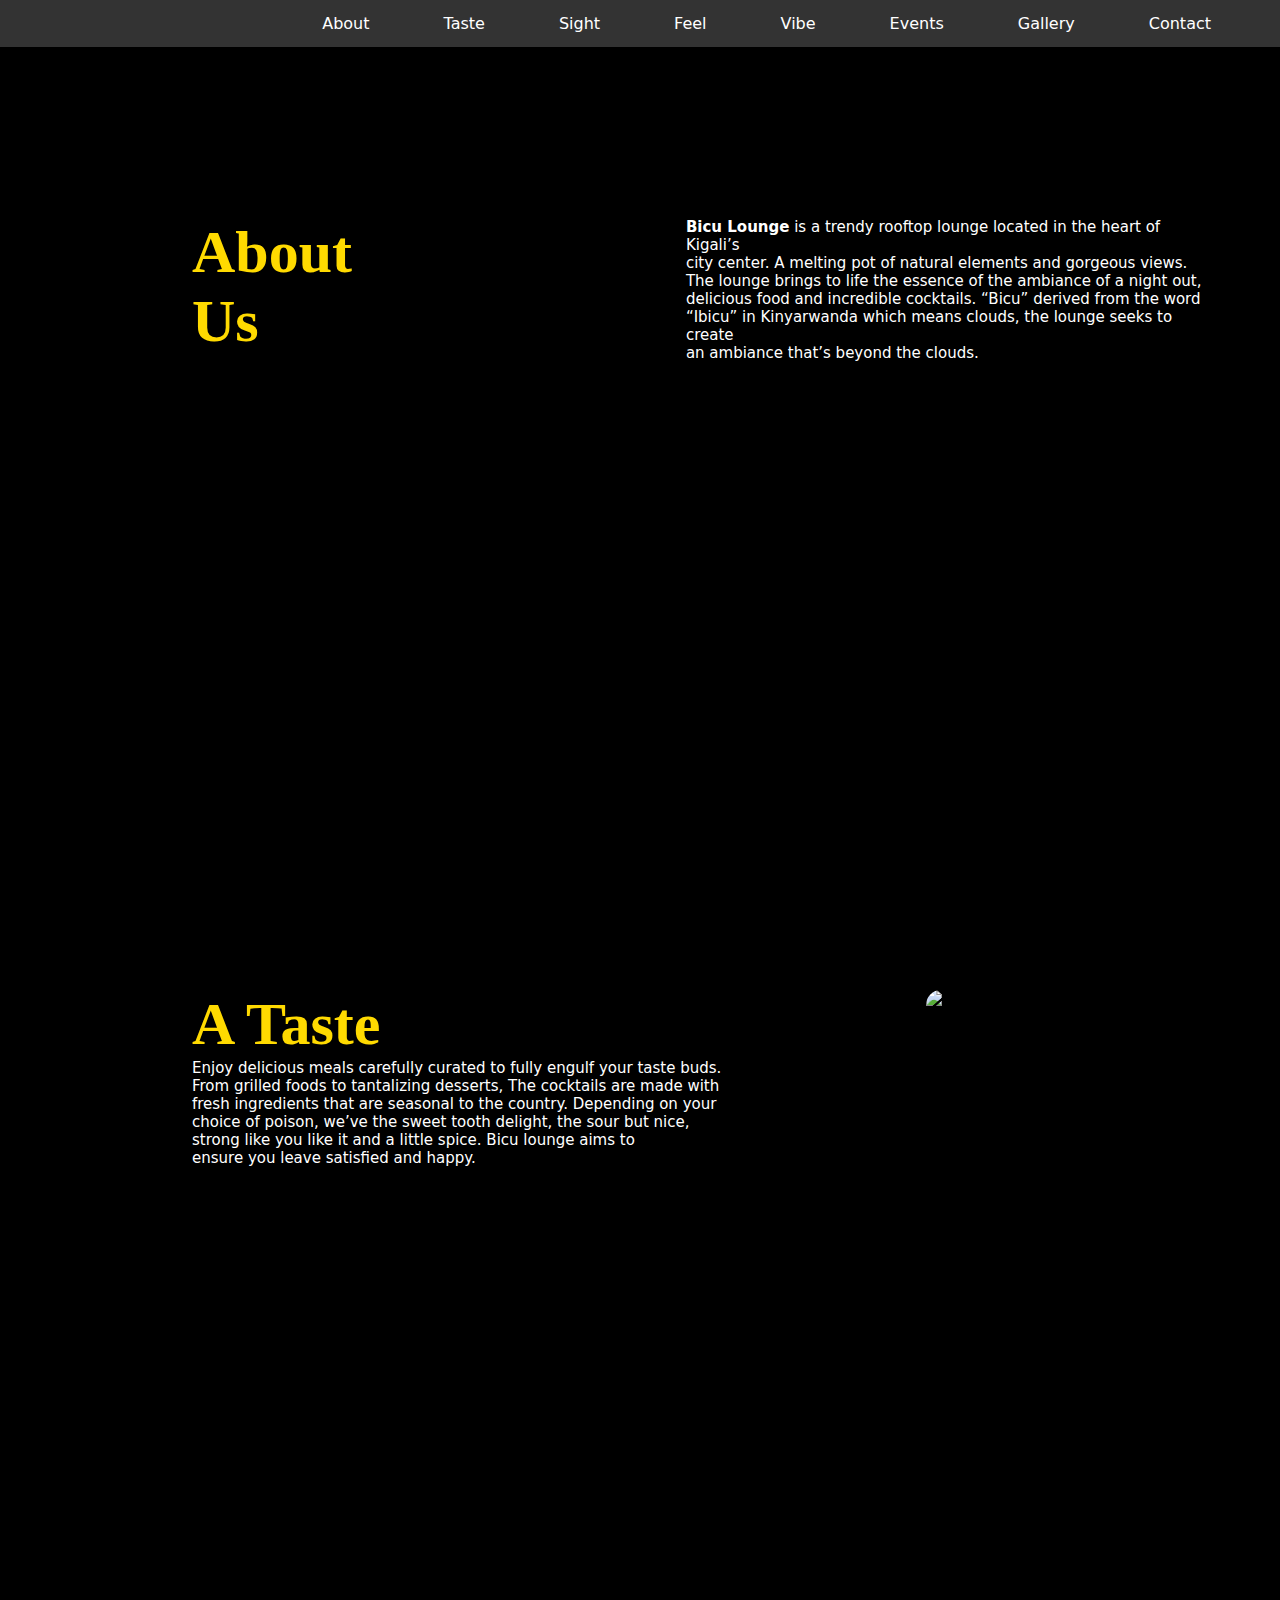
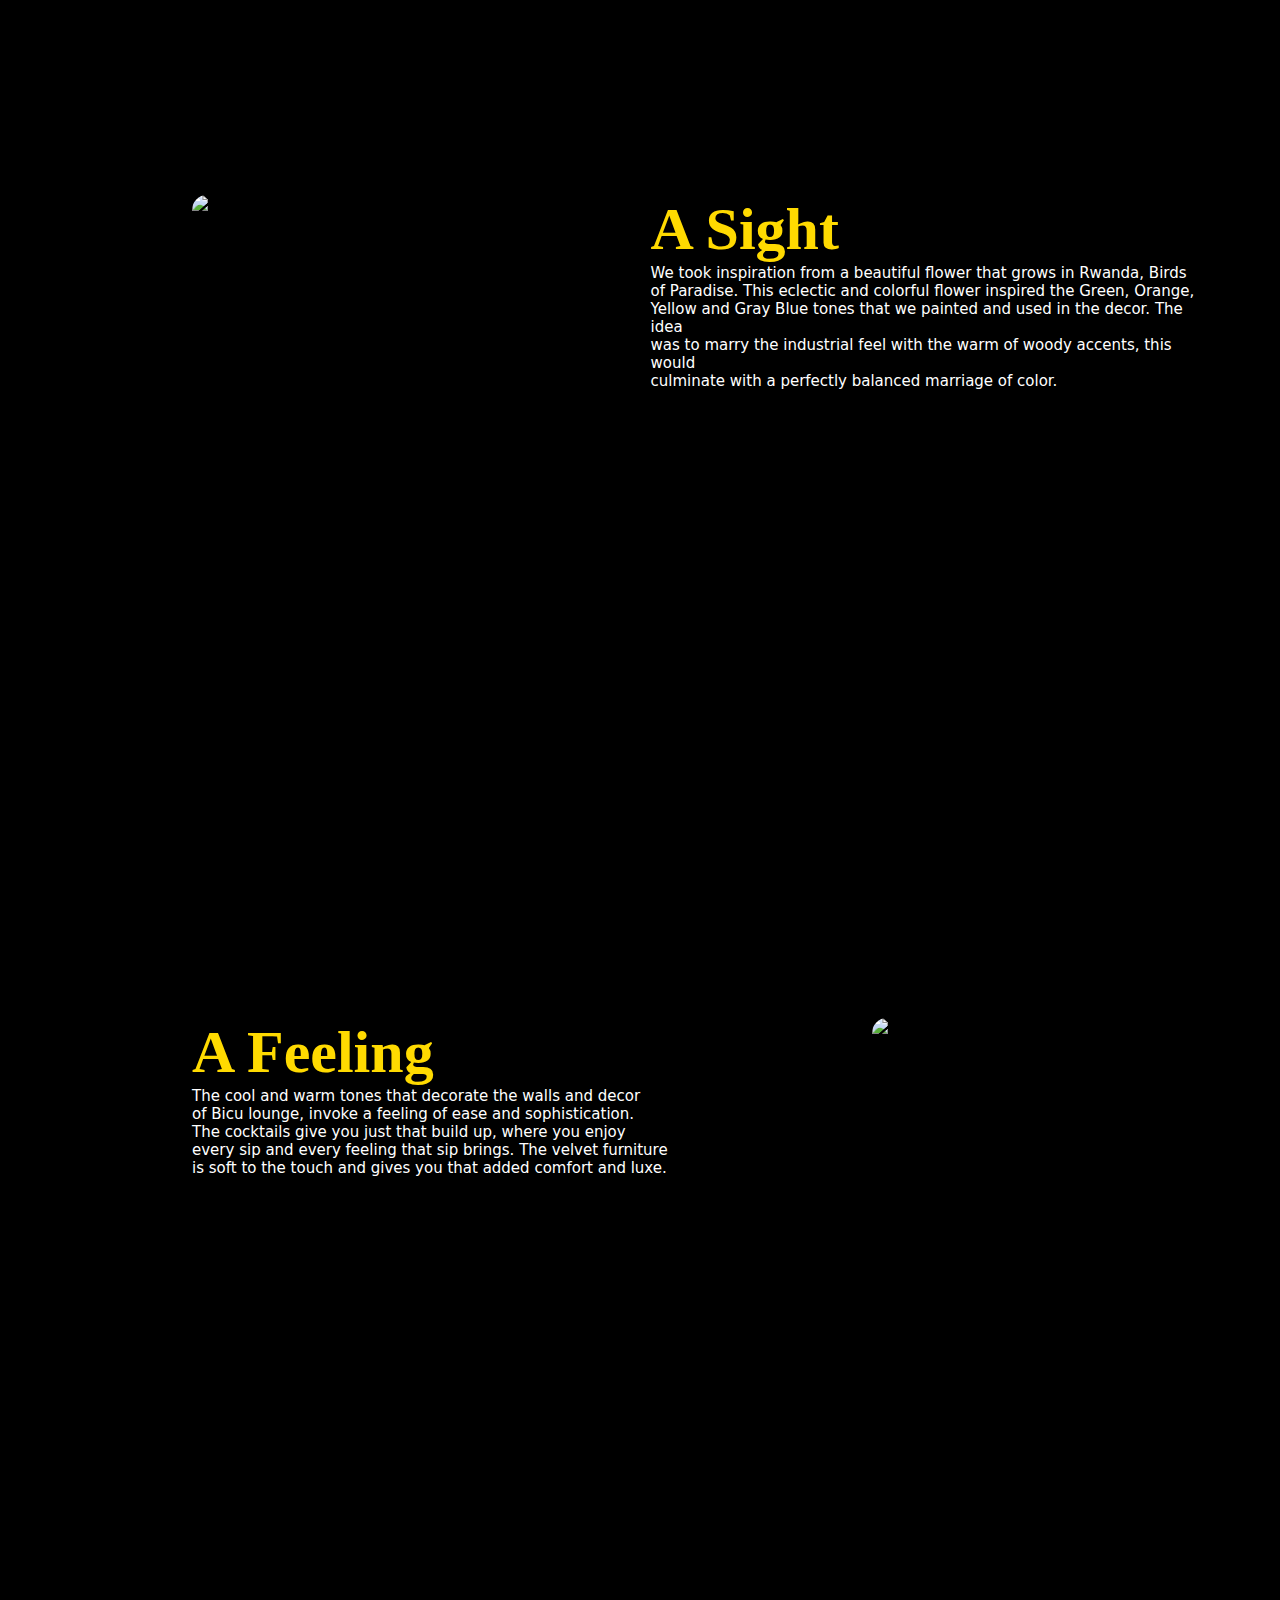
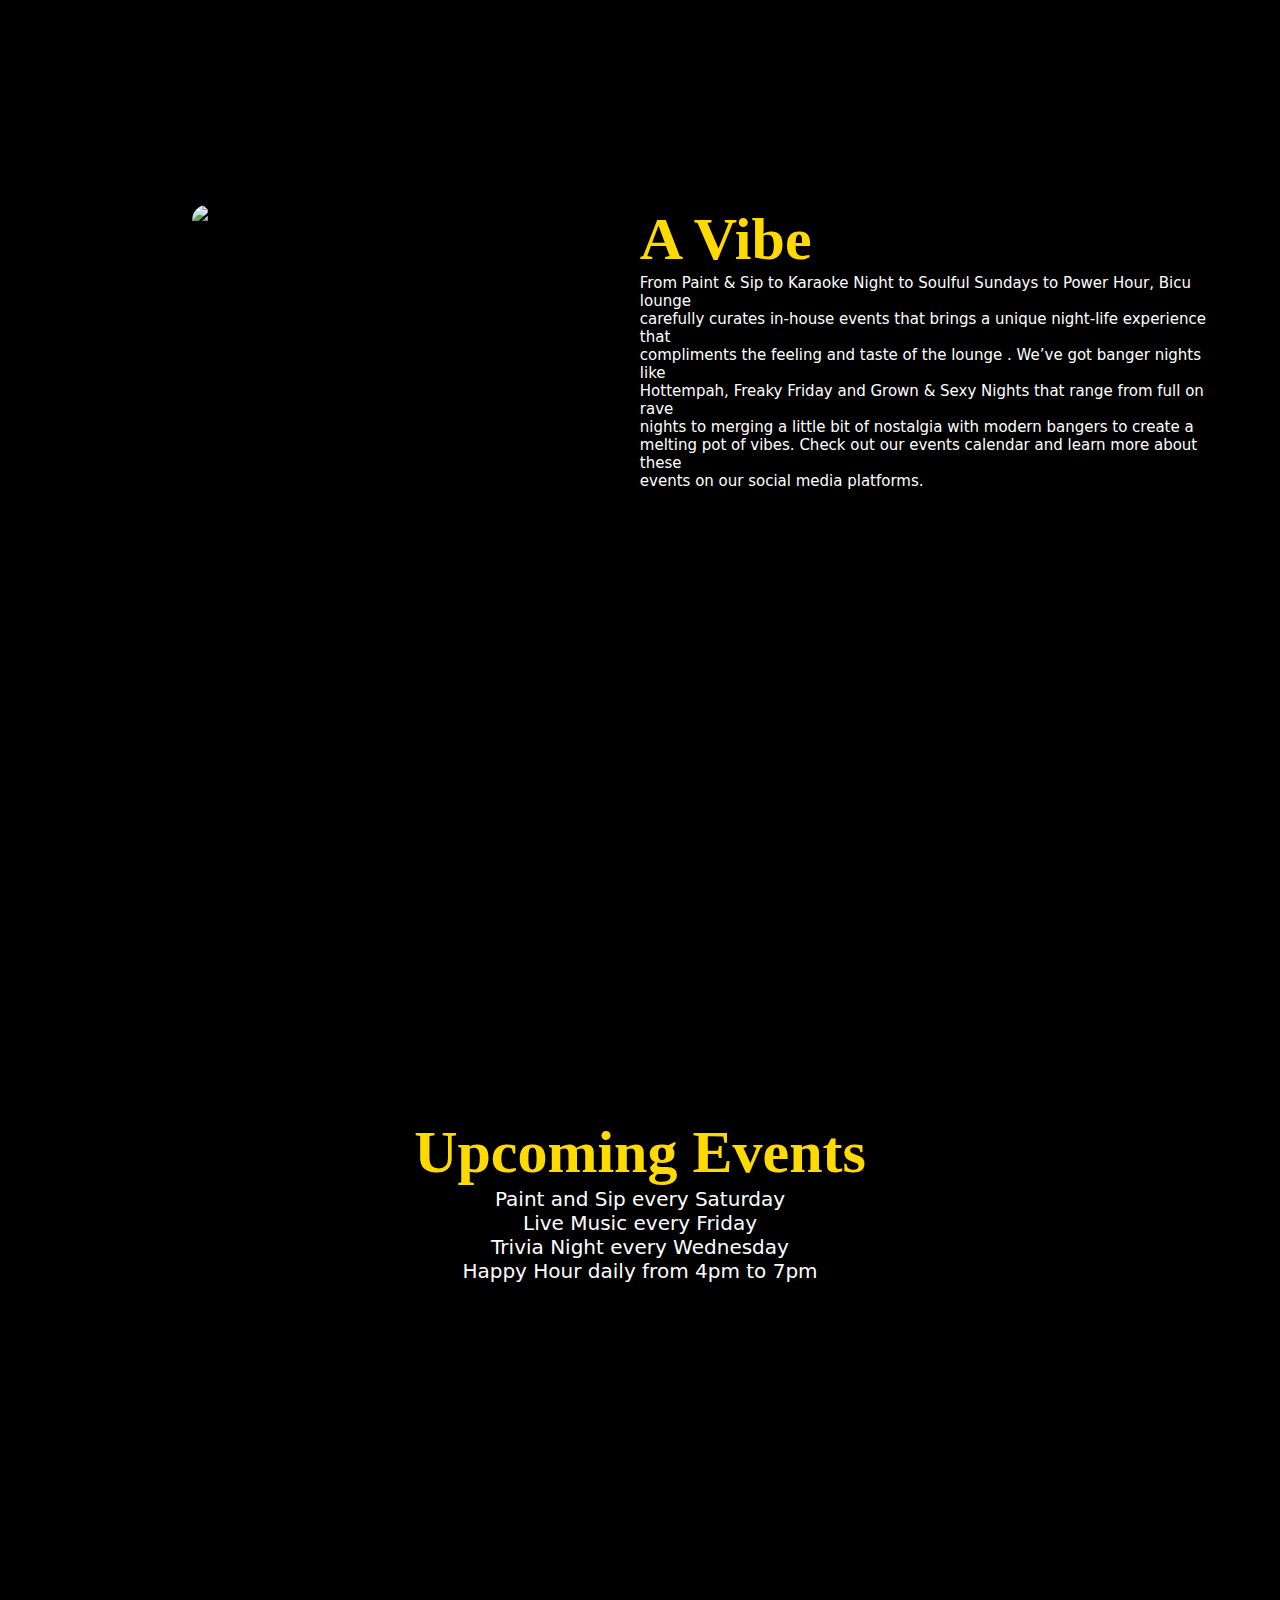
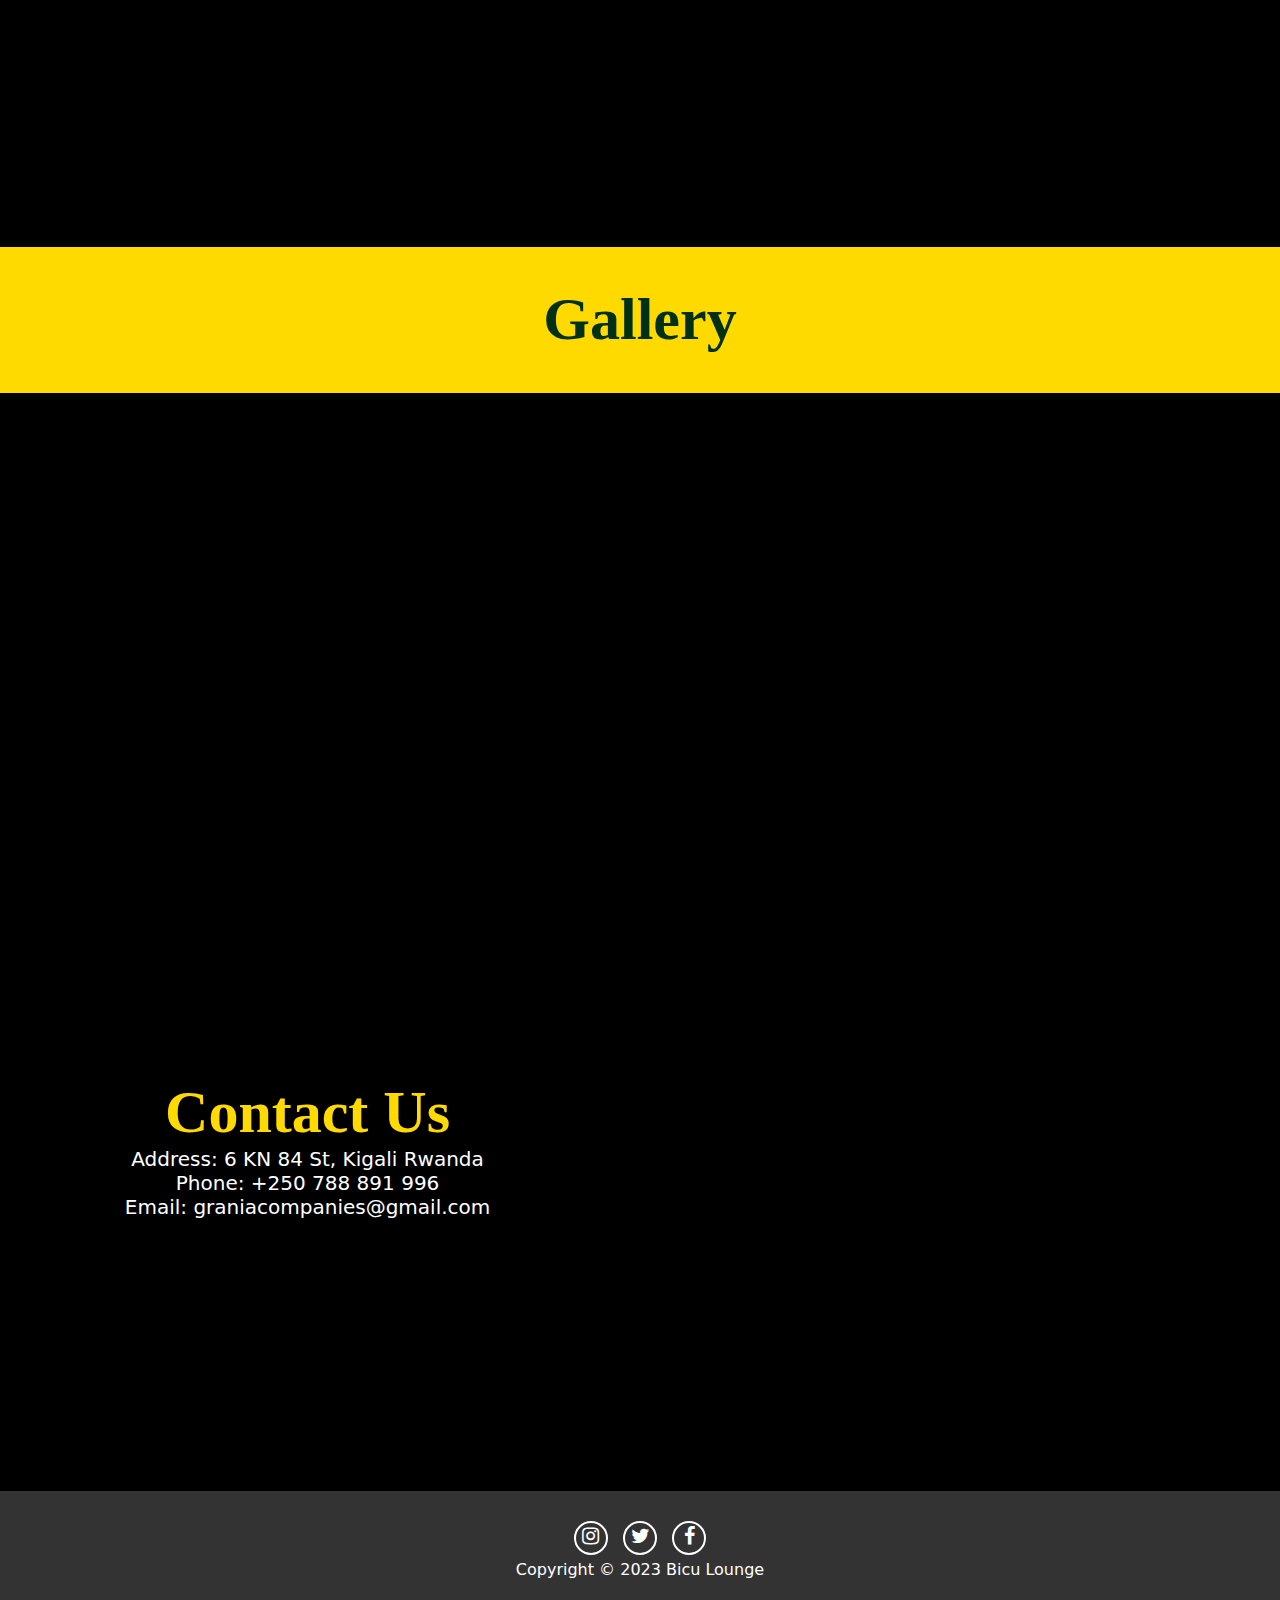
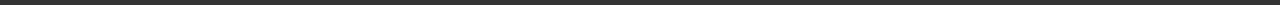
==== index.html @ caf66125 "Embedded Instagram feed" ====
<!DOCTYPE html>
<html lang="en">
  <head>
    <meta charset="UTF-8" />
    <meta http-equiv="X-UA-Compatible" content="IE=edge" />
    <meta name="viewport" content="width=device-width, initial-scale=1.0" />
    <link rel="stylesheet" type="text/css" href="style.css" />
    <link rel="stylesheet" href="https://cdnjs.cloudflare.com/ajax/libs/font-awesome/4.7.0/css/font-awesome.min.css">    
    
    <title>Bicu Lounge</title>
  </head>
  <body>
    <header>
      <nav>
        <ul>
          <!-- <img class="logo" src="biculogo.jpg" alt="image"> -->
          <li><a href="#about">About</a></li>
          <li><a href="#taste">Taste</a></li>
          <li><a href="#sight">Sight</a></li>
          <li><a href="#feel">Feel</a></li>
          <li><a href="#vibe">Vibe</a></li>
          <li><a href="#events">Events</a></li>
          <li><a href="#ig">Gallery</a></li>
          <li><a href="#contact">Contact</a></li>
        </ul>
      </nav>
    </header>

    <!-- <div class="heroc"> -->
      <!-- <div class="container">
        <div class="wrapper">
          <img class="imgwrapper" src="bicu10.jpeg" alt="image" />
          <img class="imgwrapper" src="bicu11.jpeg" alt="image" />
          <img class="imgwrapper" src="bicu12.jpeg" alt="image" />
        </div>
      </div> -->
    <!-- </div> -->
    <div class="welcome">
      <video width="100%" height="100%" autoplay loop muted>
        <source src="welcomevid.mp4" type="video/mp4">
        <!-- <source src="movie.ogg" type="video/ogg"> -->
      Your browser does not support the video tag.
      </video>
    </div>
    

    <section id="about" class="about">
      <h2>About Us</h2>
        <p>
          <span>Bicu Lounge</span> is a trendy rooftop lounge located in the heart of Kigali’s <br/>
          city center. A melting pot of natural elements and gorgeous views. <br/>
          The lounge brings to life the essence of the ambiance of a night out, <br/>
          delicious food and incredible cocktails. “Bicu” derived from the word <br/>
          “Ibicu” in Kinyarwanda which means clouds, the lounge seeks to create <br/>
          an ambiance that’s beyond the clouds.        
        </p>
    </section>

    <div class="parallax"></div>

    <section id="taste" class="taste">
      <div>
      <h2>A Taste</h2>  
      <p>
          Enjoy delicious meals carefully curated to fully engulf your taste buds. <br/>
          From grilled foods to tantalizing desserts, The cocktails are made with <br/>
          fresh ingredients that are seasonal to the country. Depending on your <br/>
          choice of poison, we’ve the sweet tooth delight, the sour but nice, <br/>
          strong like you like it and a little spice.  Bicu lounge aims to <br/>
          ensure you leave satisfied and happy.
        </p>
      </div>
          <img class="tasteimg" src="bicu13.jpeg" alt="image">
    </section>

    <div class="parallaxone"></div>


    <section id="sight" class="sight">
      <img class="sightimg" src="bicu14.jpeg" alt="image">
      <div>
      <h2>A Sight</h2>  
      <p>
          We took inspiration from a beautiful flower that grows in Rwanda, Birds <br/>
          of Paradise. This eclectic and colorful flower inspired the Green, Orange,<br/>
          Yellow and Gray Blue tones that we painted and used in the decor. The idea <br/>
          was to marry the industrial feel with the warm of woody accents, this would <br/>
          culminate with a perfectly balanced marriage of color.
      </p>
      </div>
    </section>

    <div class="parallaxtwo"></div>


    <section id="feel" class="feeling">
      <div>
      <h2>A Feeling</h2>  
      <p>
        The cool and warm tones that decorate the walls and decor <br/>
        of Bicu lounge, invoke a feeling of ease and sophistication.<br/>
        The cocktails give you just that build up, where you enjoy <br/>
        every sip and every feeling that sip brings. The velvet furniture <br/>
        is soft to the touch and gives you that added comfort and luxe. 

        </p>
      </div>
          <img class="feelingimg" src="bicu11.jpeg" alt="image">
    </section>

    <div class="parallaxthree"></div>

    <section id="vibe" class="vibe">
      <img class="vibeimg" src="bicu16.jpeg" alt="image">
      <div>
      <h2>A Vibe</h2>  
      <p>
        From Paint & Sip to Karaoke Night to Soulful Sundays to Power Hour, Bicu lounge <br/>
        carefully curates in-house events that brings a unique night-life experience that <br/>
        compliments the feeling and taste of the lounge . We’ve got banger nights like <br/>
        Hottempah, Freaky Friday and Grown & Sexy Nights that range from full on rave <br/>
        nights to merging a little bit of nostalgia with modern bangers to create a <br/>
        melting pot of vibes. Check out our events calendar and learn more about these <br/>
        events on our social media platforms. 

      </p>
      </div>
    </section>

    <div class="parallaxfour"></div>

   
    <section id="events" class="events">
      <h2>Upcoming Events</h2>
      <ul>
        <li>Paint and Sip every Saturday</li>
        <li>Live Music every Friday</li>
        <li>Trivia Night every Wednesday</li>
        <li>Happy Hour daily from 4pm to 7pm</li>
      </ul>
    </section>

    <div class="parallaxfive"></div>

  <div id="ig" class="ig">
    <h2>Gallery</h2>
    <div class="embedsocial-hashtag" data-ref="993dcb1318c6cdafc644ed2014d4fc4fb54232f6"> <a class="feed-powered-by-es feed-powered-by-es-feed-new" href="https://embedsocial.com/social-media-aggregator/" target="_blank" title="Widget by EmbedSocial"></a> </div> <script> (function(d, s, id) { var js; if (d.getElementById(id)) {return;} js = d.createElement(s); js.id = id; js.src = "https://embedsocial.com/cdn/ht.js"; d.getElementsByTagName("head")[0].appendChild(js); }(document, "script", "EmbedSocialHashtagScript")); </script>  
  </div>

    <div class="parallaxsix"></div>

    <section id="contact" class="contact">
      <div class="info">
      <h2>Contact Us</h2>
      <p>Address: 6 KN 84 St, Kigali Rwanda</p>
      <p>Phone: +250 788 891 996</p>
      <p>Email: graniacompanies@gmail.com</p>
      </div>
      <div class="google-map">
        <iframe src="https://www.google.com/maps/embed?pb=!1m18!1m12!1m3!1d3987.508564510439!2d30.05655151507204!3d-1.9496877372602617!2m3!1f0!2f0!3f0!3m2!1i1024!2i768!4f13.1!3m3!1m2!1s0x19dca42590e0d0a9%3A0x84b2ad7ebfdd2727!2s6%20KN%2084%20St%2C%20Kigali!5e0!3m2!1sen!2srw!4v1676972963945!5m2!1sen!2srw" width="600" height="450" style="border:0;" allowfullscreen="" loading="lazy" referrerpolicy="no-referrer-when-downgrade"></iframe>    
      </div>
    </section>
    
    <footer>
      <div class="icons">
        <a href="https://www.instagram.com/bicu_lounge/?hl=en"><i class="fa fa-instagram"></i></a>
        <a href="https://twitter.com/biculounge?lang=en"><i class="fa fa-twitter"></i></a>
        <a href="https://m.facebook.com/people/Bicu-Lounge/100075667644213/"><i class="fa fa-facebook-f"></i></a>
    </div>
      <p>Copyright © 2023 Bicu Lounge</p>
    </footer>
  </body>
</html>
---- style.css ----
* {
  margin: 0;
  padding: 0;
}
body {
  font-family: system-ui, -apple-system, BlinkMacSystemFont, 'Segoe UI', Roboto, Oxygen, Ubuntu, Cantarell, 'Open Sans', 'Helvetica Neue', sans-serif;
  background-color: #000;
  margin: 0;
}

header {
  background-color: #333;
  color: #fff;
}
header img {
  width: 10%;
}
header nav {
  overflow: hidden;
  background-color: #333;
  position: fixed;
  top: 0;
  width: 100%;
  z-index: 1000;
}

header nav ul {
  list-style: none;
  margin: 0;
  padding: 0;
  display: flex;
  justify-content: right;
}

header nav ul li {
  margin-right: 5%;
}

header nav a {
  float: left;
  padding: 14px 5px;
  color: #fff;
  text-decoration: none;
}
nav a:hover {
  background: #FFDA00;
  color: black;
}

/* .heroc {
  position: relative;
  margin-top: 25%;
  height: auto;
}


.container {
  background-color: silver;
  width: 100%;
  height: 500px;
  position: relative;
  transform: translate(-50%, -50%);
  top: 50%;
  left: 50%;
  overflow: hidden;
  box-shadow: -1px 5px 15px black;
}

.wrapper {
  
  position: absolute;
  width: 100%;
  height: 100%;
  display: flex;
  flex-direction: column;
  animation: slide 16s infinite;
}

.imgwrapper {
  max-width: 100%;
  max-height: 100%;
  object-fit: fill;

}

@keyframes slide {
  0% {
    transform: translateX(0);
  }
  25% {
    transform: translateX(0);
  }
  30% {
    transform: translateX(-100%);
  }
  50% {
    transform: translateX(-100%);
  }
  55% {
    transform: translateX(-200%);
  }
  75% {
    transform: translateX(-200%);
  }
  80% {
    transform: translateX(-300%);
  }
  100% {
    transform: translateX(-300%);
  }
} */
/* 
.container {
  position: relative;
  width: 100%;
  height: 500px;
}

.wrapper {
  position: absolute;
  width: 100%;
  height: 90%;
}

.imgwrapper {
  position: absolute;
  width: 100%;
  height: 100%;
  display: flex;
}

.imgwrapper:first-child {
  display: block;
}

@keyframes slideshow {
  0% {
    opacity: 0;
  }
  25% {
    opacity: 1;
  }
  75% {
    opacity: 1;
  }
  100% {
    opacity: 0;
  }
}

.imgwrapper:nth-child(1) {
  animation: slideshow 12s infinite 3s;
}

.imgwrapper:nth-child(2) {
  animation: slideshow 12s infinite 6s;
}

.imgwrapper:nth-child(3) {
  animation: slideshow 12s infinite 6s;
}

.imgwrapper:nth-child(4) {
  animation: slideshow 12s infinite 6s;
} */



.about {
  margin-left: 10%;
  font-size: 40px;
  display: flex;
  padding: 5%;
}
span{
  font-weight: bolder;
}
.about h2 {
  color: #FFDA00;
  font-family: Reina Neue Display Bold;
}
.about p {
  font-size: 15px;
  color: #fff;
  border: none;
  border-radius: 20px;
  margin-left: 25%;
}
.parallax {
  background-image: url("bicu16.jpeg");
  min-height: 500px;
  background-attachment: fixed;
  background-position: center;
  background-repeat: no-repeat;
  background-size: cover;
}
.taste{
  margin-left: 10%;
  font-size: 40px;
  display: flex;
  padding: 5%;

}
.tasteimg{
  width: 25%;
  margin-left: 20%;
  border-radius: 15px;
}
.taste h2 {
  color: #FFDA00;
  font-family: Reina Neue Display Bold;

}
.taste p {
  font-size: 15px;
  color: #fff;
  border: none;
  border-radius: 20px;
}
.parallaxone {
  background-image: url("bicu17.jpeg");
  min-height: 500px;
  background-attachment: fixed;
  background-position: center;
  background-repeat: no-repeat;
  background-size: cover;
}
.sight{
  margin-left: 10%;
  font-size: 40px;
  display: flex;
  padding: 5%;

}
.sightimg{
  width: 25%;
  margin-right: 20%;
  border-radius: 15px;

}
.sight h2 {
  color: #FFDA00;
  font-family: Reina Neue Display Bold;

}
.sight p {
  font-size: 15px;
  color: #fff;
  border: none;
  border-radius: 20px;
}
.parallaxtwo {
  background-image: url("bicu18.jpeg");
  min-height: 500px;
  background-attachment: fixed;
  background-position: center;
  background-repeat: no-repeat;
  background-size: cover;
}
.feeling{
  margin-left: 10%;
  font-size: 40px;
  display: flex;
  padding: 5%;

}
.feelingimg{
  width: 30%;
  margin-left: 20%;
  border-radius: 15px;

}
.feeling h2 {
  color: #FFDA00;
  font-family: Reina Neue Display Bold;

}
.feeling p {
  font-size: 15px;
  color: #fff;
  border: none;
  border-radius: 20px;
}
.parallaxthree {
  background-image: url("bicu19.jpeg");
  min-height: 500px;
  background-attachment: fixed;
  background-position: center;
  background-repeat: no-repeat;
  background-size: cover;
}

.vibe{
  margin-left: 10%;
  font-size: 40px;
  display: flex;
  padding: 5%;

}
.vibeimg{
  width: 25%;
  margin-right: 20%;
  border-radius: 15px;

}
.vibe h2 {
  color: #FFDA00;
  font-family: Reina Neue Display Bold;

}
.vibe p {
  font-size: 15px;
  color: #fff;
  border: none;
  border-radius: 20px;
  
}
.parallaxfour {
  background-image: url("bicu20.jpeg");
  min-height: 500px;
  background-attachment: fixed;
  background-position: center;
  background-repeat: no-repeat;
  background-size: cover;
}
.events {
  text-align: center;
  font-size: 40px;
  color: #FFDA00;
  padding: 5%;
}
.events h2{
  font-family: Reina Neue Display Bold;

}
.events ul li {
  list-style: none;
  font-size: 20px;
  color: #fff;

}
.parallaxfive {
  background-image: url("bicu21.jpeg");
  min-height: 500px;
  background-attachment: fixed;
  background-position: center;
  background-repeat: no-repeat;
  background-size: cover;
}
.ig{
  background-color: #FFDA00;
}

.ig h2{
  font-family: Reina Neue Display Bold;
  text-align: center;
  font-size: 60px;
  color: #003015;
  padding: 3%;
}

.parallaxsix {
  background-image: url("bicu2.JPG");
  min-height: 500px;
  background-attachment: fixed;
  background-position: center;
  background-repeat: no-repeat;
  background-size: cover;
}
.contact {
  text-align: center;
  margin-left: 5%;
  margin-top: 5%;
  font-size: 40px;
  color: #FFDA00;
  display: flex;
}
.contact h2{
  font-family: Reina Neue Display Bold;

}
.contact p{
  color: #fff;
  font-size: 20px;

}
.info{
  margin-left: 5%;
  margin-top: 10%;

}

.google-map{
  margin-left: 10%;
  margin-top: 3%;
  text-align: center;
}

footer {
  margin-top: 3%;
  padding: 2%;
  text-align: center;
  background-color: #333;
  color: #fff;
}
.icons i{
  color: #fff;
  font-size: 20px;
  height: 30px;
  width: 30px;
  border-radius: 35px;
  border: 2px solid #fff;
  line-height: 27px;
  margin: 5px 5px;
  transition: all 0.3s ease;
}
.icons i:hover{
  background: #fff;
  color: #2980b9;
}
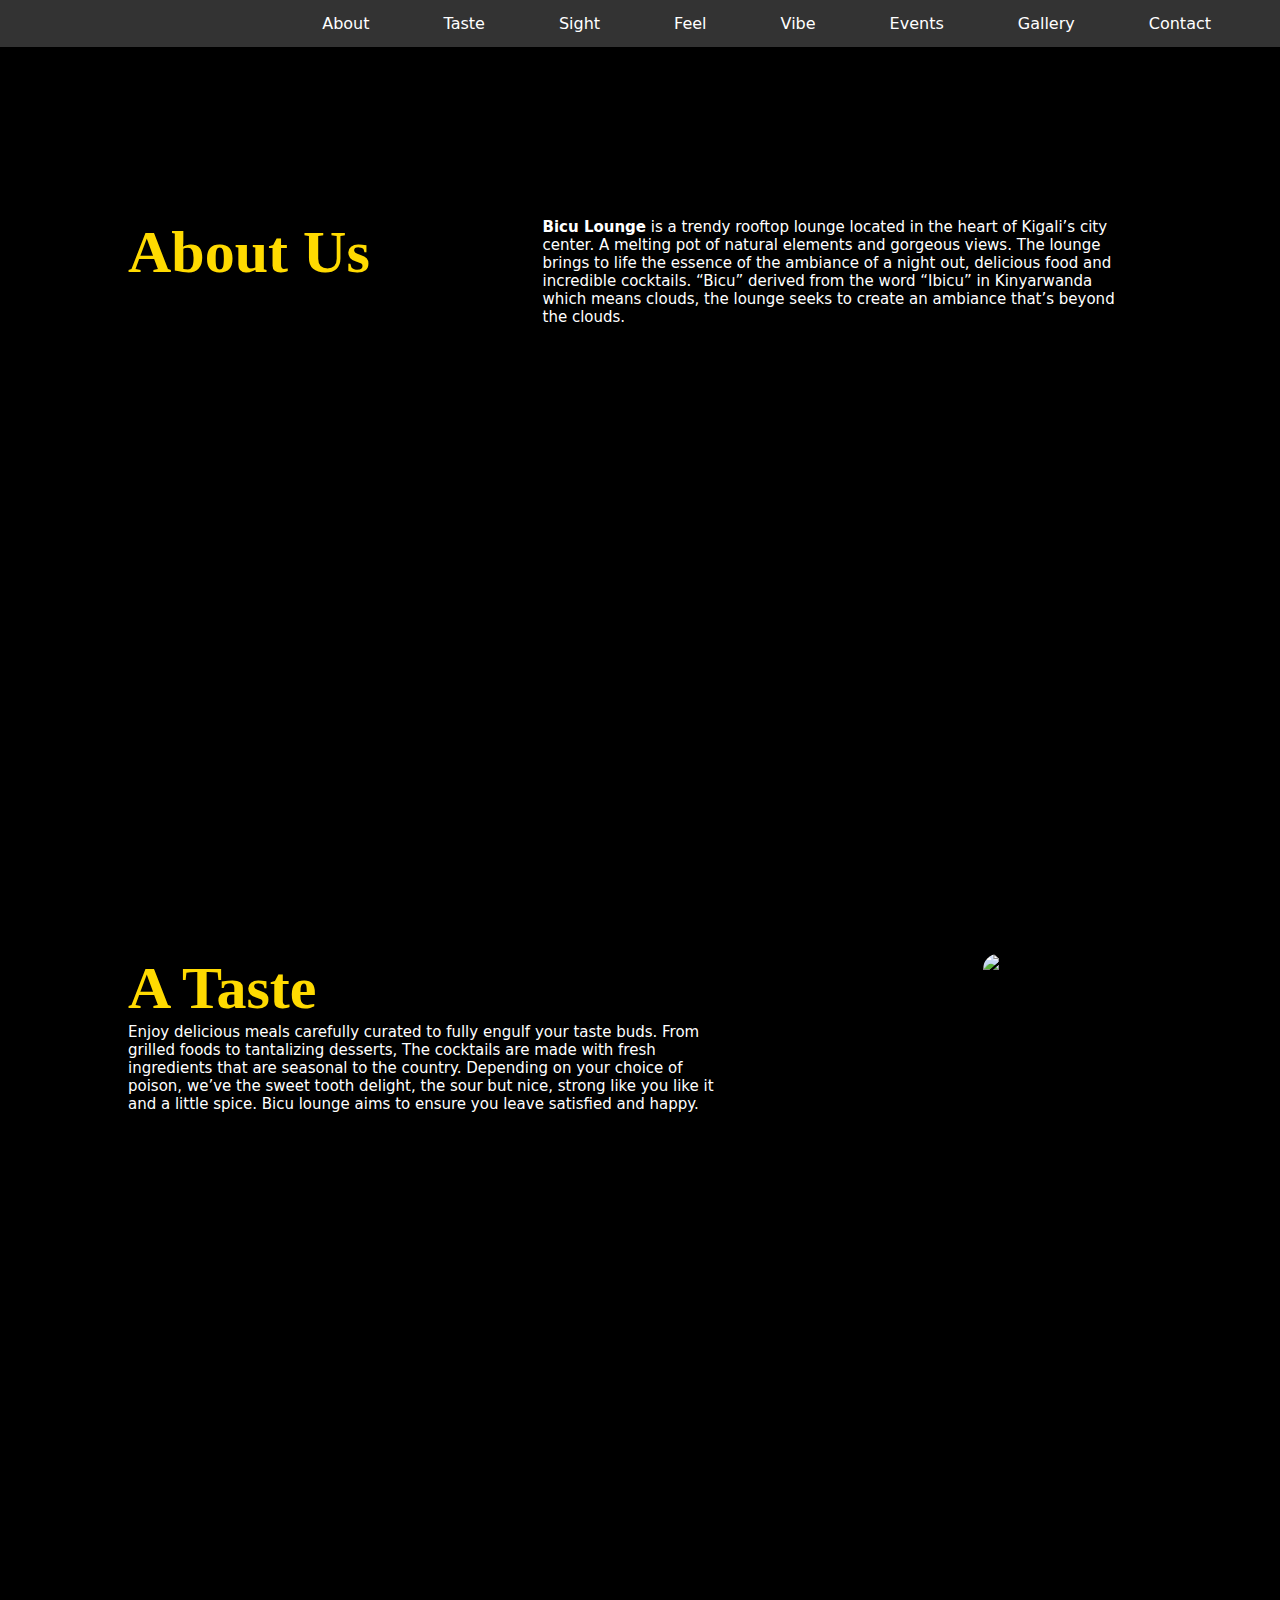
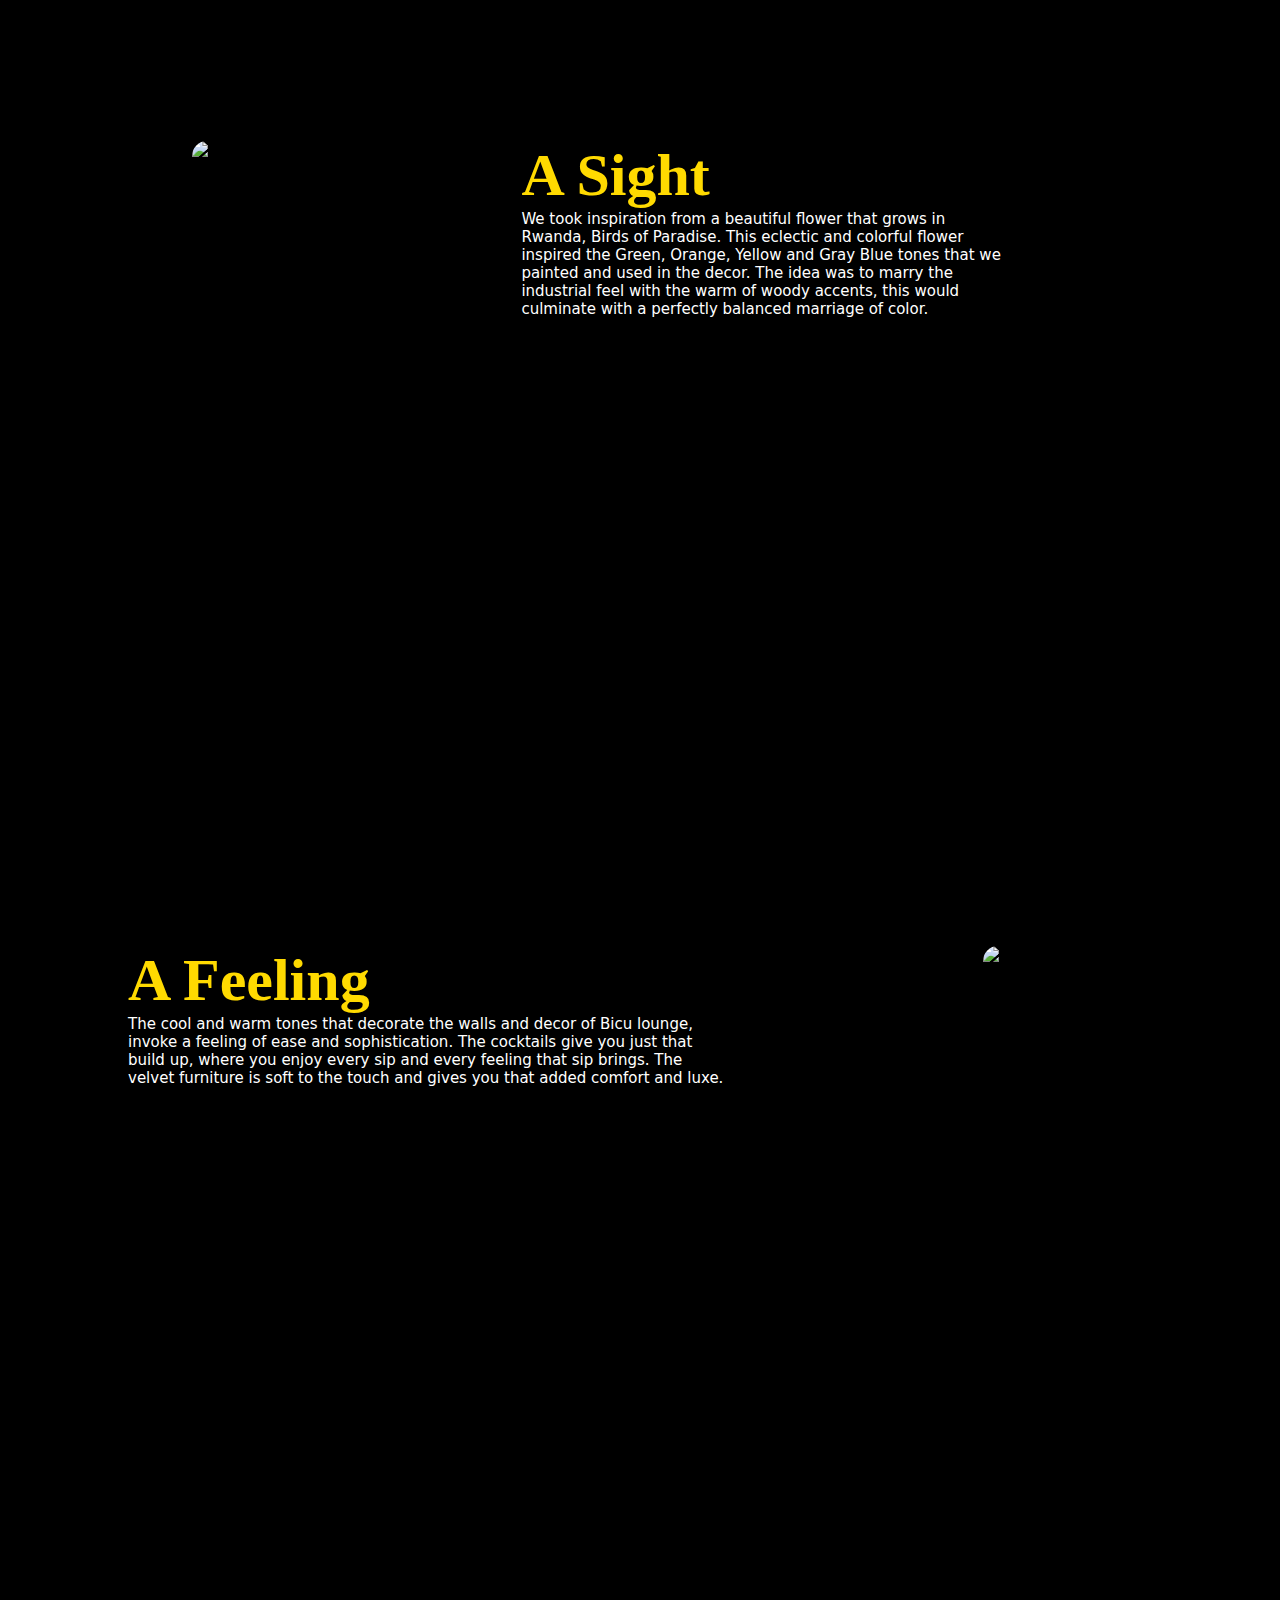
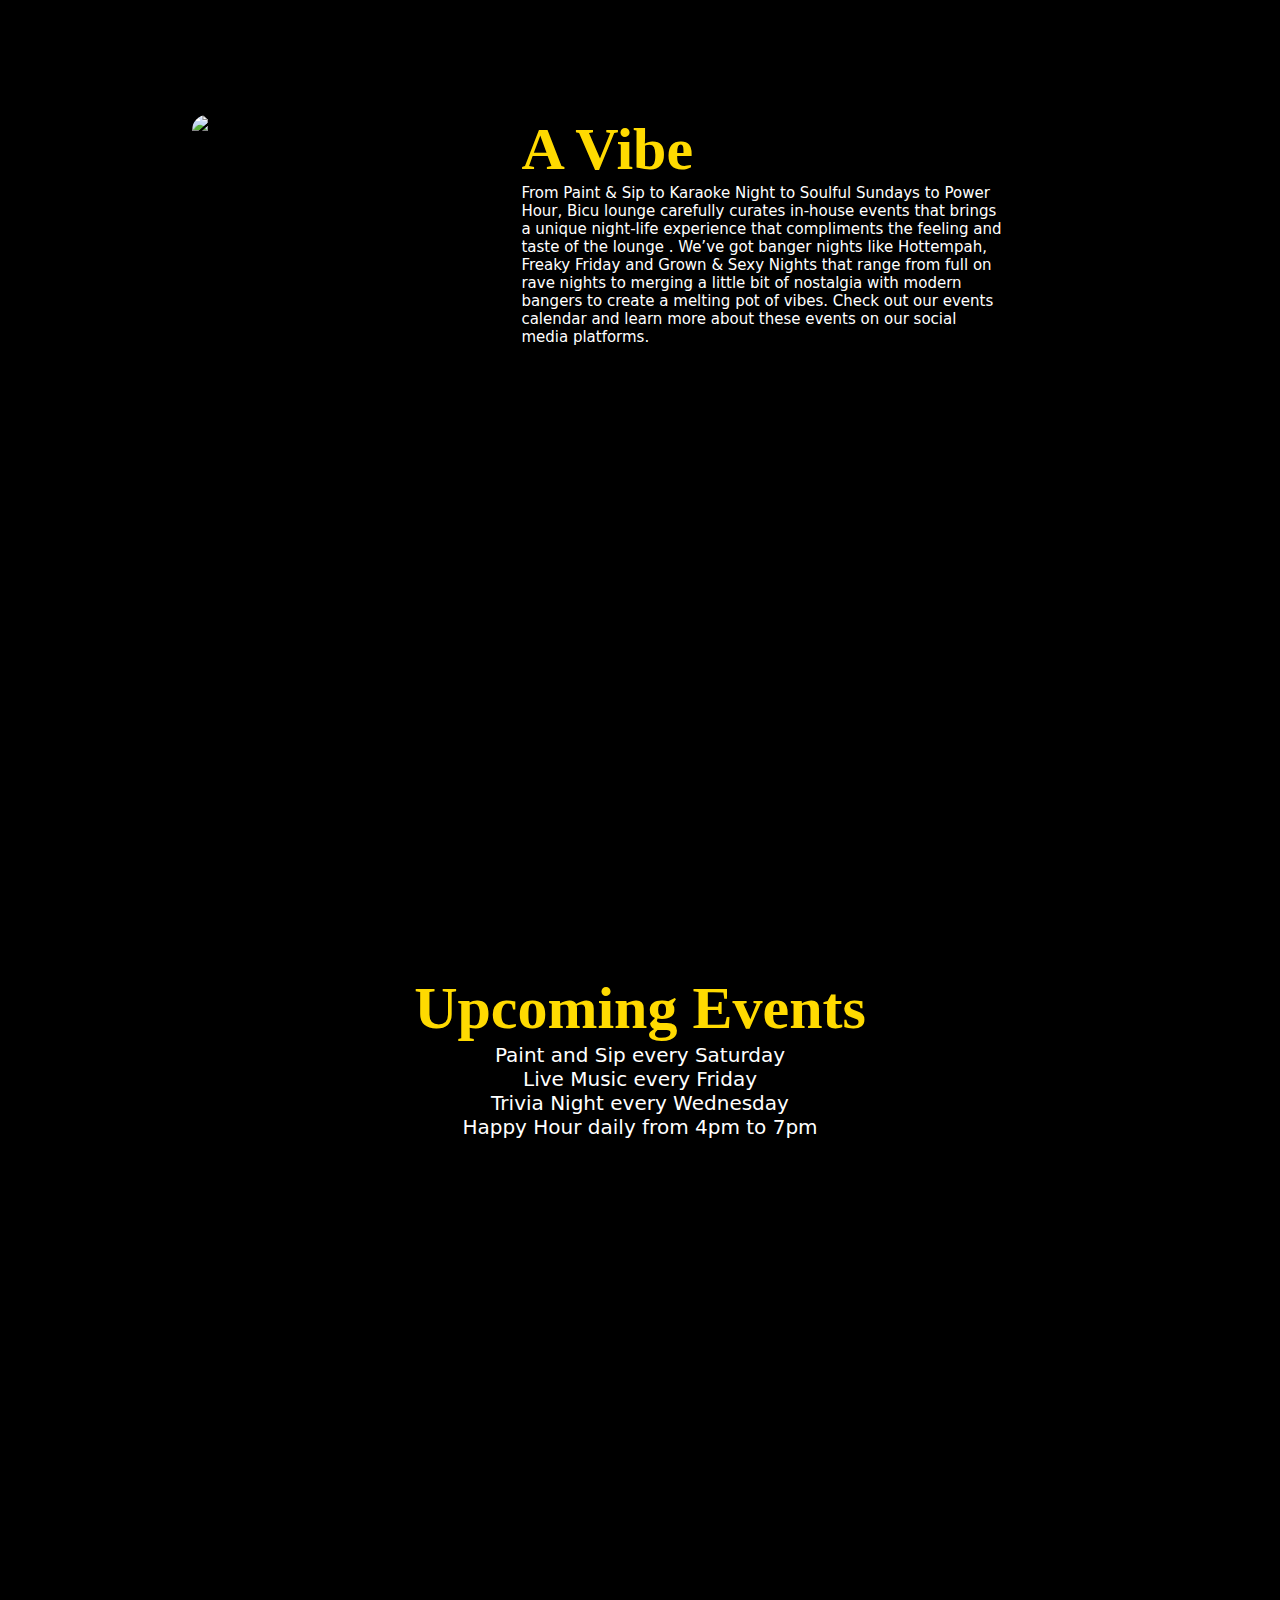
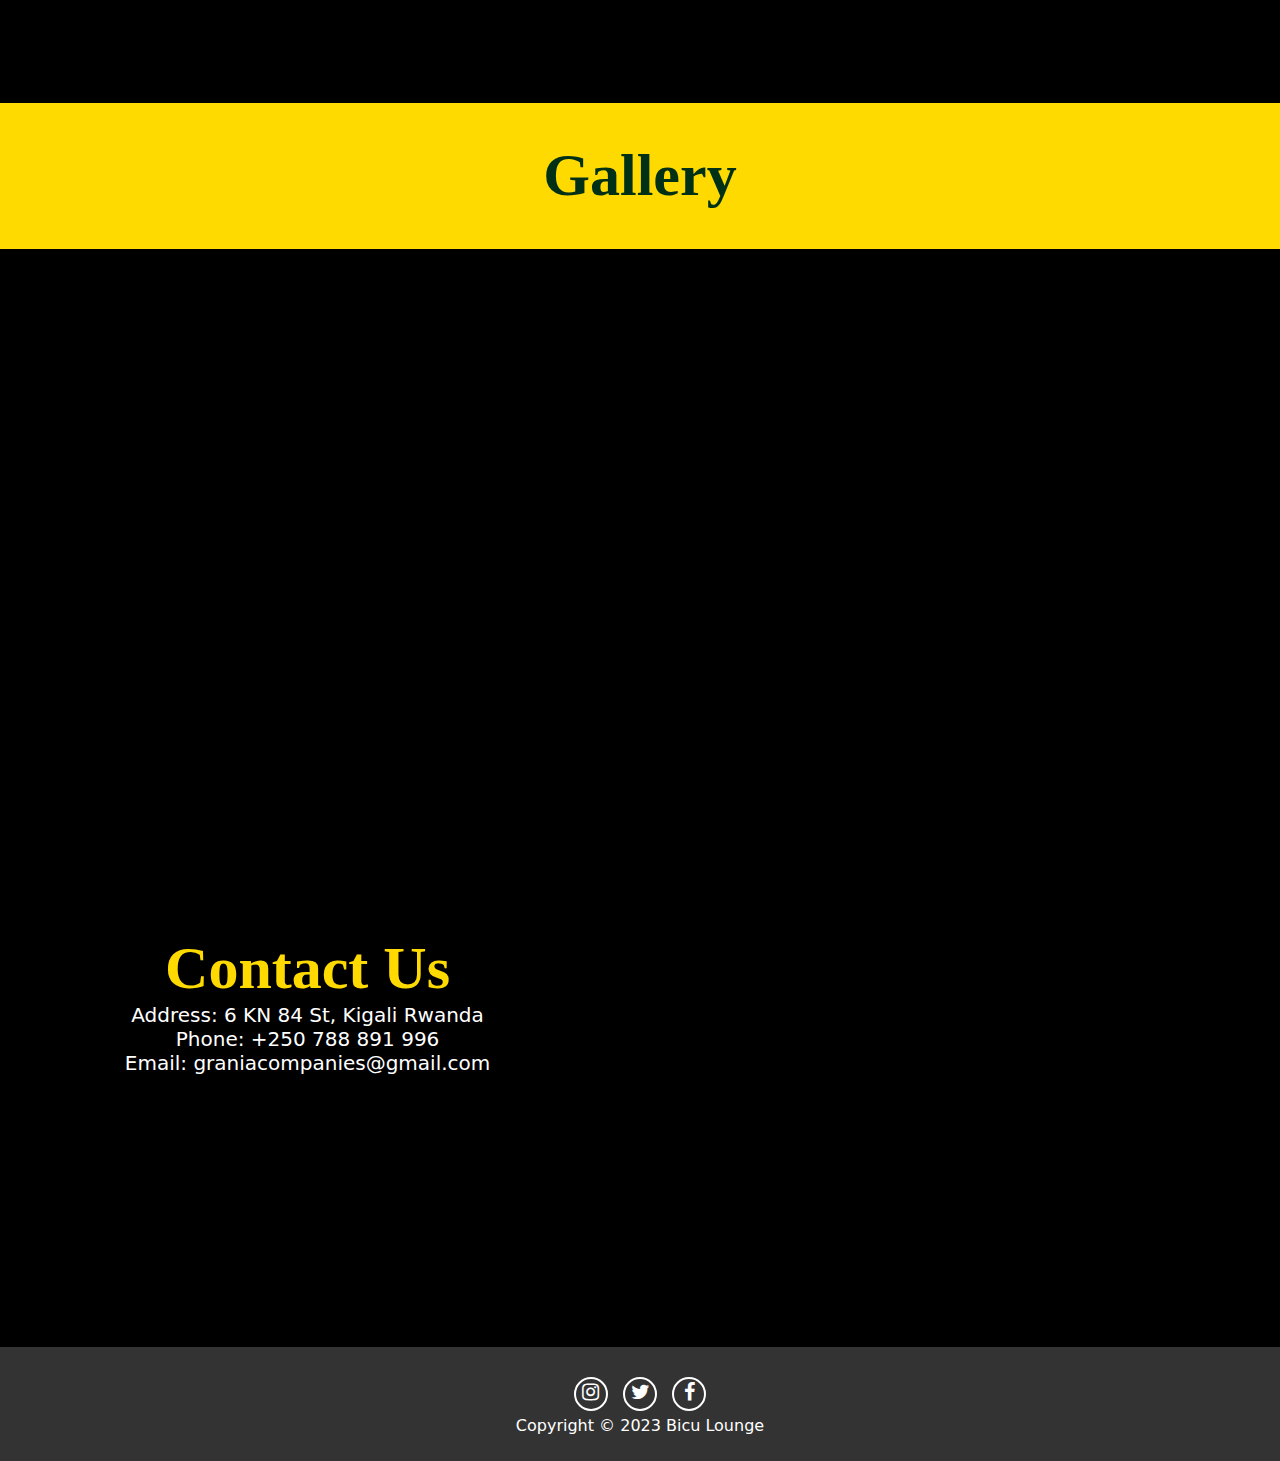
==== commit 87fa8ecf: "Added responsiveness" ====
--- a/index.html
+++ b/index.html
@@ -12,8 +12,8 @@
   <body>
     <header>
       <nav>
+        <div class="menu-toggle">
         <ul>
-          <!-- <img class="logo" src="biculogo.jpg" alt="image"> -->
           <li><a href="#about">About</a></li>
           <li><a href="#taste">Taste</a></li>
           <li><a href="#sight">Sight</a></li>
@@ -23,36 +23,22 @@
           <li><a href="#ig">Gallery</a></li>
           <li><a href="#contact">Contact</a></li>
         </ul>
+      </div>
       </nav>
     </header>
 
-    <!-- <div class="heroc"> -->
-      <!-- <div class="container">
-        <div class="wrapper">
-          <img class="imgwrapper" src="bicu10.jpeg" alt="image" />
-          <img class="imgwrapper" src="bicu11.jpeg" alt="image" />
-          <img class="imgwrapper" src="bicu12.jpeg" alt="image" />
-        </div>
-      </div> -->
-    <!-- </div> -->
     <div class="welcome">
       <video width="100%" height="100%" autoplay loop muted>
-        <source src="welcomevid.mp4" type="video/mp4">
-        <!-- <source src="movie.ogg" type="video/ogg"> -->
+        <source src="bicuVideo.mp4" type="video/mp4">
       Your browser does not support the video tag.
       </video>
     </div>
     
 
     <section id="about" class="about">
-      <h2>About Us</h2>
+      <h2>About Us </h2>
         <p>
-          <span>Bicu Lounge</span> is a trendy rooftop lounge located in the heart of Kigali’s <br/>
-          city center. A melting pot of natural elements and gorgeous views. <br/>
-          The lounge brings to life the essence of the ambiance of a night out, <br/>
-          delicious food and incredible cocktails. “Bicu” derived from the word <br/>
-          “Ibicu” in Kinyarwanda which means clouds, the lounge seeks to create <br/>
-          an ambiance that’s beyond the clouds.        
+          <span>Bicu Lounge</span> is a trendy rooftop lounge located in the heart of Kigali’s city center. A melting pot of natural elements and gorgeous views. The lounge brings to life the essence of the ambiance of a night out, delicious food and incredible cocktails. “Bicu” derived from the word “Ibicu” in Kinyarwanda which means clouds, the lounge seeks to create an ambiance that’s beyond the clouds.        
         </p>
     </section>
 
@@ -62,13 +48,8 @@
       <div>
       <h2>A Taste</h2>  
       <p>
-          Enjoy delicious meals carefully curated to fully engulf your taste buds. <br/>
-          From grilled foods to tantalizing desserts, The cocktails are made with <br/>
-          fresh ingredients that are seasonal to the country. Depending on your <br/>
-          choice of poison, we’ve the sweet tooth delight, the sour but nice, <br/>
-          strong like you like it and a little spice.  Bicu lounge aims to <br/>
-          ensure you leave satisfied and happy.
-        </p>
+        Enjoy delicious meals carefully curated to fully engulf your taste buds. From grilled foods to tantalizing desserts, The cocktails are made with fresh ingredients that are seasonal to the country. Depending on your choice of poison, we’ve the sweet tooth delight, the sour but nice, strong like you like it and a little spice. Bicu lounge aims to ensure you leave satisfied and happy.
+      </p>
       </div>
           <img class="tasteimg" src="bicu13.jpeg" alt="image">
     </section>
@@ -81,11 +62,7 @@
       <div>
       <h2>A Sight</h2>  
       <p>
-          We took inspiration from a beautiful flower that grows in Rwanda, Birds <br/>
-          of Paradise. This eclectic and colorful flower inspired the Green, Orange,<br/>
-          Yellow and Gray Blue tones that we painted and used in the decor. The idea <br/>
-          was to marry the industrial feel with the warm of woody accents, this would <br/>
-          culminate with a perfectly balanced marriage of color.
+        We took inspiration from a beautiful flower that grows in Rwanda, Birds of Paradise. This eclectic and colorful flower inspired the Green, Orange, Yellow and Gray Blue tones that we painted and used in the decor. The idea was to marry the industrial feel with the warm of woody accents, this would culminate with a perfectly balanced marriage of color.
       </p>
       </div>
     </section>
@@ -97,13 +74,8 @@
       <div>
       <h2>A Feeling</h2>  
       <p>
-        The cool and warm tones that decorate the walls and decor <br/>
-        of Bicu lounge, invoke a feeling of ease and sophistication.<br/>
-        The cocktails give you just that build up, where you enjoy <br/>
-        every sip and every feeling that sip brings. The velvet furniture <br/>
-        is soft to the touch and gives you that added comfort and luxe. 
-
-        </p>
+        The cool and warm tones that decorate the walls and decor of Bicu lounge, invoke a feeling of ease and sophistication. The cocktails give you just that build up, where you enjoy every sip and every feeling that sip brings. The velvet furniture is soft to the touch and gives you that added comfort and luxe. 
+      </p>
       </div>
           <img class="feelingimg" src="bicu11.jpeg" alt="image">
     </section>
@@ -115,14 +87,7 @@
       <div>
       <h2>A Vibe</h2>  
       <p>
-        From Paint & Sip to Karaoke Night to Soulful Sundays to Power Hour, Bicu lounge <br/>
-        carefully curates in-house events that brings a unique night-life experience that <br/>
-        compliments the feeling and taste of the lounge . We’ve got banger nights like <br/>
-        Hottempah, Freaky Friday and Grown & Sexy Nights that range from full on rave <br/>
-        nights to merging a little bit of nostalgia with modern bangers to create a <br/>
-        melting pot of vibes. Check out our events calendar and learn more about these <br/>
-        events on our social media platforms. 
-
+        From Paint & Sip to Karaoke Night to Soulful Sundays to Power Hour, Bicu lounge carefully curates in-house events that brings a unique night-life experience that compliments the feeling and taste of the lounge . We’ve got banger nights like Hottempah, Freaky Friday and Grown & Sexy Nights that range from full on rave nights to merging a little bit of nostalgia with modern bangers to create a melting pot of vibes. Check out our events calendar and learn more about these events on our social media platforms. 
       </p>
       </div>
     </section>
--- a/style.css
+++ b/style.css
@@ -47,130 +47,11 @@
   color: black;
 }
 
-/* .heroc {
-  position: relative;
-  margin-top: 25%;
-  height: auto;
-}
-
-
-.container {
-  background-color: silver;
-  width: 100%;
-  height: 500px;
-  position: relative;
-  transform: translate(-50%, -50%);
-  top: 50%;
-  left: 50%;
-  overflow: hidden;
-  box-shadow: -1px 5px 15px black;
-}
-
-.wrapper {
-  
-  position: absolute;
-  width: 100%;
-  height: 100%;
-  display: flex;
-  flex-direction: column;
-  animation: slide 16s infinite;
-}
-
-.imgwrapper {
-  max-width: 100%;
-  max-height: 100%;
-  object-fit: fill;
-
-}
-
-@keyframes slide {
-  0% {
-    transform: translateX(0);
-  }
-  25% {
-    transform: translateX(0);
-  }
-  30% {
-    transform: translateX(-100%);
-  }
-  50% {
-    transform: translateX(-100%);
-  }
-  55% {
-    transform: translateX(-200%);
-  }
-  75% {
-    transform: translateX(-200%);
-  }
-  80% {
-    transform: translateX(-300%);
-  }
-  100% {
-    transform: translateX(-300%);
-  }
-} */
-/* 
-.container {
-  position: relative;
-  width: 100%;
-  height: 500px;
-}
-
-.wrapper {
-  position: absolute;
-  width: 100%;
-  height: 90%;
-}
-
-.imgwrapper {
-  position: absolute;
-  width: 100%;
-  height: 100%;
-  display: flex;
-}
-
-.imgwrapper:first-child {
-  display: block;
-}
-
-@keyframes slideshow {
-  0% {
-    opacity: 0;
-  }
-  25% {
-    opacity: 1;
-  }
-  75% {
-    opacity: 1;
-  }
-  100% {
-    opacity: 0;
-  }
-}
-
-.imgwrapper:nth-child(1) {
-  animation: slideshow 12s infinite 3s;
-}
-
-.imgwrapper:nth-child(2) {
-  animation: slideshow 12s infinite 6s;
-}
-
-.imgwrapper:nth-child(3) {
-  animation: slideshow 12s infinite 6s;
-}
-
-.imgwrapper:nth-child(4) {
-  animation: slideshow 12s infinite 6s;
-} */
-
-
-
 .about {
   margin-left: 10%;
   font-size: 40px;
   display: flex;
-  padding: 5%;
+  padding: 5% 0;
 }
 span{
   font-weight: bolder;
@@ -184,7 +65,8 @@
   color: #fff;
   border: none;
   border-radius: 20px;
-  margin-left: 25%;
+  margin-left: 15%;
+  max-width: 50%;
 }
 .parallax {
   background-image: url("bicu16.jpeg");
@@ -195,7 +77,7 @@
   background-size: cover;
 }
 .taste{
-  margin-left: 10%;
+  margin-left: 5%;
   font-size: 40px;
   display: flex;
   padding: 5%;
@@ -203,7 +85,7 @@
 }
 .tasteimg{
   width: 25%;
-  margin-left: 20%;
+  margin-right: 10%;
   border-radius: 15px;
 }
 .taste h2 {
@@ -215,6 +97,7 @@
   font-size: 15px;
   color: #fff;
   border: none;
+  max-width: 70%;
   border-radius: 20px;
 }
 .parallaxone {
@@ -247,6 +130,7 @@
   font-size: 15px;
   color: #fff;
   border: none;
+  max-width: 70%;
   border-radius: 20px;
 }
 .parallaxtwo {
@@ -258,15 +142,15 @@
   background-size: cover;
 }
 .feeling{
-  margin-left: 10%;
+  margin-left: 5%;
   font-size: 40px;
   display: flex;
   padding: 5%;
 
 }
 .feelingimg{
-  width: 30%;
-  margin-left: 20%;
+  width: 25%;
+  margin-right: 10%;
   border-radius: 15px;
 
 }
@@ -279,6 +163,7 @@
   font-size: 15px;
   color: #fff;
   border: none;
+  max-width: 70%;
   border-radius: 20px;
 }
 .parallaxthree {
@@ -312,6 +197,7 @@
   font-size: 15px;
   color: #fff;
   border: none;
+  max-width: 70%;
   border-radius: 20px;
   
 }
@@ -418,3 +304,134 @@
   background: #fff;
   color: #2980b9;
 }
+
+@media only screen and (max-width: 768px) {
+  header nav ul {
+    display: none;
+  }
+  
+  header nav .menu-toggle {
+    display: block;
+  }
+  
+  header nav .menu-toggle:after {
+    content: "\f0c9";
+    font-family: FontAwesome;
+    color: #fff;
+  }
+  
+  header nav .menu-toggle.active:after {
+    content: "\f00d";
+  }
+  
+  header nav .menu-toggle:hover:after {
+    color: #FFDA00;
+  }
+  
+  header nav .menu-toggle.active ~ ul {
+    display: flex;
+    flex-direction: column;
+    justify-content: center;
+    align-items: center;
+    background-color: #333;
+    position: fixed;
+    top: 65px;
+    left: 0;
+    right: 0;
+    bottom: 0;
+    z-index: 999;
+  }
+  
+  header nav .menu-toggle.active ~ ul li {
+    margin-right: 0;
+  }
+  
+  header nav .menu-toggle.active ~ ul li a {
+    color: #fff;
+    padding: 10px;
+  }
+  
+  header nav .menu-toggle.active ~ ul li a:hover {
+    background: #FFDA00;
+    color: black;
+  }
+}
+
+/* For screens with a maximum width of 768px */
+@media (max-width: 768px) {
+  /* Reduce the margin-left of each section to 5% */
+  .about, .taste, .sight, .feeling, .vibe {
+    margin-left: 5%;
+    display: block;
+    padding: 10%;
+  }
+
+  /* Reduce the font-size of each section heading to 30px */
+  .about h2, .taste h2, .sight h2, .feeling h2, .vibe h2 {
+    font-size: 30px;
+    padding: 3%;
+  }
+
+  /* Change the width of the images in each section to 40% */
+  .tasteimg, .sightimg, .feelingimg, .vibeimg {
+    width: 40%;
+    margin: 0 auto;
+  }
+
+  /* Reduce the font-size of each section paragraph to 12px */
+  .about p, .taste p, .sight p, .feeling p, .vibe p {
+    font-size: 12px;
+    padding: 3%;
+  }
+
+  /* Reduce the font-size of the events section to 30px */
+  .events {
+    font-size: 30px;
+  }
+
+  /* Reduce the font-size of each event item to 15px */
+  .events ul li {
+    font-size: 15px;
+  }
+  .parallax, .parallaxone, .parallaxtwo, .parallaxthree, .parallaxfour, .parallaxfive, .parallaxsix{
+    width: 100%;
+    background-repeat: no-repeat;
+    background-position: center;
+
+  }
+}
+
+/* For screens with a maximum width of 480px */
+@media (max-width: 480px) {
+  /* Reduce the margin-left of each section to 2% */
+  .about, .taste, .sight, .feeling, .vibe {
+    margin-left: 2%;
+    display: block;
+  }
+
+  /* Reduce the font-size of each section heading to 20px */
+  .about h2, .taste h2, .sight h2, .feeling h2, .vibe h2 {
+    font-size: 20px;
+  }
+
+  /* Change the width of the images in each section to 60% */
+  .tasteimg, .sightimg, .feelingimg, .vibeimg {
+    width: 60%;
+    margin: 0 auto;
+  }
+
+  /* Reduce the font-size of each section paragraph to 10px */
+  .about p, .taste p, .sight p, .feeling p, .vibe p {
+    font-size: 10px;
+  }
+
+  /* Reduce the font-size of the events section to 20px */
+  .events {
+    font-size: 20px;
+  }
+
+  /* Reduce the font-size of each event item to 12px */
+  .events ul li {
+    font-size: 12px;
+  }
+}
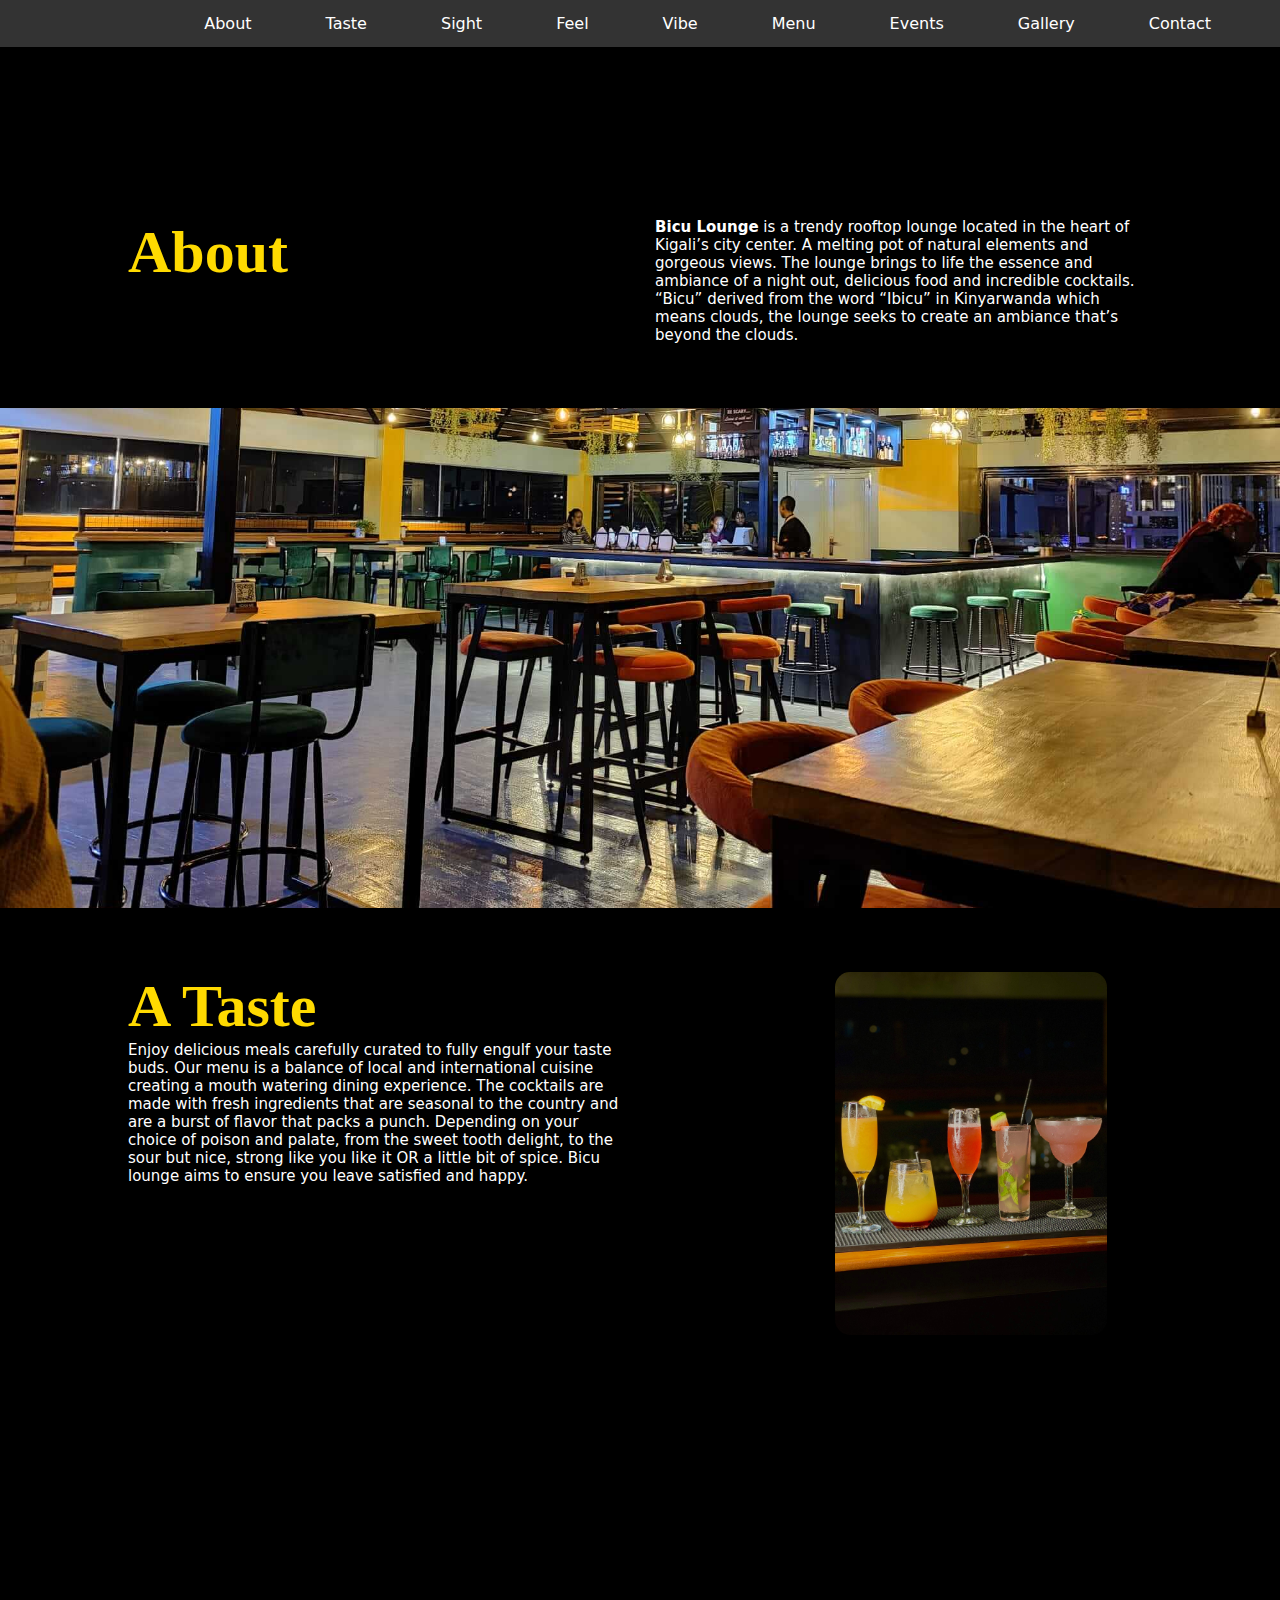
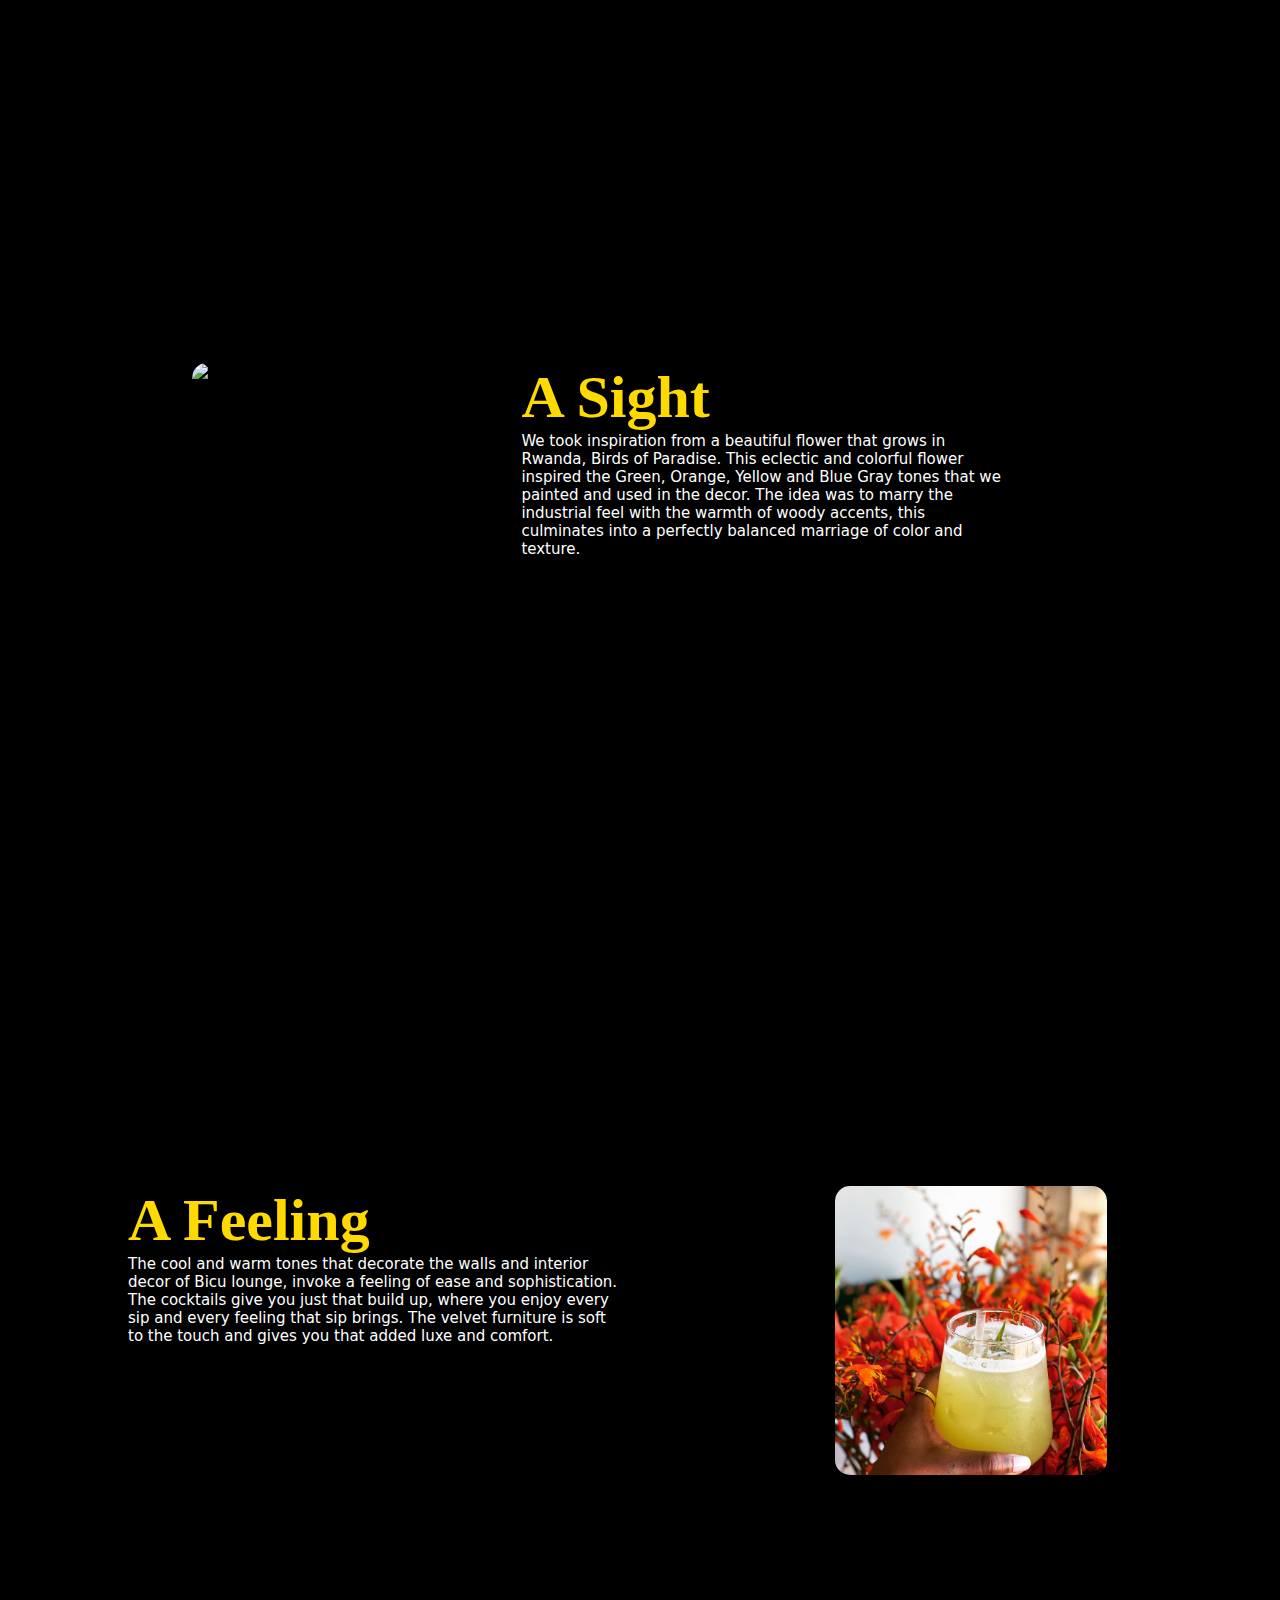
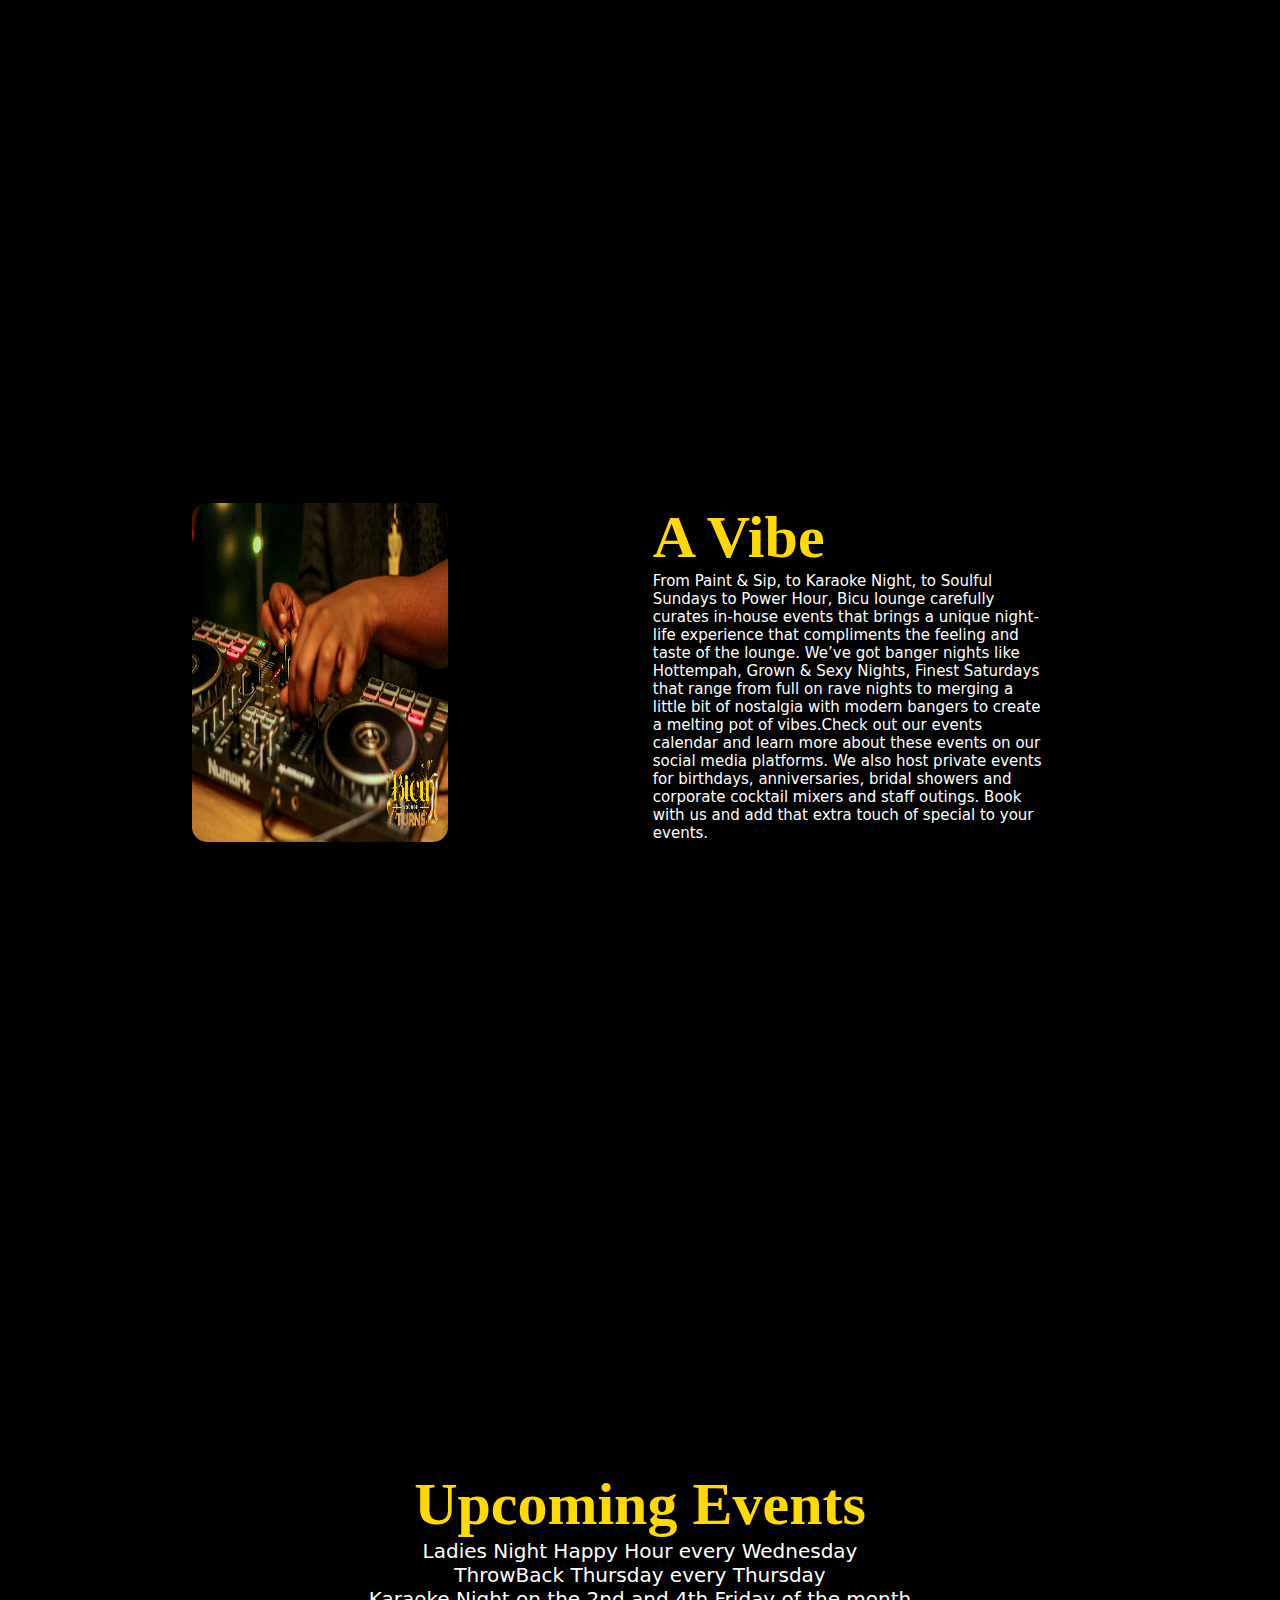
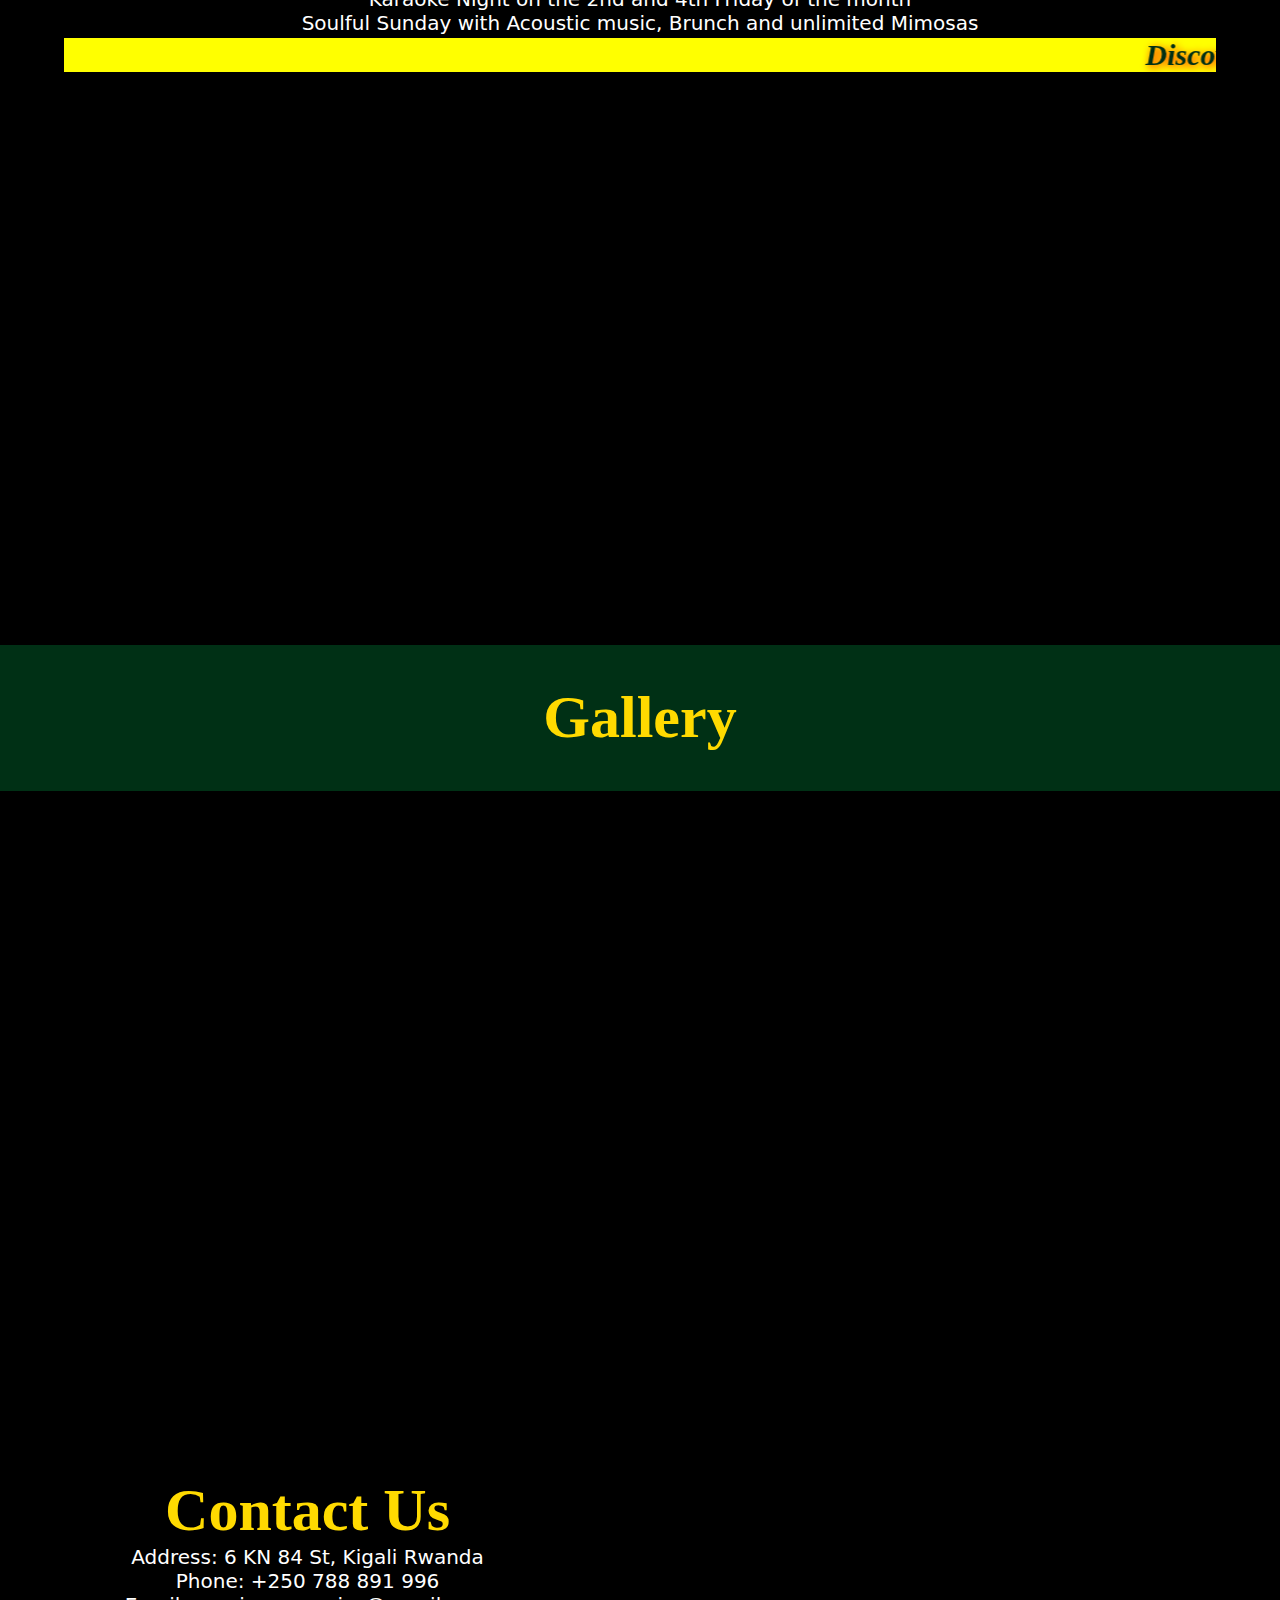
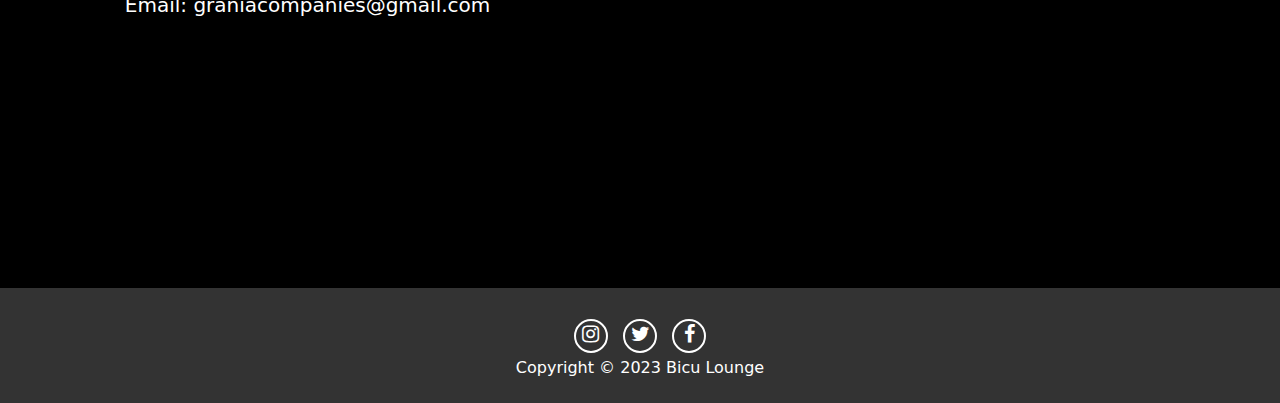
==== commit fe7e96b7: "Fixed typo errors" ====
--- a/index.html
+++ b/index.html
@@ -19,6 +19,7 @@
           <li><a href="#sight">Sight</a></li>
           <li><a href="#feel">Feel</a></li>
           <li><a href="#vibe">Vibe</a></li>
+          <li><a href="./menus.html">Menu</a></li>
           <li><a href="#events">Events</a></li>
           <li><a href="#ig">Gallery</a></li>
           <li><a href="#contact">Contact</a></li>
@@ -36,10 +37,12 @@
     
 
     <section id="about" class="about">
-      <h2>About Us </h2>
+      <h2>About  </h2>
+      <div class="aboutus">
         <p>
-          <span>Bicu Lounge</span> is a trendy rooftop lounge located in the heart of Kigali’s city center. A melting pot of natural elements and gorgeous views. The lounge brings to life the essence of the ambiance of a night out, delicious food and incredible cocktails. “Bicu” derived from the word “Ibicu” in Kinyarwanda which means clouds, the lounge seeks to create an ambiance that’s beyond the clouds.        
+          <span>Bicu Lounge</span>  is a trendy rooftop lounge located in the heart of Kigali’s city center. A melting pot of natural elements and gorgeous views. The lounge brings to life the essence and ambiance of a night out, delicious food and incredible cocktails. “Bicu” derived from the word “Ibicu” in Kinyarwanda which means clouds, the lounge seeks to create an ambiance that’s beyond the clouds.        
         </p>
+      </div>  
     </section>
 
     <div class="parallax"></div>
@@ -48,21 +51,21 @@
       <div>
       <h2>A Taste</h2>  
       <p>
-        Enjoy delicious meals carefully curated to fully engulf your taste buds. From grilled foods to tantalizing desserts, The cocktails are made with fresh ingredients that are seasonal to the country. Depending on your choice of poison, we’ve the sweet tooth delight, the sour but nice, strong like you like it and a little spice. Bicu lounge aims to ensure you leave satisfied and happy.
+        Enjoy delicious meals carefully curated to fully engulf your taste buds. Our menu is a balance of local and international cuisine creating a mouth watering dining experience. The cocktails are made with fresh ingredients that are seasonal to the country and are a burst of flavor that packs a punch. Depending on your choice of poison and palate, from the sweet tooth delight, to the sour but nice, strong like you like it OR a little bit of spice. Bicu lounge aims to ensure you leave satisfied and happy.
       </p>
       </div>
-          <img class="tasteimg" src="bicu13.jpeg" alt="image">
+          <img class="tasteimg" src="bicu17.jpeg" alt="image">
     </section>
 
     <div class="parallaxone"></div>
 
 
     <section id="sight" class="sight">
-      <img class="sightimg" src="bicu14.jpeg" alt="image">
+      <img class="sightimg" src="bicu10.jpeg" alt="image">
       <div>
       <h2>A Sight</h2>  
       <p>
-        We took inspiration from a beautiful flower that grows in Rwanda, Birds of Paradise. This eclectic and colorful flower inspired the Green, Orange, Yellow and Gray Blue tones that we painted and used in the decor. The idea was to marry the industrial feel with the warm of woody accents, this would culminate with a perfectly balanced marriage of color.
+        We took inspiration from a beautiful flower that grows in Rwanda, Birds of Paradise. This eclectic and colorful flower inspired the Green, Orange, Yellow and Blue Gray tones that we painted and used in the decor. The idea was to marry the industrial feel with the warmth of woody accents, this culminates into a perfectly balanced marriage of color and texture.
       </p>
       </div>
     </section>
@@ -74,20 +77,21 @@
       <div>
       <h2>A Feeling</h2>  
       <p>
-        The cool and warm tones that decorate the walls and decor of Bicu lounge, invoke a feeling of ease and sophistication. The cocktails give you just that build up, where you enjoy every sip and every feeling that sip brings. The velvet furniture is soft to the touch and gives you that added comfort and luxe. 
+        The cool and warm tones that decorate the walls and interior decor of Bicu lounge, invoke a feeling of ease and sophistication. The cocktails give you just that build up, where you enjoy every sip and every feeling that sip brings. The velvet furniture is soft to the touch and gives you that added luxe and comfort.
       </p>
       </div>
-          <img class="feelingimg" src="bicu11.jpeg" alt="image">
+          <img class="feelingimg" src="bicu8.JPG" alt="image">
     </section>
 
     <div class="parallaxthree"></div>
 
     <section id="vibe" class="vibe">
-      <img class="vibeimg" src="bicu16.jpeg" alt="image">
+      <img class="vibeimg" src="bicu23.jpg" alt="image">
       <div>
       <h2>A Vibe</h2>  
       <p>
-        From Paint & Sip to Karaoke Night to Soulful Sundays to Power Hour, Bicu lounge carefully curates in-house events that brings a unique night-life experience that compliments the feeling and taste of the lounge . We’ve got banger nights like Hottempah, Freaky Friday and Grown & Sexy Nights that range from full on rave nights to merging a little bit of nostalgia with modern bangers to create a melting pot of vibes. Check out our events calendar and learn more about these events on our social media platforms. 
+        From Paint & Sip, to Karaoke Night, to Soulful Sundays to Power Hour, Bicu lounge carefully curates in-house events that brings a unique night-life experience that compliments the feeling and taste of the lounge. We’ve got banger nights like Hottempah, Grown & Sexy Nights, Finest Saturdays that range from full on rave nights to merging a little bit of nostalgia with modern bangers to create a melting pot of vibes.Check out our events calendar and learn more about these events on our social media platforms.
+        We also host private events for birthdays, anniversaries, bridal showers and corporate cocktail mixers and staff outings. Book with us and add that extra touch of special to your events. 
       </p>
       </div>
     </section>
@@ -98,10 +102,12 @@
     <section id="events" class="events">
       <h2>Upcoming Events</h2>
       <ul>
-        <li>Paint and Sip every Saturday</li>
-        <li>Live Music every Friday</li>
-        <li>Trivia Night every Wednesday</li>
-        <li>Happy Hour daily from 4pm to 7pm</li>
+        <li>Ladies Night Happy Hour every Wednesday</li>
+        <li>ThrowBack Thursday every Thursday</li>
+        <li>Karaoke Night on the 2nd and 4th Friday of the month</li>
+        <li>Soulful Sunday with Acoustic music, Brunch and unlimited Mimosas</li>
+        <!-- <span class="comingevents">Discover more events as they come up on our social media platforms</span> -->
+        <marquee class="css1"> Discover more events as they come up on our social media platforms</marquee>
       </ul>
     </section>
 
@@ -116,11 +122,12 @@
 
     <section id="contact" class="contact">
       <div class="info">
+      
       <h2>Contact Us</h2>
-      <p>Address: 6 KN 84 St, Kigali Rwanda</p>
-      <p>Phone: +250 788 891 996</p>
-      <p>Email: graniacompanies@gmail.com</p>
+      <p>Address: 6 KN 84 St, Kigali Rwanda <br>Phone: +250 788 891 996 <br>Email: graniacompanies@gmail.com</p>
+      
       </div>
+       
       <div class="google-map">
         <iframe src="https://www.google.com/maps/embed?pb=!1m18!1m12!1m3!1d3987.508564510439!2d30.05655151507204!3d-1.9496877372602617!2m3!1f0!2f0!3f0!3m2!1i1024!2i768!4f13.1!3m3!1m2!1s0x19dca42590e0d0a9%3A0x84b2ad7ebfdd2727!2s6%20KN%2084%20St%2C%20Kigali!5e0!3m2!1sen!2srw!4v1676972963945!5m2!1sen!2srw" width="600" height="450" style="border:0;" allowfullscreen="" loading="lazy" referrerpolicy="no-referrer-when-downgrade"></iframe>    
       </div>
--- a/style.css
+++ b/style.css
@@ -65,7 +65,7 @@
   color: #fff;
   border: none;
   border-radius: 20px;
-  margin-left: 15%;
+  margin-left: 37%;
   max-width: 50%;
 }
 .parallax {
@@ -101,7 +101,7 @@
   border-radius: 20px;
 }
 .parallaxone {
-  background-image: url("bicu17.jpeg");
+  background-image: url("bicu6.JPG");
   min-height: 500px;
   background-attachment: fixed;
   background-position: center;
@@ -202,19 +202,37 @@
   
 }
 .parallaxfour {
-  background-image: url("bicu20.jpeg");
+  background-image: url("bicu22.jpg");
   min-height: 500px;
   background-attachment: fixed;
   background-position: center;
   background-repeat: no-repeat;
   background-size: cover;
 }
+.menu{
+  /* color: #fff; */
+  display: flex;
+  justify-content: center;
+}
 .events {
   text-align: center;
   font-size: 40px;
   color: #FFDA00;
   padding: 5%;
 }
+.css1{
+  background-color:yellow;
+  font-size:30px;
+  font-family: Reina Neue Display;
+  font-style:italic;
+  font-weight:bold;
+  color:#003015;
+  text-shadow: 2px 2px 8px #FF0000;
+}
+.comingevents{
+  font-size: 15px;
+  font-style: italic;
+}
 .events h2{
   font-family: Reina Neue Display Bold;
 
@@ -226,7 +244,7 @@
 
 }
 .parallaxfive {
-  background-image: url("bicu21.jpeg");
+  background-image: url("bicu11.jpeg");
   min-height: 500px;
   background-attachment: fixed;
   background-position: center;
@@ -234,14 +252,14 @@
   background-size: cover;
 }
 .ig{
-  background-color: #FFDA00;
+  background-color: #003015;
 }
 
 .ig h2{
   font-family: Reina Neue Display Bold;
   text-align: center;
   font-size: 60px;
-  color: #003015;
+  color: #FFDA00;
   padding: 3%;
 }
 
@@ -303,6 +321,39 @@
 .icons i:hover{
   background: #fff;
   color: #2980b9;
+}
+.title{
+  color:#FFDA00;
+  font-family: Reina Neue Display Bold;
+  font-size: 30px;
+  padding-bottom: 1%;
+}
+.menus{
+  background-image: url(bicu13.jpeg);
+  min-height:645px;
+  background-attachment: fixed;
+  background-position: center;
+  background-repeat: no-repeat;
+  background-size: cover;
+}
+.aboutmenu{
+  background-color: #003015;
+  color: #fff;
+  padding: 5%;
+  border-radius: 40px;
+  width: 50%;
+  margin-left: 20%;
+  margin-top: 10%;
+}
+
+.menulinks{
+  border-radius: 30px;
+  padding: 10px;
+  width: 8%;
+  margin-left: 70%;
+  margin-top: 1%;
+  text-align: center;
+  background-color: #FFDA00;
 }
 
 @media only screen and (max-width: 768px) {
@@ -356,82 +407,552 @@
     color: black;
   }
 }
-
-/* For screens with a maximum width of 768px */
-@media (max-width: 768px) {
-  /* Reduce the margin-left of each section to 5% */
-  .about, .taste, .sight, .feeling, .vibe {
-    margin-left: 5%;
-    display: block;
-    padding: 10%;
-  }
-
-  /* Reduce the font-size of each section heading to 30px */
-  .about h2, .taste h2, .sight h2, .feeling h2, .vibe h2 {
-    font-size: 30px;
+@media (max-width: 980px) {
+  .about{
+    display: block;
+
+  }
+  .taste, .sight, .feeling, .vibe {
+    display: block;
+    padding-left: 5% ;
+  }
+
+  .about h2{
+    font-size: 50px;
+    margin-left: 35%;
+  }
+  .taste h2, .sight h2, .feeling h2, .vibe h2 {
+    font-size: 50px;
+    margin-left: 35%;
+
+  }
+
+  .tasteimg, .sightimg, .feelingimg, .vibeimg {
+    width: 60%;
+    margin-left: 18%;
+  }
+
+  .about p{
+    font-size: 25px;
+    max-width: 100%;
     padding: 3%;
-  }
-
-  /* Change the width of the images in each section to 40% */
-  .tasteimg, .sightimg, .feelingimg, .vibeimg {
-    width: 40%;
-    margin: 0 auto;
-  }
-
-  /* Reduce the font-size of each section paragraph to 12px */
-  .about p, .taste p, .sight p, .feeling p, .vibe p {
-    font-size: 12px;
+    margin-left: 3%;
+    
+  } 
+  .taste p, .sight p, .feeling p, .vibe p {
+    font-size: 25px;
+    max-width: 100%;
     padding: 3%;
   }
-
-  /* Reduce the font-size of the events section to 30px */
-  .events {
-    font-size: 30px;
-  }
-
-  /* Reduce the font-size of each event item to 15px */
-  .events ul li {
-    font-size: 15px;
+  .contact{
+    display: block;
+    margin-right: 10%;
+  }
+  .contact h2{
+    font-size: 50px;
+  }
+  .events h2{
+    font-size: 50px;
+  }
+  .events ul li{
+    font-size:25px;
+  }
+  .comingevents{
+    font-size: 25px;
+  }
+  .ig h2{
+    font-size: 50px;
+  }
+  .contact p{
+    font-size: 25px;
+    max-width: 100%;
+  }
+  .google-map {
+    position: relative;
+    padding-bottom: 75%;
+    height: 0;
+    overflow: hidden;
+    margin-right: 5%;
+  }
+  .google-map iframe {
+    position: absolute;
+    top: 0;
+    left: 0;
+    width: 100% !important;
+    height: 100% !important;
   }
   .parallax, .parallaxone, .parallaxtwo, .parallaxthree, .parallaxfour, .parallaxfive, .parallaxsix{
     width: 100%;
     background-repeat: no-repeat;
     background-position: center;
-
-  }
-}
-
-/* For screens with a maximum width of 480px */
-@media (max-width: 480px) {
-  /* Reduce the margin-left of each section to 2% */
+  }
+}
+
+@media (max-width: 880px) {
+  .about{
+    display: block;
+    margin: auto;
+  }
+  .taste, .sight, .feeling, .vibe {
+    margin-left: 1%;
+    display: block;
+    padding-left: 5% ;
+  }
+
+  .about h2{
+    font-size: 45px;
+    margin-left: 40%;
+
+  }
+  .taste h2, .sight h2, .feeling h2, .vibe h2 {
+    font-size: 45px;
+    margin-left: 42%;
+  }
+
+  .tasteimg, .sightimg, .feelingimg, .vibeimg {
+    width: 50%;
+    margin-left: 25%;
+  }
+
+  .aboutus{
+    font-size: 23px;
+    padding: 3%;
+    max-width: 100%;
+    margin-left: 0;
+  }
+  .taste p, .sight p, .feeling p, .vibe p, .events p, .contact p  {
+    font-size: 23px;
+    padding: 3%;
+    max-width: 100%;
+  }
+  .contact{
+    display: block;
+    margin-right: 10%;
+  }
+  .contact p{
+    font-size: 16px;
+    max-width: 100%;
+  }
+  .google-map {
+    position: relative;
+    padding-bottom: 75%;
+    height: 0;
+    overflow: hidden;
+    margin-right: 5%;
+  }
+  .google-map iframe {
+    position: absolute;
+    top: 0;
+    left: 0;
+    width: 100% !important;
+    height: 100% !important;
+  }
+
+  .events {
+    font-size: 30px;
+  }
+  .events h2{
+    font-size: 45px;
+  }
+
+  .events ul{
+    margin-top: 2%;
+  }
+  .events ul li {
+    font-size: 23px;
+  }
+  .comingevents{
+    font-size: 23px;
+  }
+  .ig h2{
+    font-size: 45px;
+  }
+  .contact h2{
+    font-size: 45px;
+  }
+  .contact p{
+    font-size: 23px;
+  }
+  
+  .parallax, .parallaxone, .parallaxtwo, .parallaxthree, .parallaxfour, .parallaxfive, .parallaxsix{
+    width: 100%;
+    background-repeat: no-repeat;
+    background-position: center;
+  }
+}
+
+
+@media (max-width: 780px) {
   .about, .taste, .sight, .feeling, .vibe {
-    margin-left: 2%;
-    display: block;
-  }
-
-  /* Reduce the font-size of each section heading to 20px */
+    margin-left: 1%;
+    display: block;
+    padding: 10%;
+  }
+
   .about h2, .taste h2, .sight h2, .feeling h2, .vibe h2 {
+    font-size: 50px;
+  }
+
+  .tasteimg, .sightimg, .feelingimg, .vibeimg {
+    width: 60%;
+    margin-left: 22%;
+  }
+
+  .about p, .taste p, .sight p, .feeling p, .vibe p {
+    font-size: 25px;
+    padding: 3%;
+  }
+  .contact{
+    display: block;
+  }
+  .contact h2{
+    font-size: 50px;
+  }
+  .contact p{
+    font-size: 25px;
+    max-width: 100%;
+  }
+  .google-map {
+    position: relative;
+    padding-bottom: 75%;
+    height: 0;
+    overflow: hidden;
+    margin-right: 5%;
+  }
+  .google-map iframe {
+    position: absolute;
+    top: 0;
+    left: 0;
+    width: 100% !important;
+    height: 100% !important;
+  }
+
+  .events h2{
+    font-size: 50px;
+  }
+
+  .events ul li {
+    font-size: 25px;
+  }
+  .ig h2{
+    font-size: 50px;
+  }
+  .parallax, .parallaxone, .parallaxtwo, .parallaxthree, .parallaxfour, .parallaxfive, .parallaxsix{
+    width: 100%;
+    background-repeat: no-repeat;
+    background-position: center;
+  }
+}
+@media (max-width: 680px) {
+  .about, .taste, .sight, .feeling, .vibe {
+    margin-left: 1%;
+    display: block;
+    padding-left: 5% ;
+  }
+
+  .about h2, .taste h2, .sight h2, .feeling h2, .vibe h2, .events h2, .ig h2, .contact h2 {
     font-size: 20px;
   }
 
-  /* Change the width of the images in each section to 60% */
   .tasteimg, .sightimg, .feelingimg, .vibeimg {
     width: 60%;
     margin: 0 auto;
   }
 
-  /* Reduce the font-size of each section paragraph to 10px */
-  .about p, .taste p, .sight p, .feeling p, .vibe p {
-    font-size: 10px;
-  }
-
-  /* Reduce the font-size of the events section to 20px */
+  .about p, .taste p, .sight p, .feeling p, .vibe p, .events p, .contact p {
+    font-size: 18px;
+    max-width: 100%;
+  }
+  .contact{
+    display: block;
+  }  
+  .contact p{
+    font-size: 16px;
+    max-width: 100%;
+  }
+  .google-map {
+    position: relative;
+    padding-bottom: 75%;
+    height: 0;
+    overflow: hidden;
+    margin-right: 5%;
+  }
+  .google-map iframe {
+    position: absolute;
+    top: 0;
+    left: 0;
+    width: 100% !important;
+    height: 100% !important;
+  }
+
   .events {
     font-size: 20px;
   }
 
-  /* Reduce the font-size of each event item to 12px */
   .events ul li {
     font-size: 12px;
   }
-}
+  .parallax, .parallaxone, .parallaxtwo, .parallaxthree, .parallaxfour, .parallaxfive, .parallaxsix{
+    width: 100%;
+    background-repeat: no-repeat;
+    background-position: center;
+  }
+}
+@media (max-width: 580px) {
+  .about, .taste, .sight, .feeling, .vibe {
+    margin-left: 1%;
+    display: block;
+    padding-left: 5% ;
+  }
+
+  .about h2, .taste h2, .sight h2, .feeling h2, .vibe h2 {
+    font-size: 35px;
+  }
+
+  .tasteimg, .sightimg, .feelingimg, .vibeimg {
+    width: 60%;
+    margin-left: 23%;
+  }
+
+  .about p, .taste p, .sight p, .feeling p, .vibe p {
+    font-size: 18px;
+    max-width: 100%;
+  }
+  .contact{
+    display: block;
+  }
+  .contact h2{
+    font-size: 35px;
+  }
+  .contact p{
+    font-size: 18px;
+    max-width: 100%;
+  }
+  .google-map {
+    position: relative;
+    padding-bottom: 75%;
+    height: 0;
+    overflow: hidden;
+    margin-right: 5%;
+  }
+  .google-map iframe {
+    position: absolute;
+    top: 0;
+    left: 0;
+    width: 100% !important;
+    height: 100% !important;
+  }
+
+  .events {
+    font-size: 20px;
+  }
+  .events h2{
+    font-size: 35px;
+  }
+
+  .events ul li {
+    font-size: 18px;
+  }
+  .comingevents{
+    font-size: 18px;
+  }
+  .ig h2{
+    font-size: 35px;
+  }
+  .parallax, .parallaxone, .parallaxtwo, .parallaxthree, .parallaxfour, .parallaxfive, .parallaxsix{
+    width: 100%;
+    background-repeat: no-repeat;
+    background-position: center;
+  }
+}
+
+
+@media (max-width: 480px) {
+  .about, .taste, .sight, .feeling, .vibe {
+    margin-left: 1%;
+    display: block;
+    padding-left: 5% ;
+  }
+
+  .about h2, .taste h2, .sight h2, .feeling h2, .vibe h2{
+    font-size: 35px;
+    margin-left: 33%;
+  }
+
+  .tasteimg, .sightimg, .feelingimg, .vibeimg {
+    width: 60%;
+    margin-left: 20%;
+  }
+
+  .about p, .taste p, .sight p, .feeling p, .vibe p{
+    font-size: 20px;
+    max-width: 100%;
+    padding-top: 2%;
+    align-items: center;
+  }
+  .comingevents{
+    font-size: 20px;
+  }
+  .contact{
+    display: block;
+  }
+  .contact h2{
+    font-size: 35px;
+  }
+  .contact p{
+    font-size: 20px;
+    max-width: 100%;
+  }
+  .google-map {
+    position: relative;
+    padding-bottom: 75%;
+    height: 0;
+    overflow: hidden;
+    margin-right: 5%;
+  }
+  .google-map iframe {
+    position: absolute;
+    top: 0;
+    left: 0;
+    width: 100% !important;
+    height: 100% !important;
+  }
+
+  .events ul li {
+    font-size: 20px;
+  }
+  .parallax, .parallaxone, .parallaxtwo, .parallaxthree, .parallaxfour, .parallaxfive, .parallaxsix{
+    width: 100%;
+    background-repeat: no-repeat;
+    background-position: center;
+  }
+}
+
+@media (max-width: 380px) {
+  .about{
+    margin-left: 1%;
+    display: block;
+    padding-left: 5% ;
+  }
+  .taste, .sight, .feeling, .vibe{
+    margin-left: 1%;
+    display: block;
+    padding-left: 5% ;
+    
+  }
+  .contact{
+    margin-right: 5%;
+    display: block;
+  }
+
+  .about h2, .taste h2, .sight h2, .feeling h2, .vibe h2, .contacth2 {
+    font-size: 35px;
+    margin-left: 33%;
+
+  }
+
+  .tasteimg, .sightimg, .feelingimg, .vibeimg {
+    width: 60%;
+    display: absolute;
+    margin-left: 20%;
+  }
+
+  .about p, .taste p, .sight p, .feeling p, .vibe p, .events p, .contact p  {
+    font-size: 15px;
+    max-width: 100%;
+    padding: 5%;
+  }
+  .contact p{
+    font-size: 16px;
+    max-width: 100%;
+  }
+  .google-map {
+    position: relative;
+    padding-bottom: 75%;
+    height: 0;
+    overflow: hidden;
+    margin-right: 5%;
+  }
+  .google-map iframe {
+    position: absolute;
+    top: 0;
+    left: 0;
+    width: 100% !important;
+    height: 100% !important;
+  }
+ 
+  .events {
+    font-size: 20px;
+  }
+
+  .events ul li {
+    font-size: 12px;
+  }
+  .parallax, .parallaxone, .parallaxtwo, .parallaxthree, .parallaxfour, .parallaxfive, .parallaxsix{
+    width: 100%;
+    background-repeat: no-repeat;
+    background-position: center;
+  }
+}
+@media (max-width: 280px) {
+  .about, .taste, .sight, .feeling, .vibe {
+    margin-left: 1%;
+    display: block;
+    padding-left: 5% ;
+  }
+
+  .about h2, .taste h2, .sight h2, .feeling h2, .vibe h2 {
+    font-size: 24px;
+  }
+
+  .tasteimg, .sightimg, .feelingimg, .vibeimg {
+    width: 60%;
+    margin-left: 20%;
+  }
+
+  .about p, .taste p, .sight p, .feeling p, .vibe p {
+    font-size: 12px;
+    max-width: 100%;
+  }
+  .contact h2{
+    font-size: 24px;
+  }
+  .contact p{
+    font-size: 12px;
+    max-width: 100%;
+  }
+  .google-map {
+    position: relative;
+    padding-bottom: 75%;
+    height: 0;
+    overflow: hidden;
+    margin-right: 5%;
+  }
+  .google-map iframe {
+    position: absolute;
+    top: 0;
+    left: 0;
+    width: 100% !important;
+    height: 100% !important;
+  }
+
+  .events h2 {
+    font-size: 24px;
+  }
+
+  .events ul li {
+    font-size: 12px;
+    padding: 1%;
+  }
+  .comingevents{
+    font-size: 12px;
+  }
+  .ig h2{
+    font-size: 24px;
+  }
+  .parallax, .parallaxone, .parallaxtwo, .parallaxthree, .parallaxfour, .parallaxfive, .parallaxsix{
+    width: 100%;
+    background-repeat: no-repeat;
+    background-position: center;
+  }
+}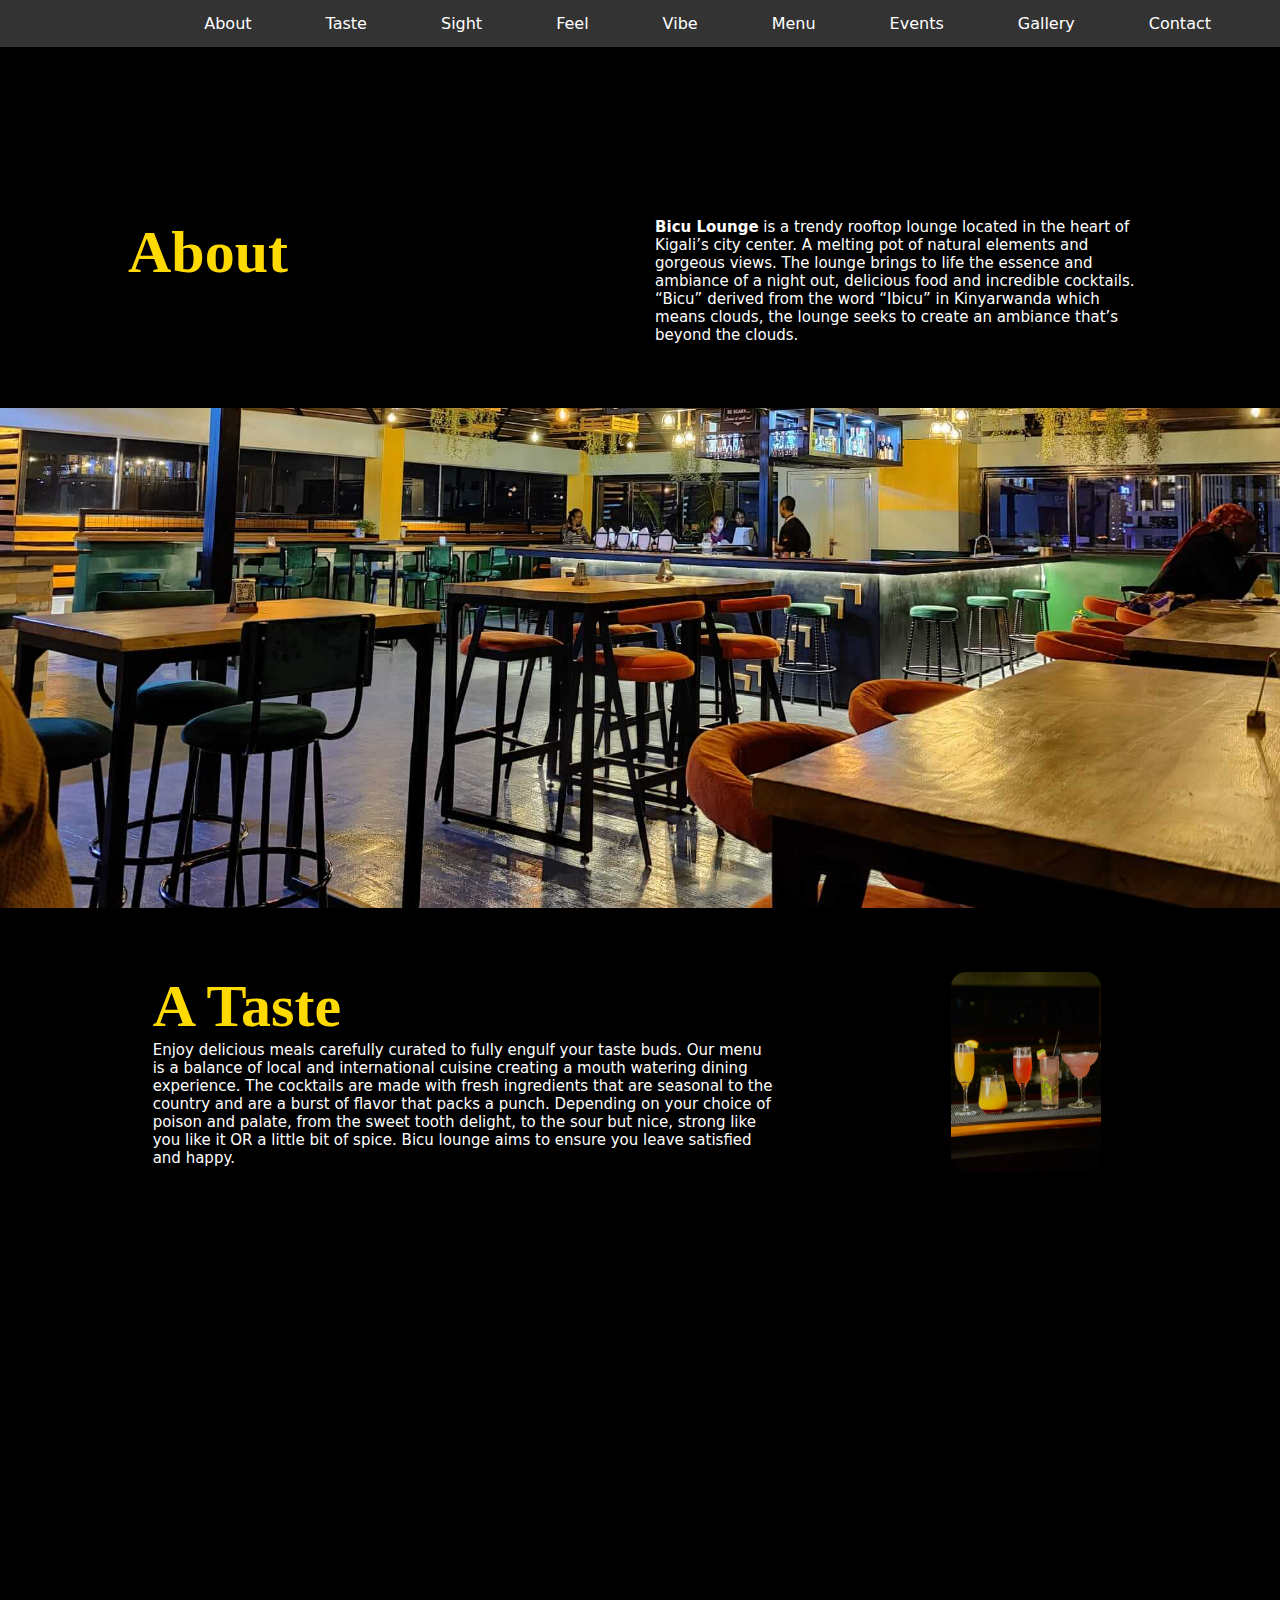
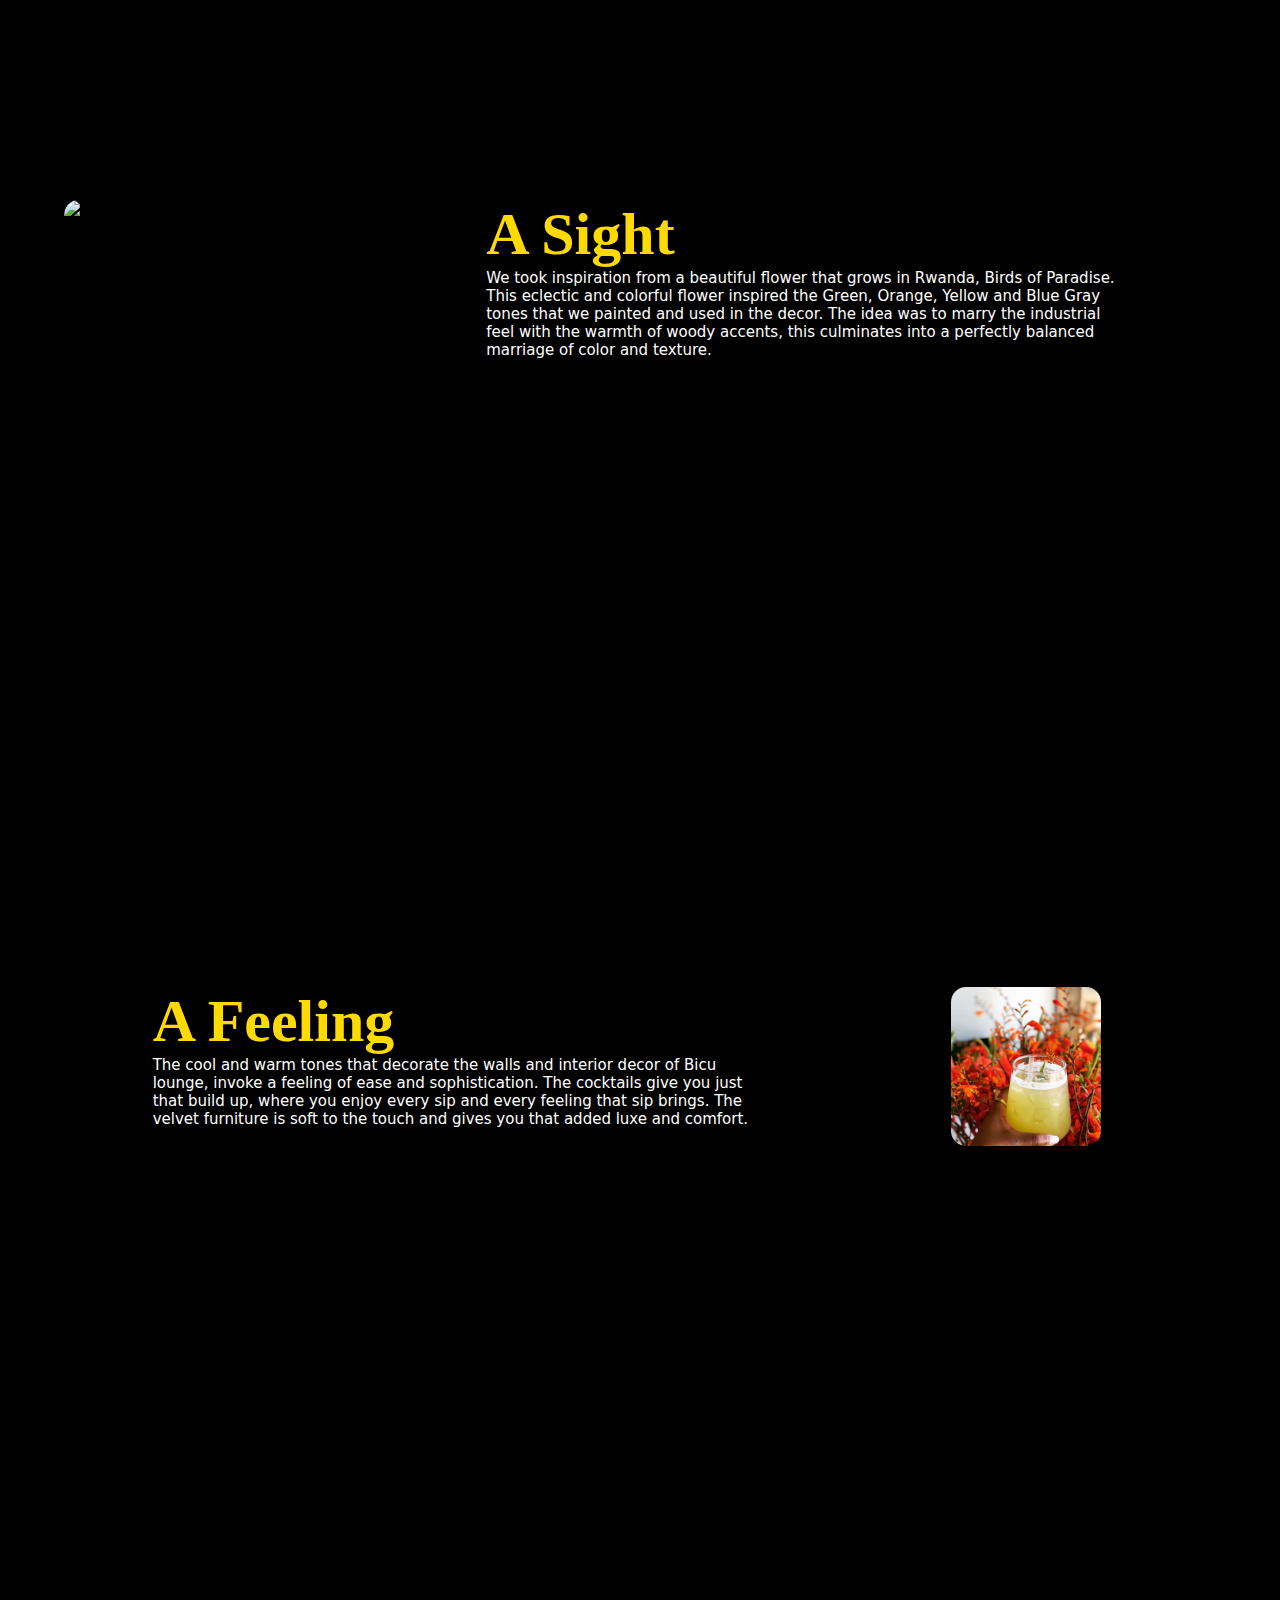
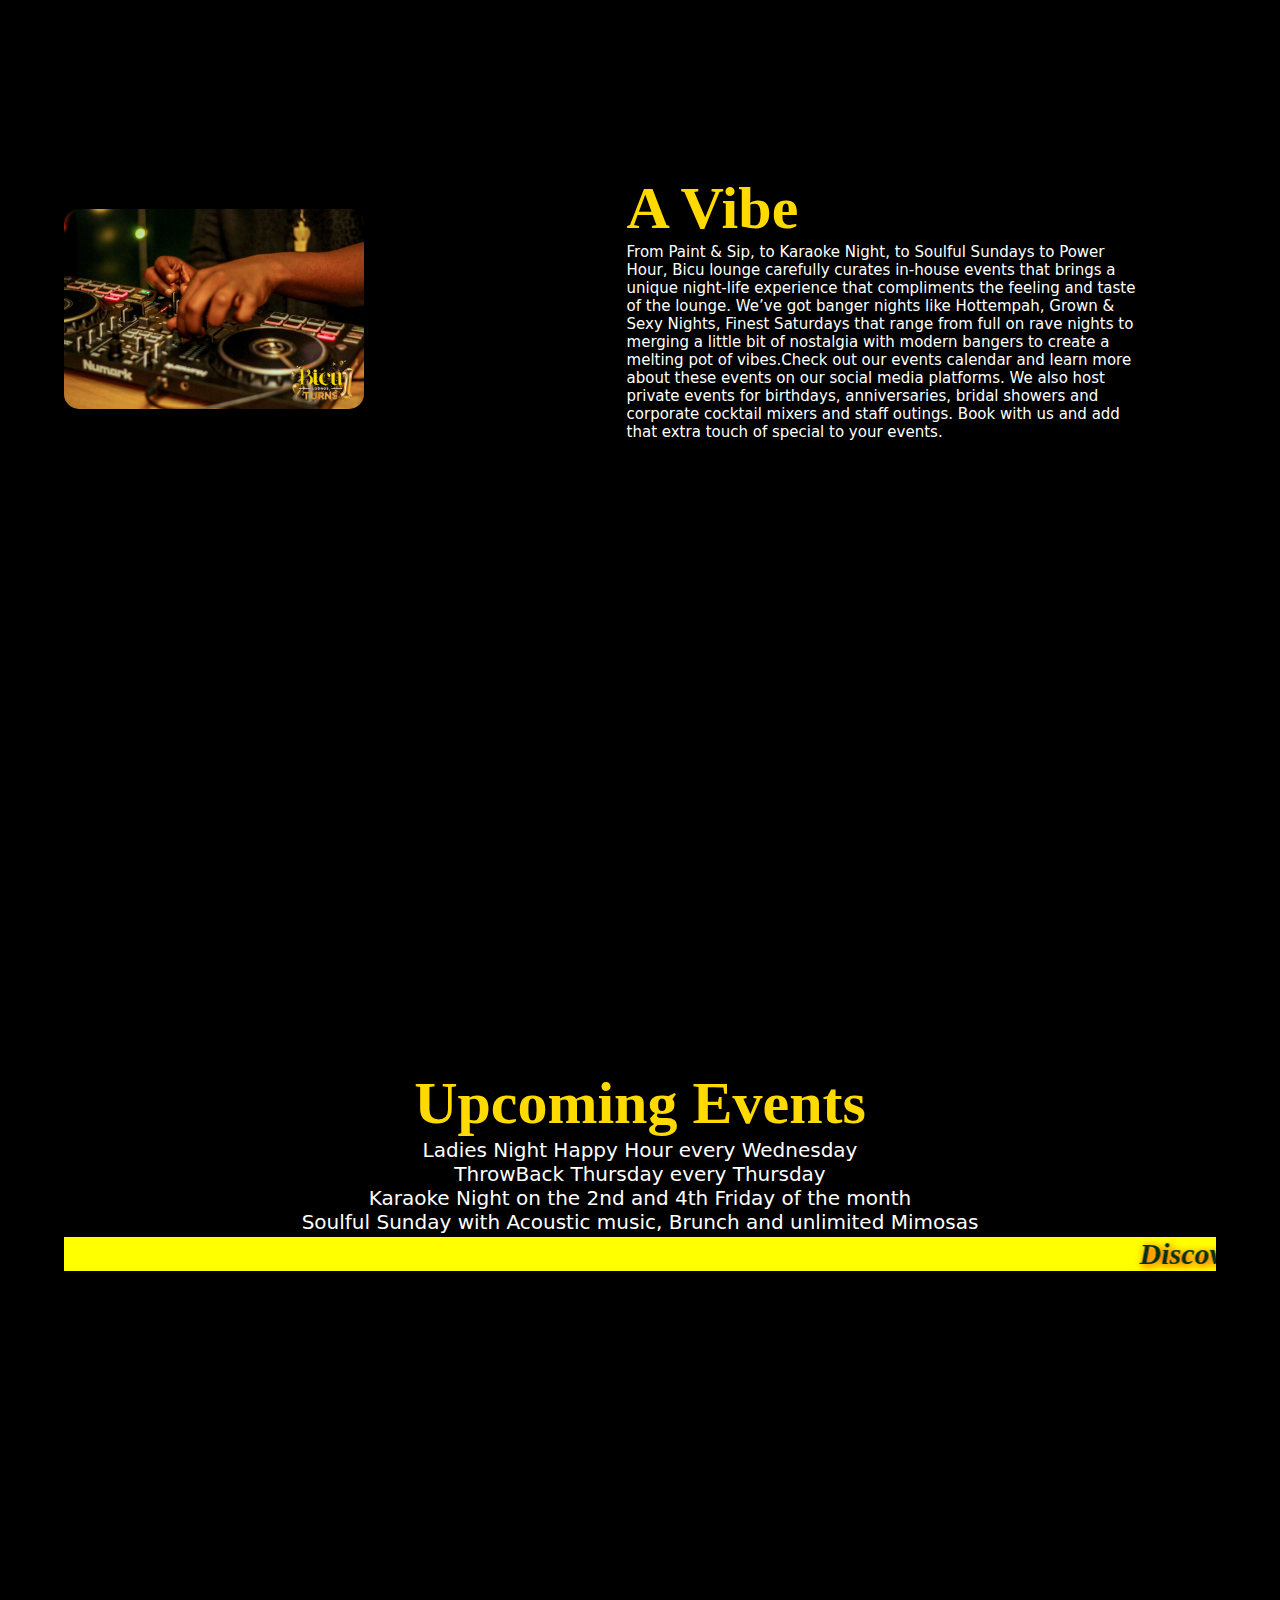
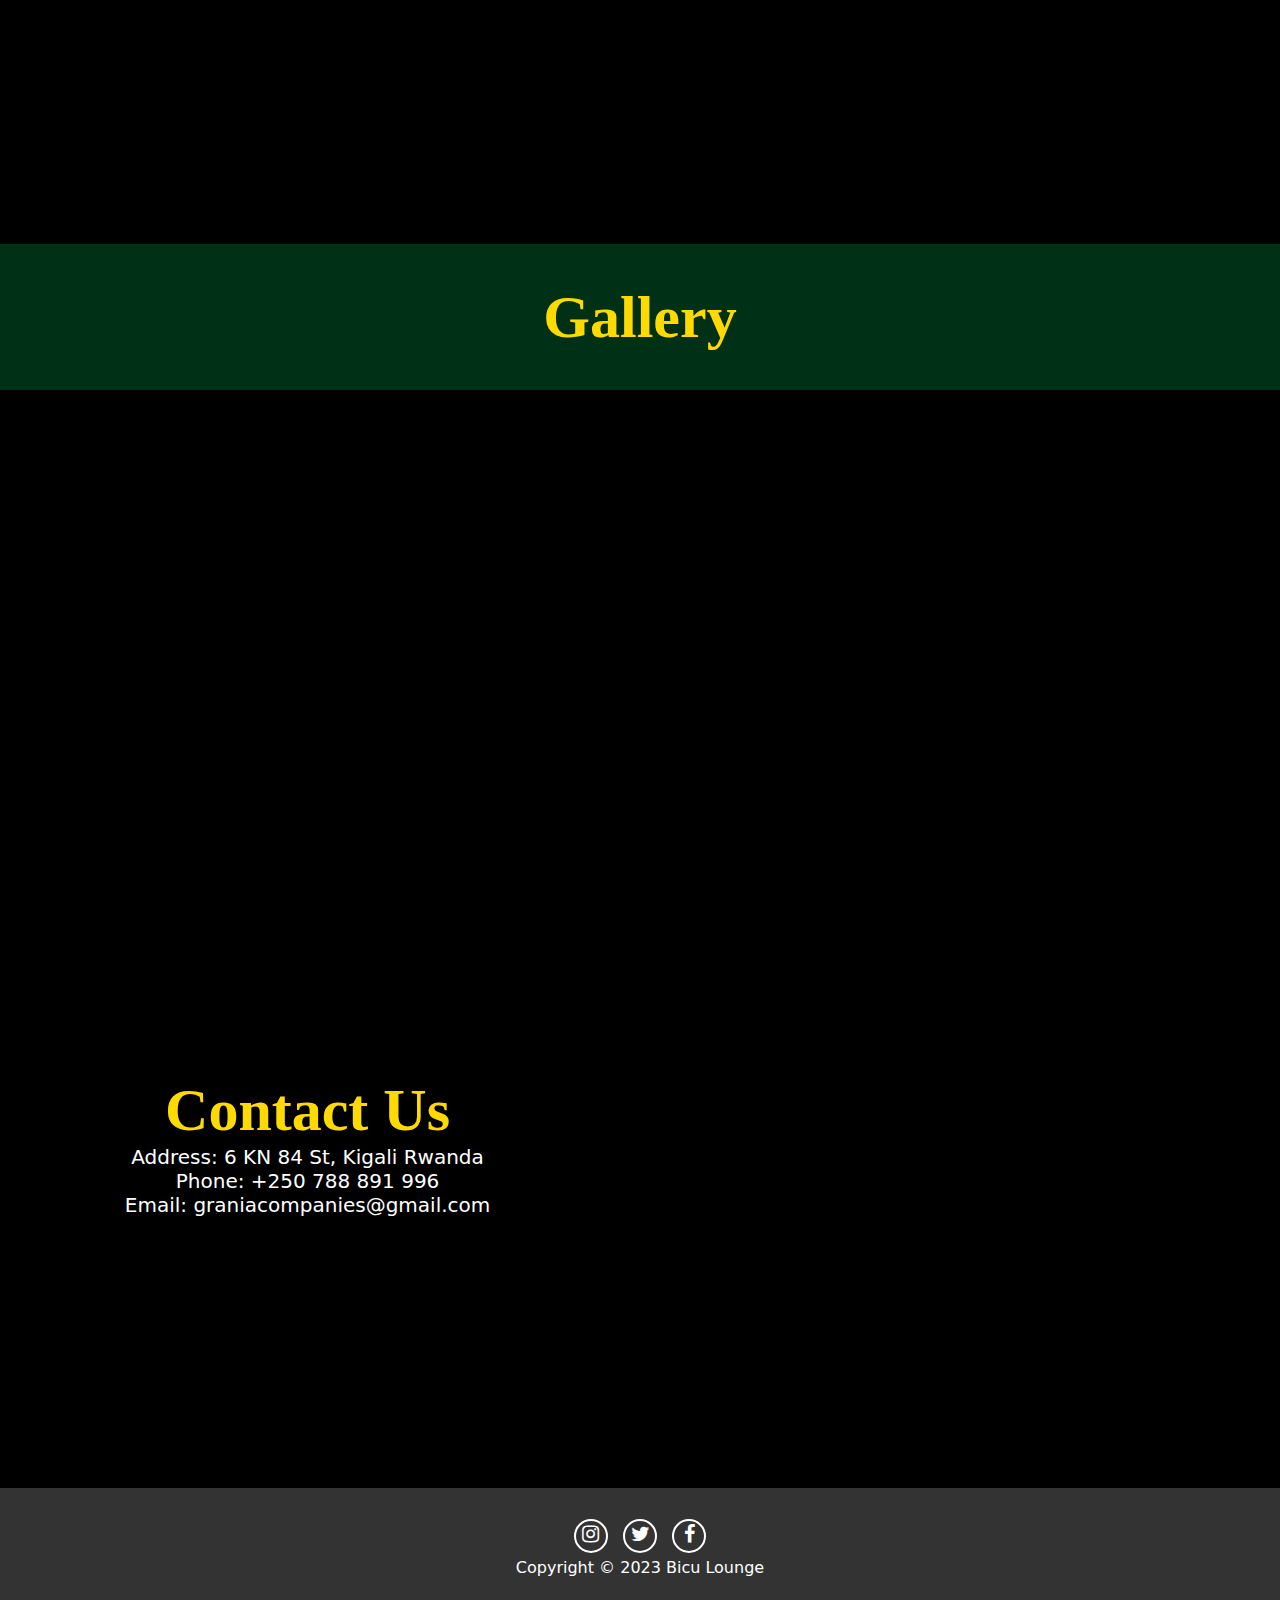
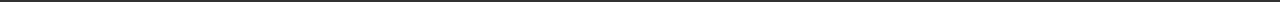
==== commit b68a13b8: "H Update" ====
--- a/index.html
+++ b/index.html
@@ -107,8 +107,8 @@
         <li>Karaoke Night on the 2nd and 4th Friday of the month</li>
         <li>Soulful Sunday with Acoustic music, Brunch and unlimited Mimosas</li>
         <!-- <span class="comingevents">Discover more events as they come up on our social media platforms</span> -->
-        <marquee class="css1"> Discover more events as they come up on our social media platforms</marquee>
       </ul>
+      <marquee class="css1"> Discover more events as they come up on our social media platforms</marquee>
     </section>
 
     <div class="parallaxfive"></div>
@@ -122,7 +122,6 @@
 
     <section id="contact" class="contact">
       <div class="info">
-      
       <h2>Contact Us</h2>
       <p>Address: 6 KN 84 St, Kigali Rwanda <br>Phone: +250 788 891 996 <br>Email: graniacompanies@gmail.com</p>
       
--- a/style.css
+++ b/style.css
@@ -3,7 +3,8 @@
   padding: 0;
 }
 body {
-  font-family: system-ui, -apple-system, BlinkMacSystemFont, 'Segoe UI', Roboto, Oxygen, Ubuntu, Cantarell, 'Open Sans', 'Helvetica Neue', sans-serif;
+  font-family: system-ui, -apple-system, BlinkMacSystemFont, "Segoe UI", Roboto,
+    Oxygen, Ubuntu, Cantarell, "Open Sans", "Helvetica Neue", sans-serif;
   background-color: #000;
   margin: 0;
 }
@@ -43,23 +44,32 @@
   text-decoration: none;
 }
 nav a:hover {
-  background: #FFDA00;
+  background: #ffda00;
   color: black;
 }
 
 .about {
+  font-size: 40px;
+  display: flex;
+  padding: 5% 0;
+}
+span {
+  font-weight: bolder;
+}
+.about h2,
+.taste h2,
+.feeling h2{
   margin-left: 10%;
-  font-size: 40px;
-  display: flex;
-  padding: 5% 0;
-}
-span{
-  font-weight: bolder;
-}
-.about h2 {
+  color: #ffda00;
+  font-family: Reina Neue Display Bold;
+}
+
+.sight h2, .vibe h2 {
+  margin-left: 20%;
   color: #FFDA00;
   font-family: Reina Neue Display Bold;
 }
+
 .about p {
   font-size: 15px;
   color: #fff;
@@ -76,24 +86,28 @@
   background-repeat: no-repeat;
   background-size: cover;
 }
-.taste{
-  margin-left: 5%;
+.taste {
   font-size: 40px;
   display: flex;
   padding: 5%;
-
-}
-.tasteimg{
-  width: 25%;
+}
+.tasteimg,
+.sightimg,
+.feelingimg{
+  width: 150px;
   margin-right: 10%;
   border-radius: 15px;
 }
-.taste h2 {
-  color: #FFDA00;
-  font-family: Reina Neue Display Bold;
-
-}
+
+.vibeimg {
+  height: 200px;
+  margin-right: 10%;
+  border-radius: 15px;
+  margin-top: 3%;
+}
+
 .taste p {
+  margin-left: 10%;
   font-size: 15px;
   color: #fff;
   border: none;
@@ -108,25 +122,14 @@
   background-repeat: no-repeat;
   background-size: cover;
 }
-.sight{
-  margin-left: 10%;
+.sight {
   font-size: 40px;
   display: flex;
   padding: 5%;
-
-}
-.sightimg{
-  width: 25%;
-  margin-right: 20%;
-  border-radius: 15px;
-
-}
-.sight h2 {
-  color: #FFDA00;
-  font-family: Reina Neue Display Bold;
-
 }
 .sight p {
+  margin-left: 20%;
+
   font-size: 15px;
   color: #fff;
   border: none;
@@ -141,25 +144,15 @@
   background-repeat: no-repeat;
   background-size: cover;
 }
-.feeling{
-  margin-left: 5%;
+.feeling {
+  /* margin-left: 5%; */
   font-size: 40px;
   display: flex;
   padding: 5%;
-
-}
-.feelingimg{
-  width: 25%;
-  margin-right: 10%;
-  border-radius: 15px;
-
-}
-.feeling h2 {
-  color: #FFDA00;
-  font-family: Reina Neue Display Bold;
-
 }
 .feeling p {
+  margin-left: 10%;
+
   font-size: 15px;
   color: #fff;
   border: none;
@@ -175,31 +168,21 @@
   background-size: cover;
 }
 
-.vibe{
-  margin-left: 10%;
+.vibe {
+  /* margin-left: 10%; */
   font-size: 40px;
   display: flex;
   padding: 5%;
-
-}
-.vibeimg{
-  width: 25%;
-  margin-right: 20%;
-  border-radius: 15px;
-
-}
-.vibe h2 {
-  color: #FFDA00;
-  font-family: Reina Neue Display Bold;
-
-}
+}
+
 .vibe p {
+  margin-left: 20%;
+
   font-size: 15px;
   color: #fff;
   border: none;
   max-width: 70%;
   border-radius: 20px;
-  
 }
 .parallaxfour {
   background-image: url("bicu22.jpg");
@@ -209,7 +192,7 @@
   background-repeat: no-repeat;
   background-size: cover;
 }
-.menu{
+.menu {
   /* color: #fff; */
   display: flex;
   justify-content: center;
@@ -217,31 +200,29 @@
 .events {
   text-align: center;
   font-size: 40px;
-  color: #FFDA00;
+  color: #ffda00;
   padding: 5%;
 }
-.css1{
-  background-color:yellow;
-  font-size:30px;
+.css1 {
+  background-color: yellow;
+  font-size: 30px;
   font-family: Reina Neue Display;
-  font-style:italic;
-  font-weight:bold;
-  color:#003015;
-  text-shadow: 2px 2px 8px #FF0000;
-}
-.comingevents{
+  font-style: italic;
+  font-weight: bold;
+  color: #003015;
+  text-shadow: 2px 2px 8px #ff0000;
+}
+.comingevents {
   font-size: 15px;
   font-style: italic;
 }
-.events h2{
+.events h2 {
   font-family: Reina Neue Display Bold;
-
 }
 .events ul li {
   list-style: none;
   font-size: 20px;
   color: #fff;
-
 }
 .parallaxfive {
   background-image: url("bicu11.jpeg");
@@ -251,15 +232,15 @@
   background-repeat: no-repeat;
   background-size: cover;
 }
-.ig{
+.ig {
   background-color: #003015;
 }
 
-.ig h2{
+.ig h2 {
   font-family: Reina Neue Display Bold;
   text-align: center;
   font-size: 60px;
-  color: #FFDA00;
+  color: #ffda00;
   padding: 3%;
 }
 
@@ -276,25 +257,22 @@
   margin-left: 5%;
   margin-top: 5%;
   font-size: 40px;
-  color: #FFDA00;
-  display: flex;
-}
-.contact h2{
+  color: #ffda00;
+  display: flex;
+}
+.contact h2 {
   font-family: Reina Neue Display Bold;
-
-}
-.contact p{
+}
+.contact p {
   color: #fff;
   font-size: 20px;
-
-}
-.info{
+}
+.info {
   margin-left: 5%;
   margin-top: 10%;
-
-}
-
-.google-map{
+}
+
+.google-map {
   margin-left: 10%;
   margin-top: 3%;
   text-align: center;
@@ -307,7 +285,7 @@
   background-color: #333;
   color: #fff;
 }
-.icons i{
+.icons i {
   color: #fff;
   font-size: 20px;
   height: 30px;
@@ -318,25 +296,25 @@
   margin: 5px 5px;
   transition: all 0.3s ease;
 }
-.icons i:hover{
+.icons i:hover {
   background: #fff;
   color: #2980b9;
 }
-.title{
-  color:#FFDA00;
+.title {
+  color: #ffda00;
   font-family: Reina Neue Display Bold;
   font-size: 30px;
   padding-bottom: 1%;
 }
-.menus{
+.menus {
   background-image: url(bicu13.jpeg);
-  min-height:645px;
-  background-attachment: fixed;
-  background-position: center;
-  background-repeat: no-repeat;
-  background-size: cover;
-}
-.aboutmenu{
+  min-height: 645px;
+  background-attachment: fixed;
+  background-position: center;
+  background-repeat: no-repeat;
+  background-size: cover;
+}
+.aboutmenu {
   background-color: #003015;
   color: #fff;
   padding: 5%;
@@ -346,127 +324,65 @@
   margin-top: 10%;
 }
 
-.menulinks{
+.menulinks {
   border-radius: 30px;
   padding: 10px;
   width: 8%;
   margin-left: 70%;
   margin-top: 1%;
   text-align: center;
-  background-color: #FFDA00;
-}
-
-@media only screen and (max-width: 768px) {
-  header nav ul {
-    display: none;
-  }
-  
-  header nav .menu-toggle {
+  background-color: #ffda00;
+}
+
+@media (max-width: 768px) {
+  .about,
+  .taste,
+  .sight,
+  .feeling,
+  .vibe,
+  .contact,
+  .events,
+  .ig {
     display: block;
-  }
-  
-  header nav .menu-toggle:after {
-    content: "\f0c9";
-    font-family: FontAwesome;
-    color: #fff;
-  }
-  
-  header nav .menu-toggle.active:after {
-    content: "\f00d";
-  }
-  
-  header nav .menu-toggle:hover:after {
-    color: #FFDA00;
-  }
-  
-  header nav .menu-toggle.active ~ ul {
-    display: flex;
-    flex-direction: column;
-    justify-content: center;
-    align-items: center;
-    background-color: #333;
-    position: fixed;
-    top: 65px;
-    left: 0;
-    right: 0;
-    bottom: 0;
-    z-index: 999;
-  }
-  
-  header nav .menu-toggle.active ~ ul li {
-    margin-right: 0;
-  }
-  
-  header nav .menu-toggle.active ~ ul li a {
-    color: #fff;
-    padding: 10px;
-  }
-  
-  header nav .menu-toggle.active ~ ul li a:hover {
-    background: #FFDA00;
-    color: black;
-  }
-}
-@media (max-width: 980px) {
-  .about{
-    display: block;
-
-  }
-  .taste, .sight, .feeling, .vibe {
-    display: block;
-    padding-left: 5% ;
-  }
-
-  .about h2{
+    margin: 0;
+  }
+  .about h2,
+  .taste h2,
+  .sight h2,
+  .vibe h2,
+  .contact h2,
+  .feeling h2,
+  .events h2,
+  .ig h2 {
     font-size: 50px;
-    margin-left: 35%;
-  }
-  .taste h2, .sight h2, .feeling h2, .vibe h2 {
-    font-size: 50px;
-    margin-left: 35%;
-
+    text-align: center;
+    margin: auto;
+    margin-left: 0%;
+    margin-top: 3%;
   }
 
   .tasteimg, .sightimg, .feelingimg, .vibeimg {
     width: 60%;
-    margin-left: 18%;
-  }
-
-  .about p{
+    margin-left: 20%;
+  }
+  .about p,
+  .sight p,
+  .feeling p,
+  .vibe p,
+  .taste p,
+  .contact p {
     font-size: 25px;
     max-width: 100%;
-    padding: 3%;
-    margin-left: 3%;
-    
-  } 
-  .taste p, .sight p, .feeling p, .vibe p {
-    font-size: 25px;
-    max-width: 100%;
-    padding: 3%;
-  }
+    text-align: center;
+    border: none;
+    border-radius: 20px;
+    margin: 10%;
+  }
+
   .contact{
     display: block;
-    margin-right: 10%;
-  }
-  .contact h2{
-    font-size: 50px;
-  }
-  .events h2{
-    font-size: 50px;
-  }
-  .events ul li{
-    font-size:25px;
-  }
-  .comingevents{
-    font-size: 25px;
-  }
-  .ig h2{
-    font-size: 50px;
-  }
-  .contact p{
-    font-size: 25px;
-    max-width: 100%;
-  }
+  }
+
   .google-map {
     position: relative;
     padding-bottom: 75%;
@@ -481,6 +397,10 @@
     width: 100% !important;
     height: 100% !important;
   }
+  .events ul li {
+    font-size: 25px;
+  }
+
   .parallax, .parallaxone, .parallaxtwo, .parallaxthree, .parallaxfour, .parallaxfive, .parallaxsix{
     width: 100%;
     background-repeat: no-repeat;
@@ -488,50 +408,68 @@
   }
 }
 
-@media (max-width: 880px) {
-  .about{
+@media (max-width: 480px) {
+  .about,
+  .taste,
+  .sight,
+  .feeling,
+  .vibe,
+  .contact,
+  .events,
+  .ig {
     display: block;
+    margin: 0;
+  }
+  .about h2,
+  .taste h2,
+  .sight h2,
+  .contact h2,
+  .feeling h2,
+  .events h2,
+  .ig h2 {
+    font-size: 35px;
+    text-align: center;
     margin: auto;
-  }
-  .taste, .sight, .feeling, .vibe {
-    margin-left: 1%;
-    display: block;
-    padding-left: 5% ;
-  }
-
-  .about h2{
-    font-size: 45px;
-    margin-left: 40%;
-
-  }
-  .taste h2, .sight h2, .feeling h2, .vibe h2 {
-    font-size: 45px;
-    margin-left: 42%;
-  }
-
-  .tasteimg, .sightimg, .feelingimg, .vibeimg {
-    width: 50%;
-    margin-left: 25%;
-  }
-
-  .aboutus{
-    font-size: 23px;
-    padding: 3%;
+    margin-left: 0%;
+    margin-top: 3%;
+  }
+
+  .vibe h2
+  {
+    font-size: 35px;
+    text-align: center;
+    margin: auto;
+    margin-left: 0%;
+    margin-top: 5%;
+  }
+
+  .tasteimg,
+  .sightimg,
+  .feelingimg,
+  .vibeimg {
+    width: 60%;
+    display: block; /* Make the image a block-level element */
+    margin-left: auto; /* Set the left margin to auto */
+    margin-right: auto; /* Set the right margin to auto */
+  }
+
+  .about p,
+  .sight p,
+  .feeling p,
+  .vibe p,
+  .taste p,
+  .contact p {
+    font-size: 20px;
     max-width: 100%;
-    margin-left: 0;
-  }
-  .taste p, .sight p, .feeling p, .vibe p, .events p, .contact p  {
-    font-size: 23px;
-    padding: 3%;
-    max-width: 100%;
-  }
-  .contact{
-    display: block;
-    margin-right: 10%;
-  }
-  .contact p{
-    font-size: 16px;
-    max-width: 100%;
+    text-align: center;
+    border: none;
+    border-radius: 20px;
+    margin: 10%;
+  }
+
+  .events ul {
+    margin-top: 10%;
+    margin-bottom: 5%;
   }
   .google-map {
     position: relative;
@@ -548,70 +486,79 @@
     height: 100% !important;
   }
 
-  .events {
-    font-size: 30px;
-  }
-  .events h2{
-    font-size: 45px;
-  }
-
-  .events ul{
-    margin-top: 2%;
-  }
   .events ul li {
-    font-size: 23px;
-  }
-  .comingevents{
-    font-size: 23px;
-  }
-  .ig h2{
-    font-size: 45px;
-  }
-  .contact h2{
-    font-size: 45px;
-  }
-  .contact p{
-    font-size: 23px;
-  }
-  
-  .parallax, .parallaxone, .parallaxtwo, .parallaxthree, .parallaxfour, .parallaxfive, .parallaxsix{
+    font-size: 20px;
+  }
+  .parallax,
+  .parallaxone,
+  .parallaxtwo,
+  .parallaxthree,
+  .parallaxfour,
+  .parallaxfive,
+  .parallaxsix {
     width: 100%;
     background-repeat: no-repeat;
     background-position: center;
   }
 }
 
-
-@media (max-width: 780px) {
-  .about, .taste, .sight, .feeling, .vibe {
-    margin-left: 1%;
+@media (max-width: 380px) {
+  .about,
+  .taste,
+  .sight,
+  .feeling,
+  .vibe,
+  .contact,
+  .ig {
     display: block;
-    padding: 10%;
-  }
-
-  .about h2, .taste h2, .sight h2, .feeling h2, .vibe h2 {
-    font-size: 50px;
-  }
-
-  .tasteimg, .sightimg, .feelingimg, .vibeimg {
+  }
+
+  .about h2,
+  .taste h2,
+  .sight h2,
+  .vibe h2,
+  .contact h2,
+  .feeling h2,
+  .ig h2 {
+    font-size: 35px;
+    text-align: center;
+    margin: auto;
+    margin-left: 0%;
+    margin-top: 0%;
+  }
+  .tasteimg,
+  .sightimg,
+  .feelingimg {
     width: 60%;
-    margin-left: 22%;
-  }
-
-  .about p, .taste p, .sight p, .feeling p, .vibe p {
-    font-size: 25px;
-    padding: 3%;
-  }
-  .contact{
-    display: block;
-  }
-  .contact h2{
-    font-size: 50px;
-  }
-  .contact p{
-    font-size: 25px;
+    display: block; /* Make the image a block-level element */
+    margin-left: auto; /* Set the left margin to auto */
+    margin-right: auto; /* Set the right margin to auto */
+  }
+
+   .vibeimg {
+    width: 60%;
+    display: block; /* Make the image a block-level element */
+    margin-left: auto; /* Set the left margin to auto */
+    margin-right: auto; /* Set the right margin to auto */
+    margin-bottom:5%;
+  }
+
+
+  .about p,
+  .taste p,
+  .sight p,
+  .feeling p,
+  .vibe p,
+  .events p,
+  .contact p {
+    font-size: 15px;
     max-width: 100%;
-  }
+    text-align: center;
+    border: none;
+    border-radius: 20px;
+    margin: 10%;
+  }
+
   .google-map {
     position: relative;
     padding-bottom: 75%;
@@ -627,49 +574,72 @@
     height: 100% !important;
   }
 
-  .events h2{
-    font-size: 50px;
+  .events {
+    font-size: 20px;
   }
 
   .events ul li {
-    font-size: 25px;
-  }
-  .ig h2{
-    font-size: 50px;
-  }
-  .parallax, .parallaxone, .parallaxtwo, .parallaxthree, .parallaxfour, .parallaxfive, .parallaxsix{
+    font-size: 12px;
+  }
+  .parallax,
+  .parallaxone,
+  .parallaxtwo,
+  .parallaxthree,
+  .parallaxfour,
+  .parallaxfive,
+  .parallaxsix {
     width: 100%;
     background-repeat: no-repeat;
     background-position: center;
   }
 }
-@media (max-width: 680px) {
-  .about, .taste, .sight, .feeling, .vibe {
-    margin-left: 1%;
+@media (max-width: 280px) {
+  .about,
+  .taste,
+  .sight,
+  .feeling,
+  .vibe {
+    margin: 0;
     display: block;
-    padding-left: 5% ;
-  }
-
-  .about h2, .taste h2, .sight h2, .feeling h2, .vibe h2, .events h2, .ig h2, .contact h2 {
-    font-size: 20px;
-  }
-
-  .tasteimg, .sightimg, .feelingimg, .vibeimg {
+    padding: 5% 0;
+  }
+
+  .about h2,
+  .taste h2,
+  .sight h2,
+  .feeling h2,
+  .vibe h2,
+  .contact h2,
+  .events h2,
+  .ig h2 {
+    font-size: 24px;
+    text-align: center;
+    margin: auto;
+  }
+
+  .tasteimg,
+  .sightimg,
+  .feelingimg,
+  .vibeimg {
     width: 60%;
-    margin: 0 auto;
-  }
-
-  .about p, .taste p, .sight p, .feeling p, .vibe p, .events p, .contact p {
-    font-size: 18px;
+    margin-left: 20%;
+  }
+
+  .about p,
+  .taste p,
+  .sight p,
+  .feeling p,
+  .vibe p,
+  .contact p,
+  .comingevents p {
+    font-size: 12px;
     max-width: 100%;
-  }
-  .contact{
-    display: block;
-  }  
-  .contact p{
-    font-size: 16px;
-    max-width: 100%;
-  }
+    text-align: center;
+    border: none;
+    border-radius: 20px;
+    margin: 10%;
+  }
+
   .google-map {
     position: relative;
     padding-bottom: 75%;
@@ -685,274 +655,20 @@
     height: 100% !important;
   }
 
-  .events {
-    font-size: 20px;
-  }
-
   .events ul li {
     font-size: 12px;
-  }
-  .parallax, .parallaxone, .parallaxtwo, .parallaxthree, .parallaxfour, .parallaxfive, .parallaxsix{
+    padding: 1%;
+  }
+
+  .parallax,
+  .parallaxone,
+  .parallaxtwo,
+  .parallaxthree,
+  .parallaxfour,
+  .parallaxfive,
+  .parallaxsix {
     width: 100%;
     background-repeat: no-repeat;
     background-position: center;
   }
 }
-@media (max-width: 580px) {
-  .about, .taste, .sight, .feeling, .vibe {
-    margin-left: 1%;
-    display: block;
-    padding-left: 5% ;
-  }
-
-  .about h2, .taste h2, .sight h2, .feeling h2, .vibe h2 {
-    font-size: 35px;
-  }
-
-  .tasteimg, .sightimg, .feelingimg, .vibeimg {
-    width: 60%;
-    margin-left: 23%;
-  }
-
-  .about p, .taste p, .sight p, .feeling p, .vibe p {
-    font-size: 18px;
-    max-width: 100%;
-  }
-  .contact{
-    display: block;
-  }
-  .contact h2{
-    font-size: 35px;
-  }
-  .contact p{
-    font-size: 18px;
-    max-width: 100%;
-  }
-  .google-map {
-    position: relative;
-    padding-bottom: 75%;
-    height: 0;
-    overflow: hidden;
-    margin-right: 5%;
-  }
-  .google-map iframe {
-    position: absolute;
-    top: 0;
-    left: 0;
-    width: 100% !important;
-    height: 100% !important;
-  }
-
-  .events {
-    font-size: 20px;
-  }
-  .events h2{
-    font-size: 35px;
-  }
-
-  .events ul li {
-    font-size: 18px;
-  }
-  .comingevents{
-    font-size: 18px;
-  }
-  .ig h2{
-    font-size: 35px;
-  }
-  .parallax, .parallaxone, .parallaxtwo, .parallaxthree, .parallaxfour, .parallaxfive, .parallaxsix{
-    width: 100%;
-    background-repeat: no-repeat;
-    background-position: center;
-  }
-}
-
-
-@media (max-width: 480px) {
-  .about, .taste, .sight, .feeling, .vibe {
-    margin-left: 1%;
-    display: block;
-    padding-left: 5% ;
-  }
-
-  .about h2, .taste h2, .sight h2, .feeling h2, .vibe h2{
-    font-size: 35px;
-    margin-left: 33%;
-  }
-
-  .tasteimg, .sightimg, .feelingimg, .vibeimg {
-    width: 60%;
-    margin-left: 20%;
-  }
-
-  .about p, .taste p, .sight p, .feeling p, .vibe p{
-    font-size: 20px;
-    max-width: 100%;
-    padding-top: 2%;
-    align-items: center;
-  }
-  .comingevents{
-    font-size: 20px;
-  }
-  .contact{
-    display: block;
-  }
-  .contact h2{
-    font-size: 35px;
-  }
-  .contact p{
-    font-size: 20px;
-    max-width: 100%;
-  }
-  .google-map {
-    position: relative;
-    padding-bottom: 75%;
-    height: 0;
-    overflow: hidden;
-    margin-right: 5%;
-  }
-  .google-map iframe {
-    position: absolute;
-    top: 0;
-    left: 0;
-    width: 100% !important;
-    height: 100% !important;
-  }
-
-  .events ul li {
-    font-size: 20px;
-  }
-  .parallax, .parallaxone, .parallaxtwo, .parallaxthree, .parallaxfour, .parallaxfive, .parallaxsix{
-    width: 100%;
-    background-repeat: no-repeat;
-    background-position: center;
-  }
-}
-
-@media (max-width: 380px) {
-  .about{
-    margin-left: 1%;
-    display: block;
-    padding-left: 5% ;
-  }
-  .taste, .sight, .feeling, .vibe{
-    margin-left: 1%;
-    display: block;
-    padding-left: 5% ;
-    
-  }
-  .contact{
-    margin-right: 5%;
-    display: block;
-  }
-
-  .about h2, .taste h2, .sight h2, .feeling h2, .vibe h2, .contacth2 {
-    font-size: 35px;
-    margin-left: 33%;
-
-  }
-
-  .tasteimg, .sightimg, .feelingimg, .vibeimg {
-    width: 60%;
-    display: absolute;
-    margin-left: 20%;
-  }
-
-  .about p, .taste p, .sight p, .feeling p, .vibe p, .events p, .contact p  {
-    font-size: 15px;
-    max-width: 100%;
-    padding: 5%;
-  }
-  .contact p{
-    font-size: 16px;
-    max-width: 100%;
-  }
-  .google-map {
-    position: relative;
-    padding-bottom: 75%;
-    height: 0;
-    overflow: hidden;
-    margin-right: 5%;
-  }
-  .google-map iframe {
-    position: absolute;
-    top: 0;
-    left: 0;
-    width: 100% !important;
-    height: 100% !important;
-  }
- 
-  .events {
-    font-size: 20px;
-  }
-
-  .events ul li {
-    font-size: 12px;
-  }
-  .parallax, .parallaxone, .parallaxtwo, .parallaxthree, .parallaxfour, .parallaxfive, .parallaxsix{
-    width: 100%;
-    background-repeat: no-repeat;
-    background-position: center;
-  }
-}
-@media (max-width: 280px) {
-  .about, .taste, .sight, .feeling, .vibe {
-    margin-left: 1%;
-    display: block;
-    padding-left: 5% ;
-  }
-
-  .about h2, .taste h2, .sight h2, .feeling h2, .vibe h2 {
-    font-size: 24px;
-  }
-
-  .tasteimg, .sightimg, .feelingimg, .vibeimg {
-    width: 60%;
-    margin-left: 20%;
-  }
-
-  .about p, .taste p, .sight p, .feeling p, .vibe p {
-    font-size: 12px;
-    max-width: 100%;
-  }
-  .contact h2{
-    font-size: 24px;
-  }
-  .contact p{
-    font-size: 12px;
-    max-width: 100%;
-  }
-  .google-map {
-    position: relative;
-    padding-bottom: 75%;
-    height: 0;
-    overflow: hidden;
-    margin-right: 5%;
-  }
-  .google-map iframe {
-    position: absolute;
-    top: 0;
-    left: 0;
-    width: 100% !important;
-    height: 100% !important;
-  }
-
-  .events h2 {
-    font-size: 24px;
-  }
-
-  .events ul li {
-    font-size: 12px;
-    padding: 1%;
-  }
-  .comingevents{
-    font-size: 12px;
-  }
-  .ig h2{
-    font-size: 24px;
-  }
-  .parallax, .parallaxone, .parallaxtwo, .parallaxthree, .parallaxfour, .parallaxfive, .parallaxsix{
-    width: 100%;
-    background-repeat: no-repeat;
-    background-position: center;
-  }
-}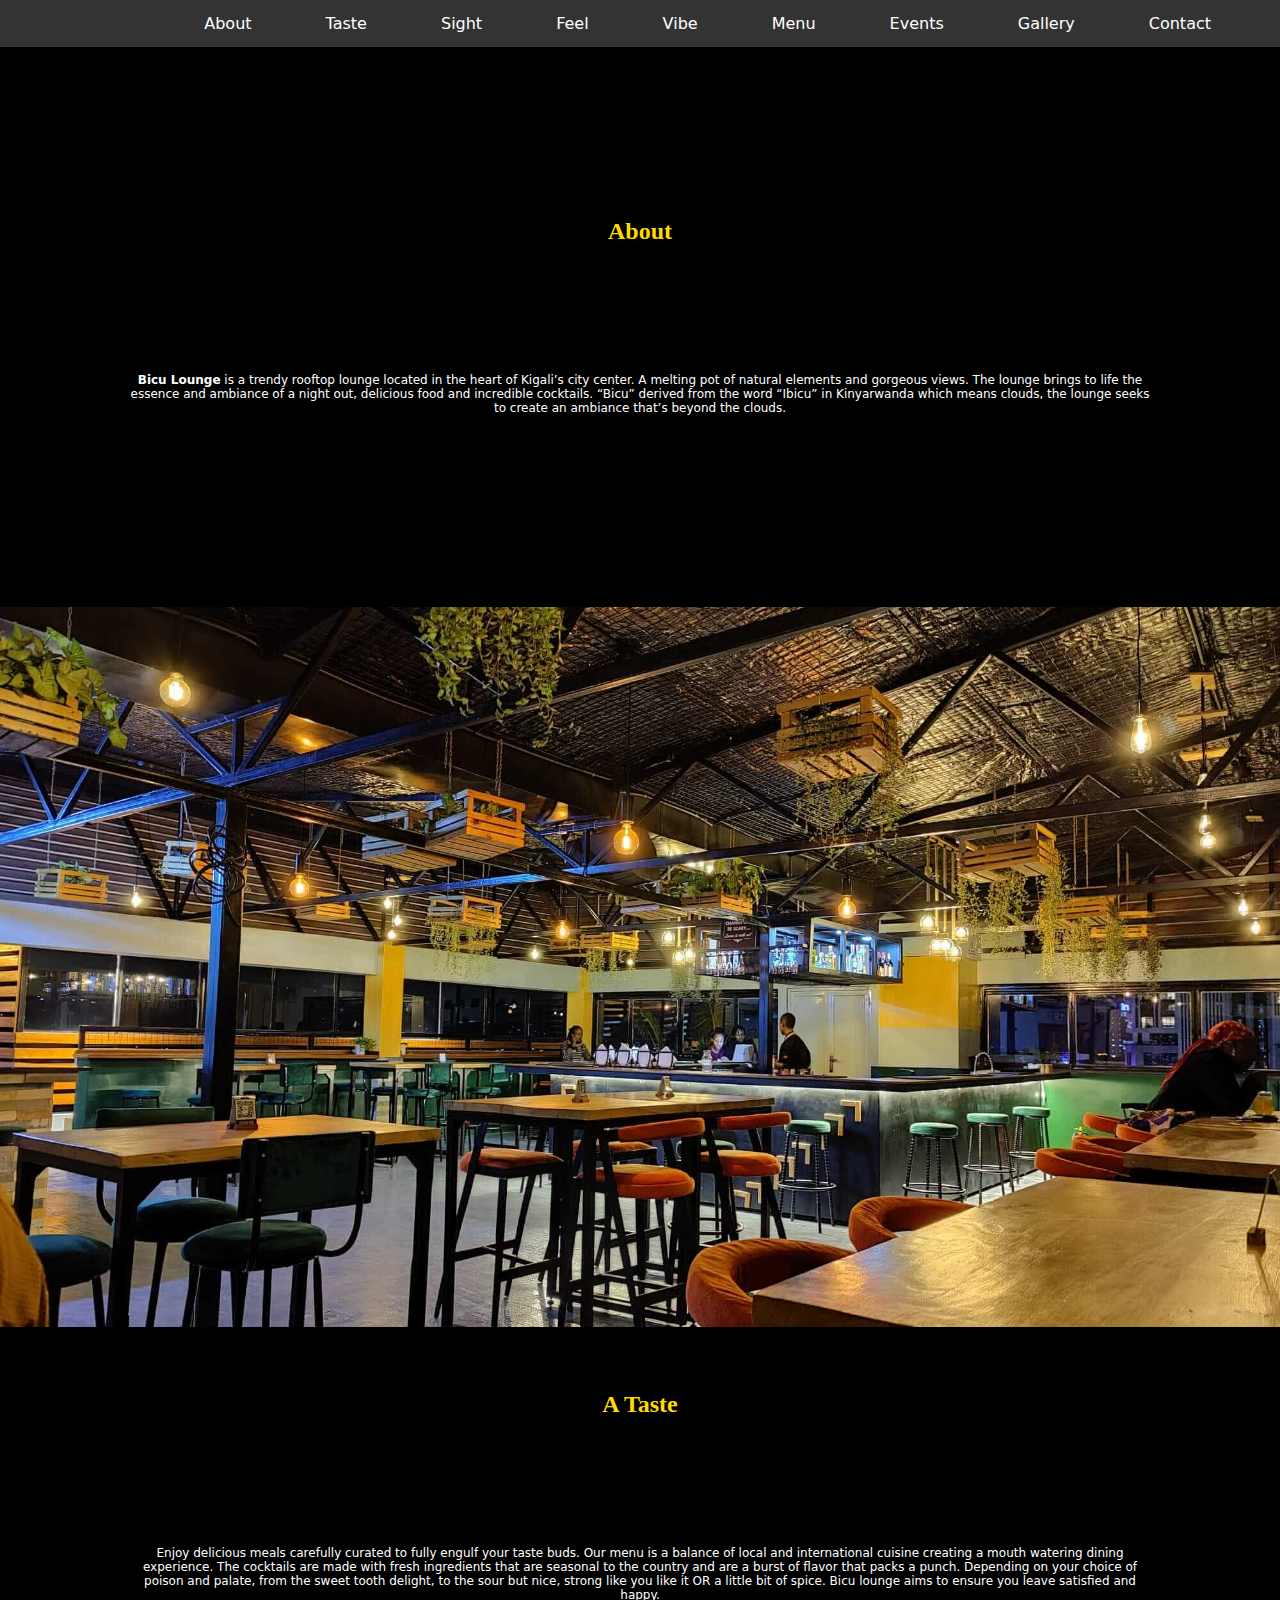
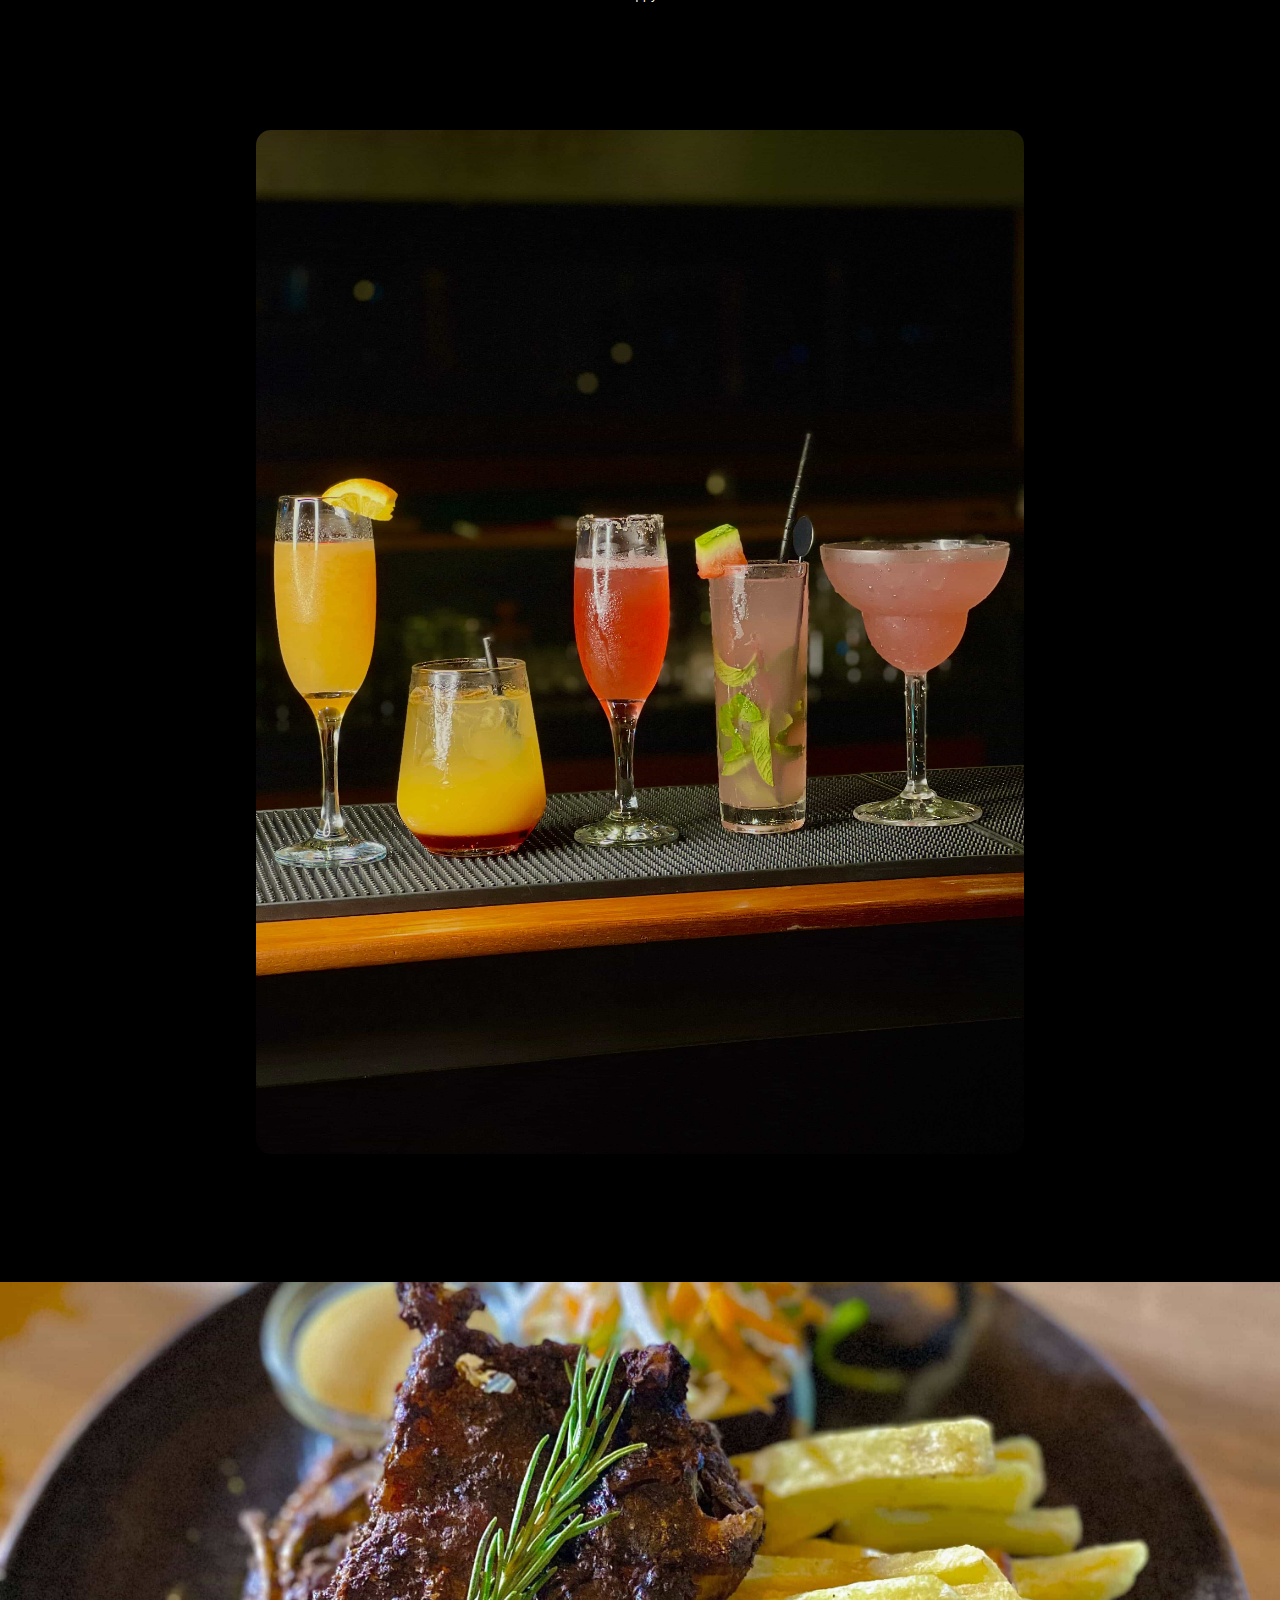
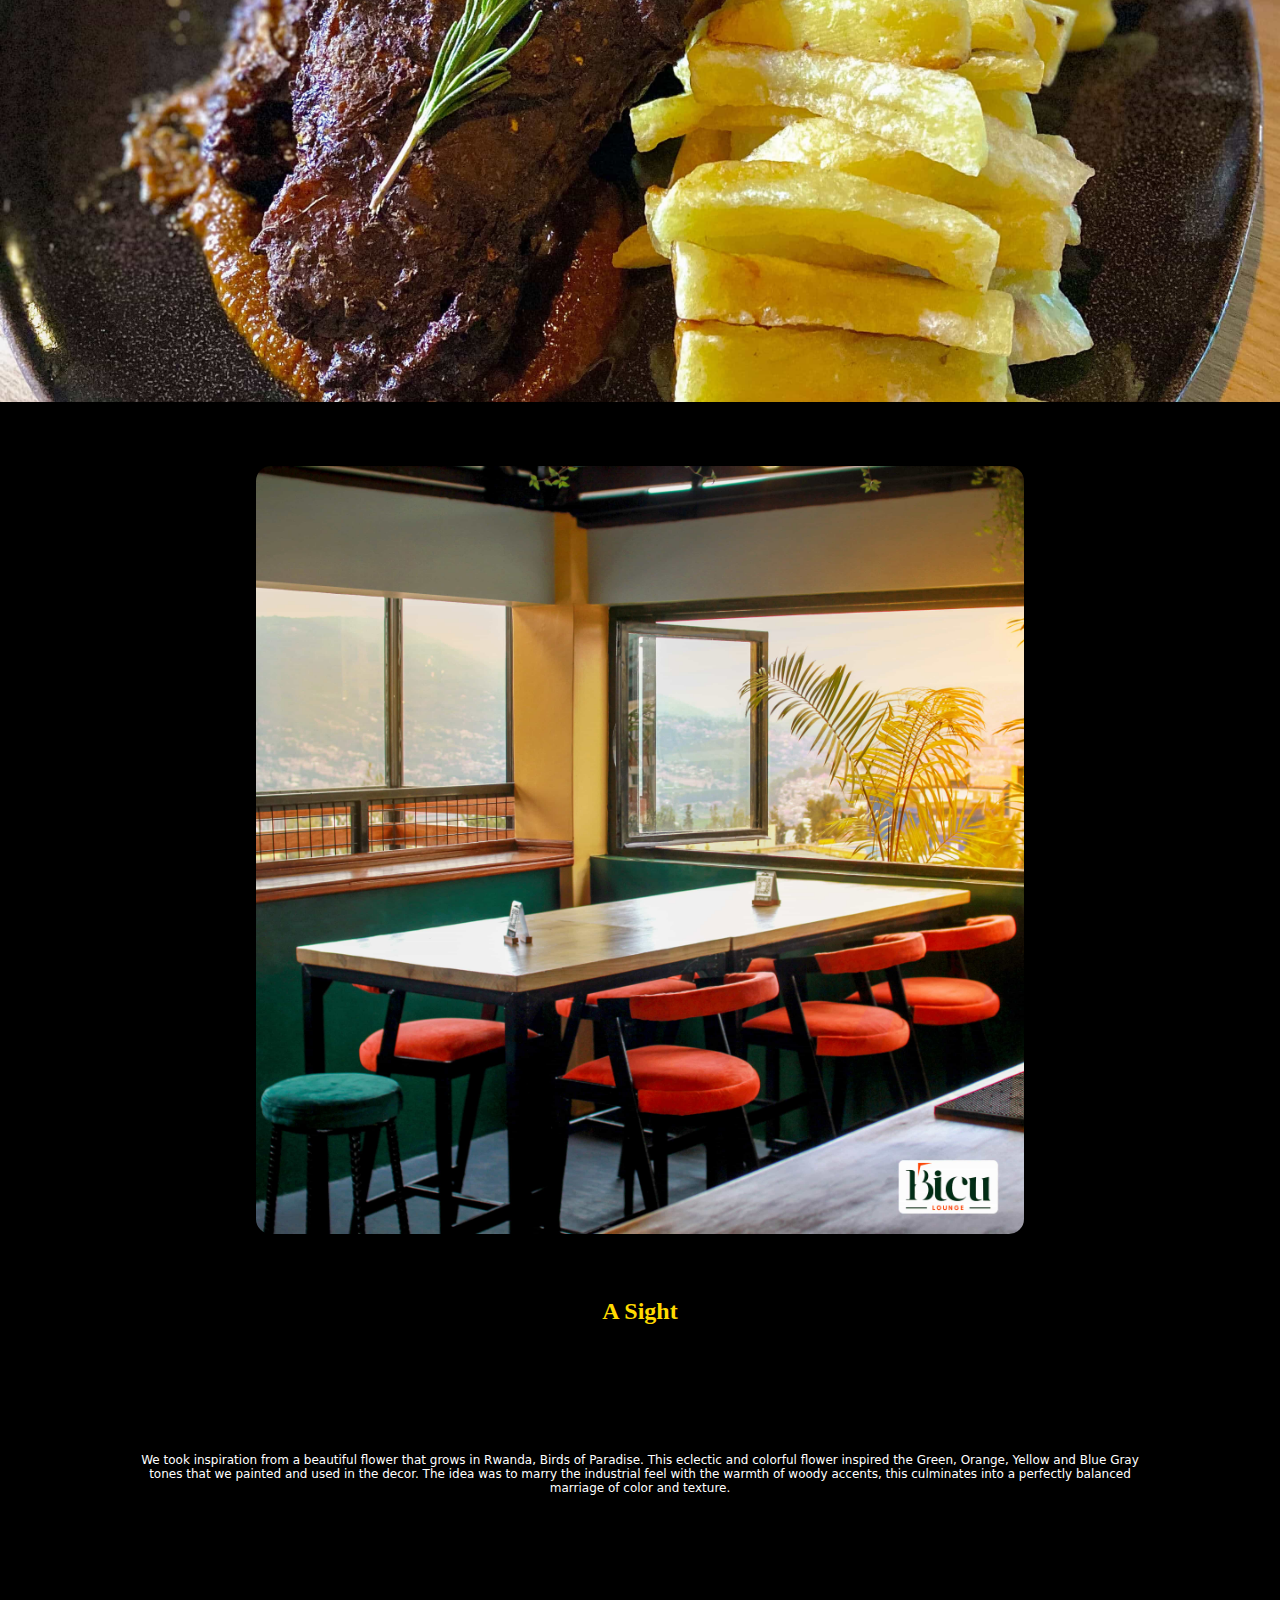
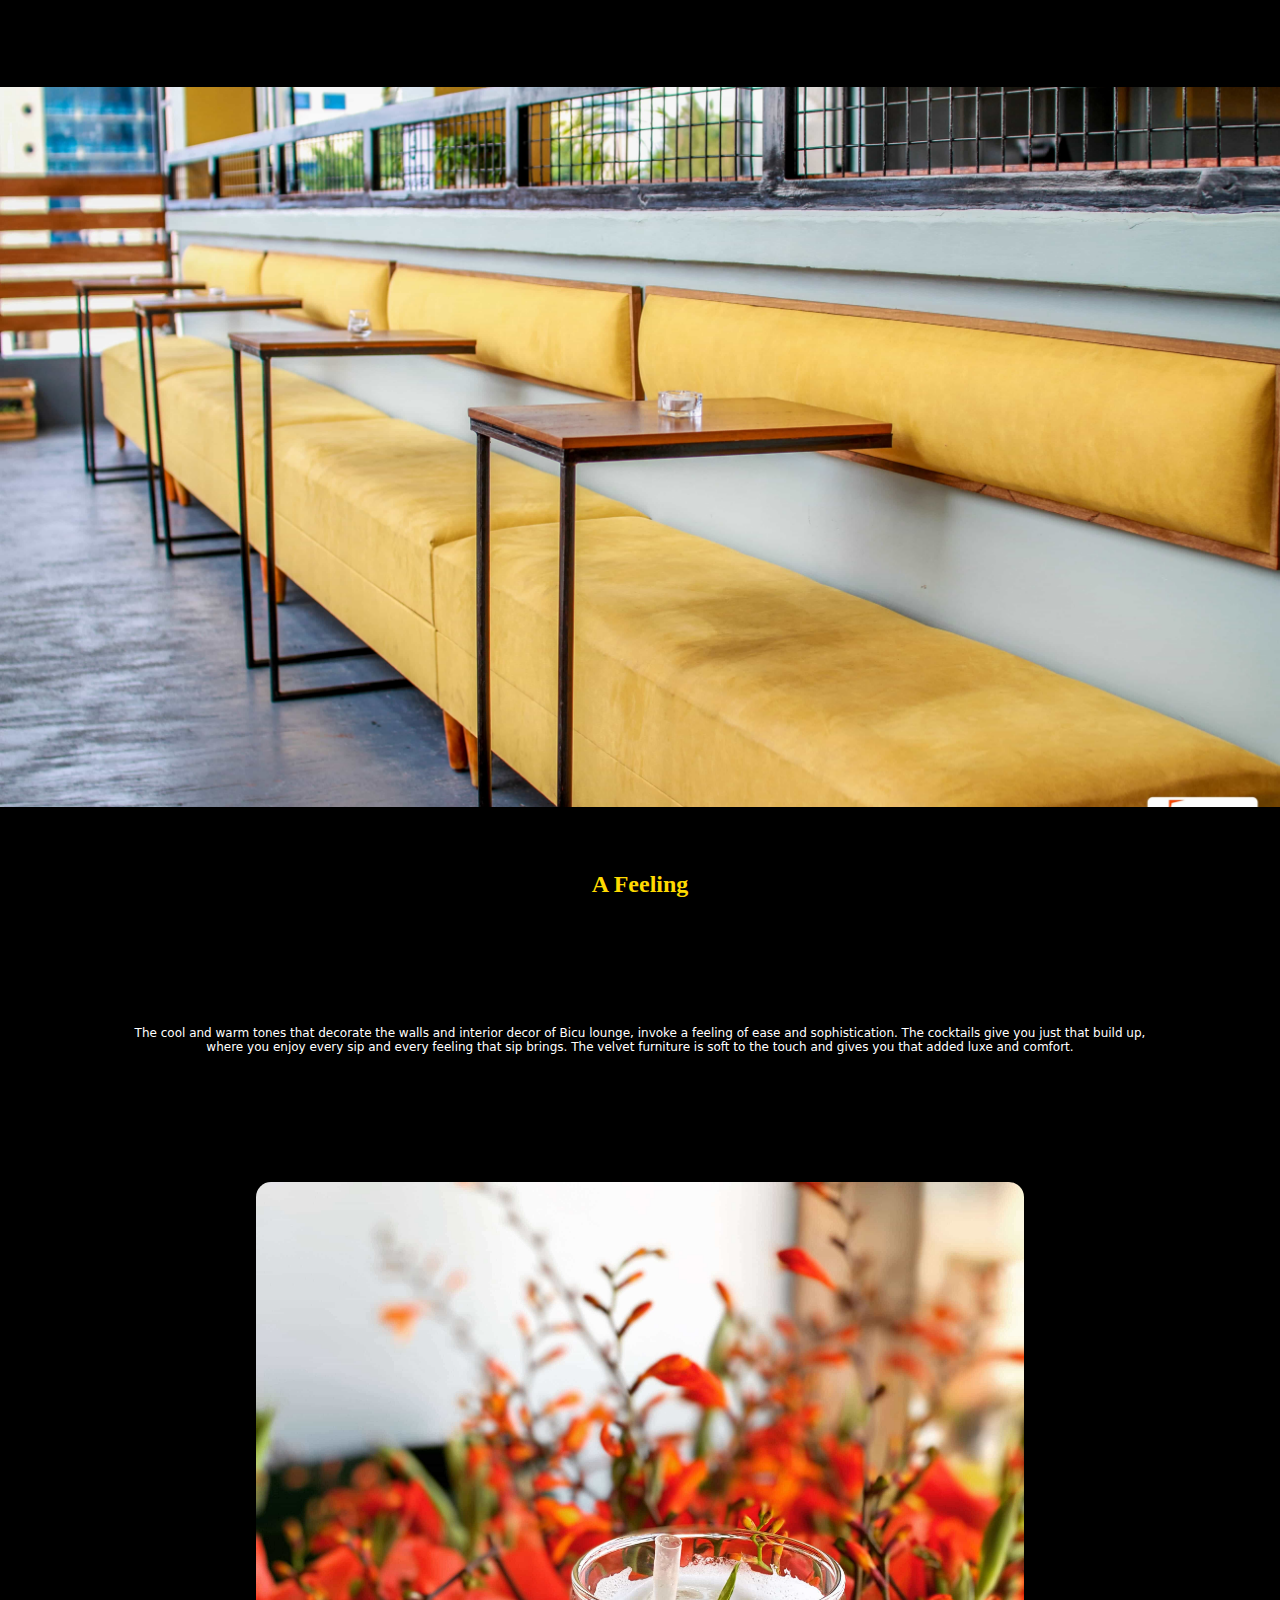
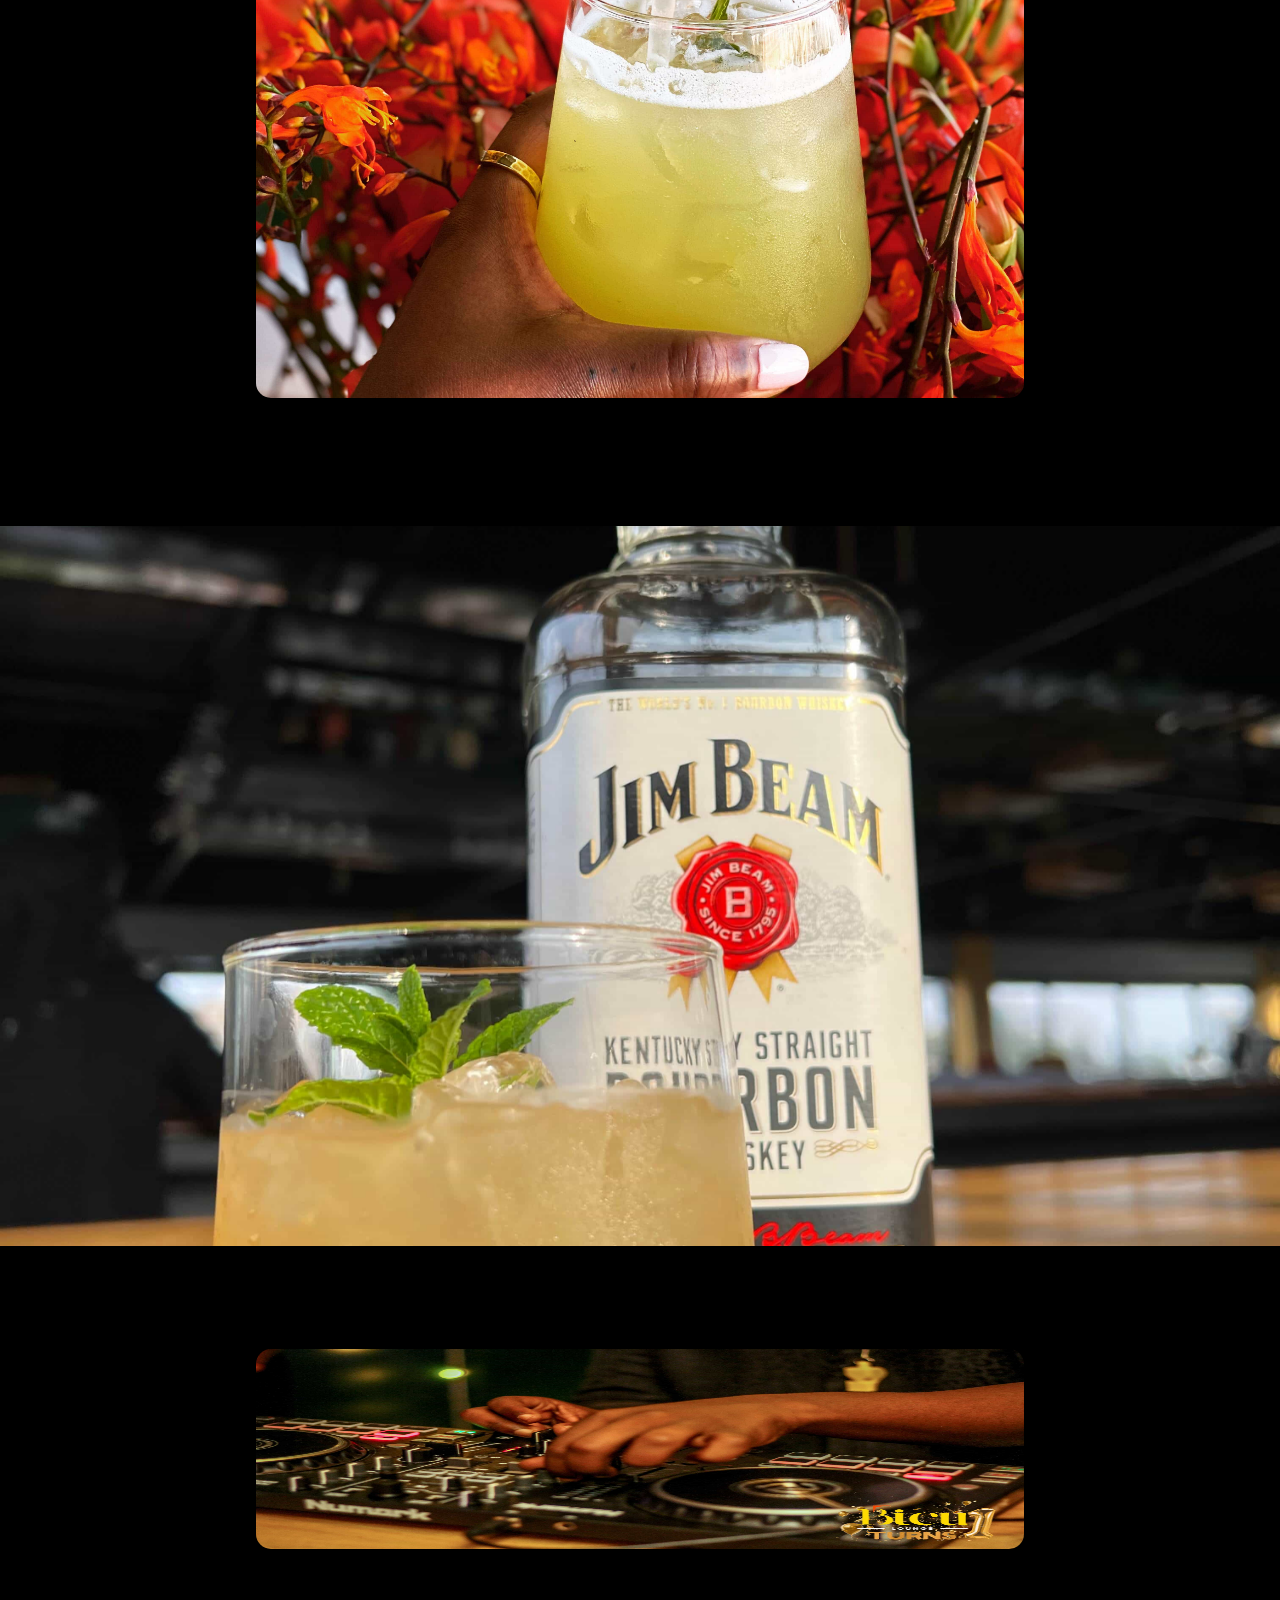
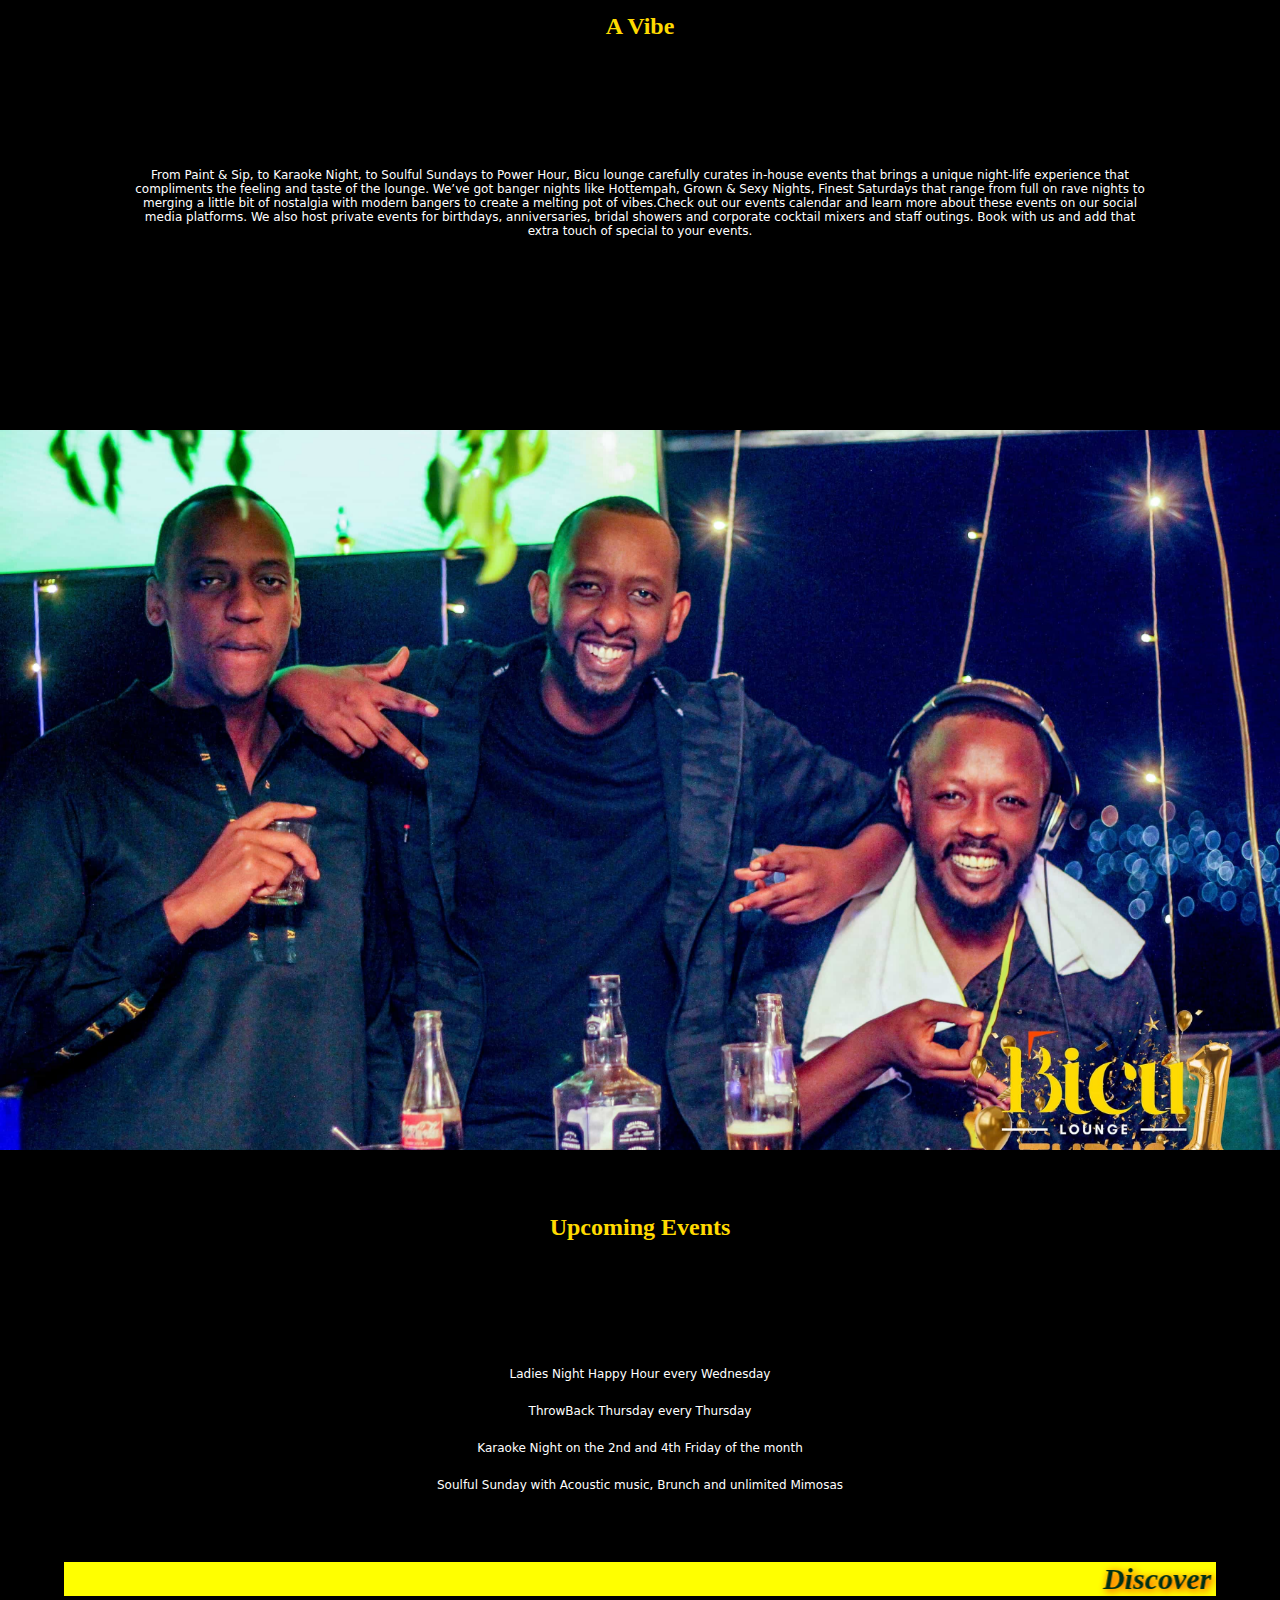
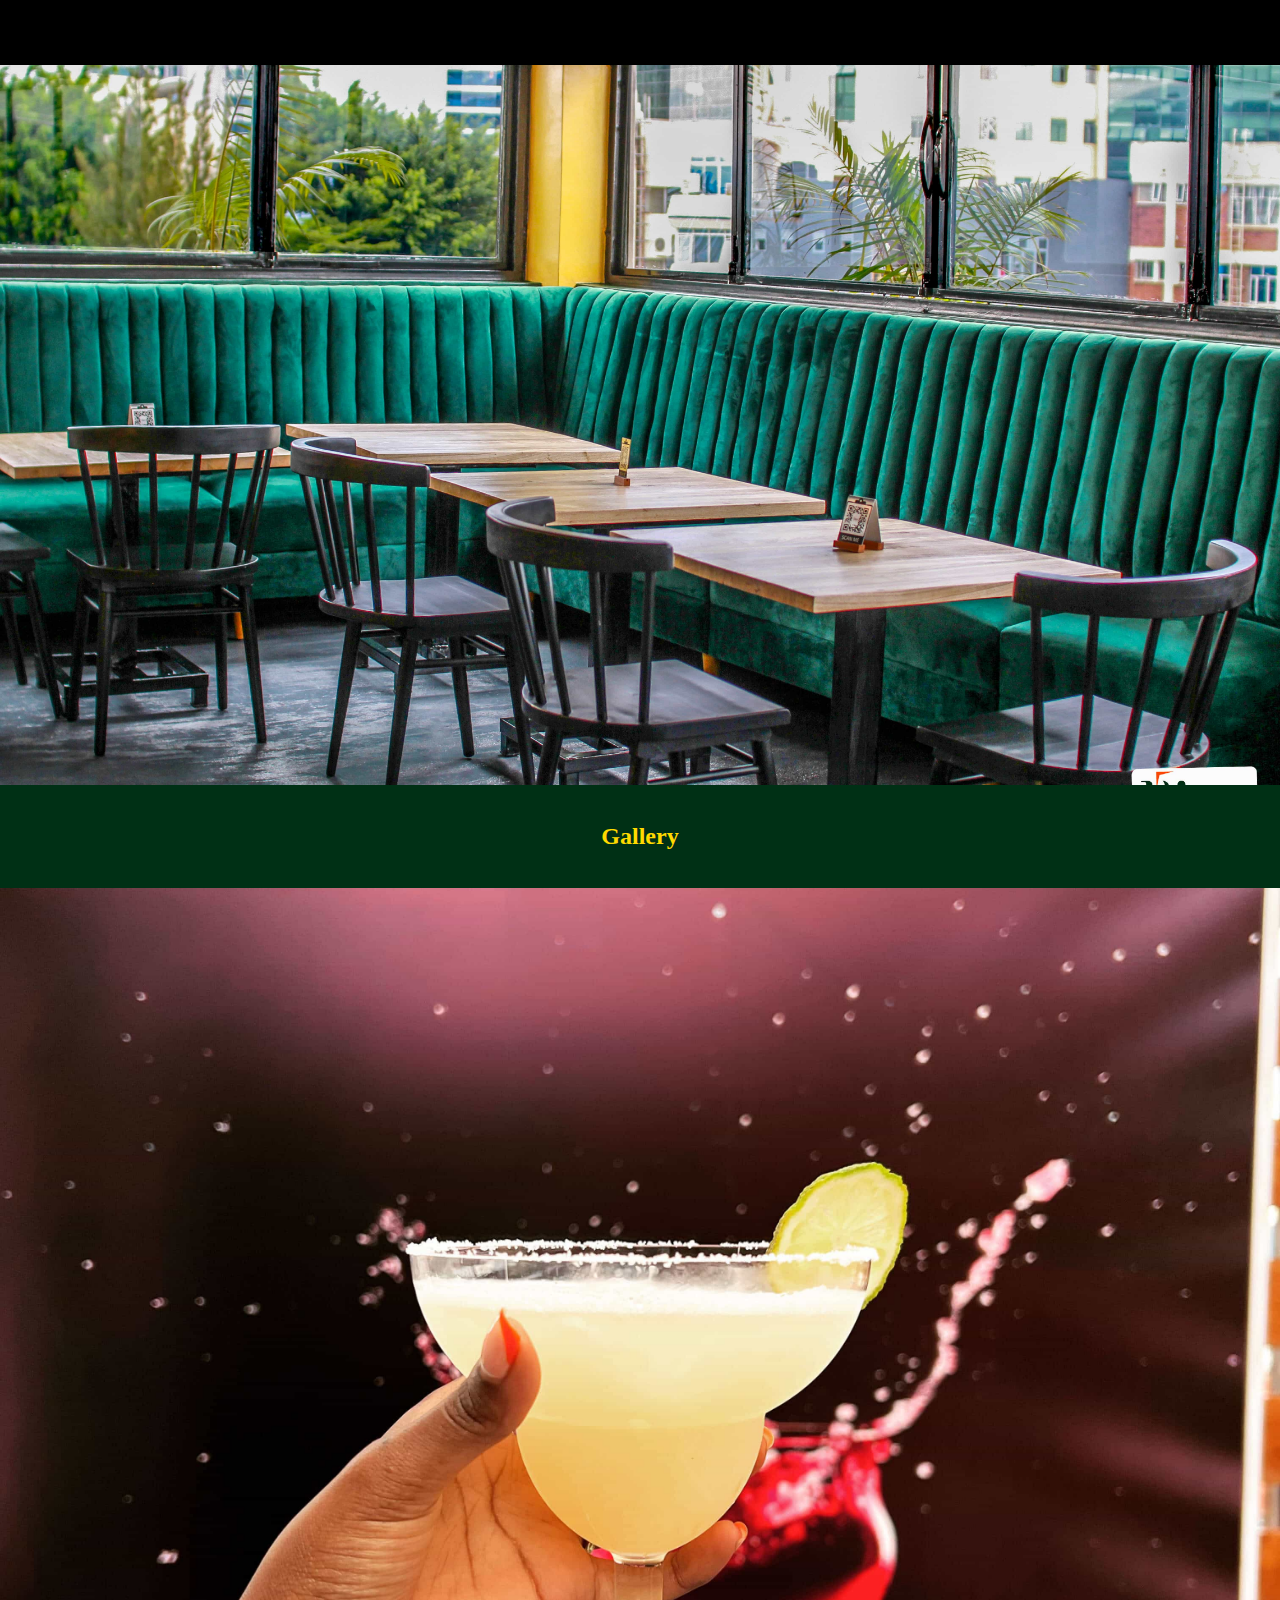
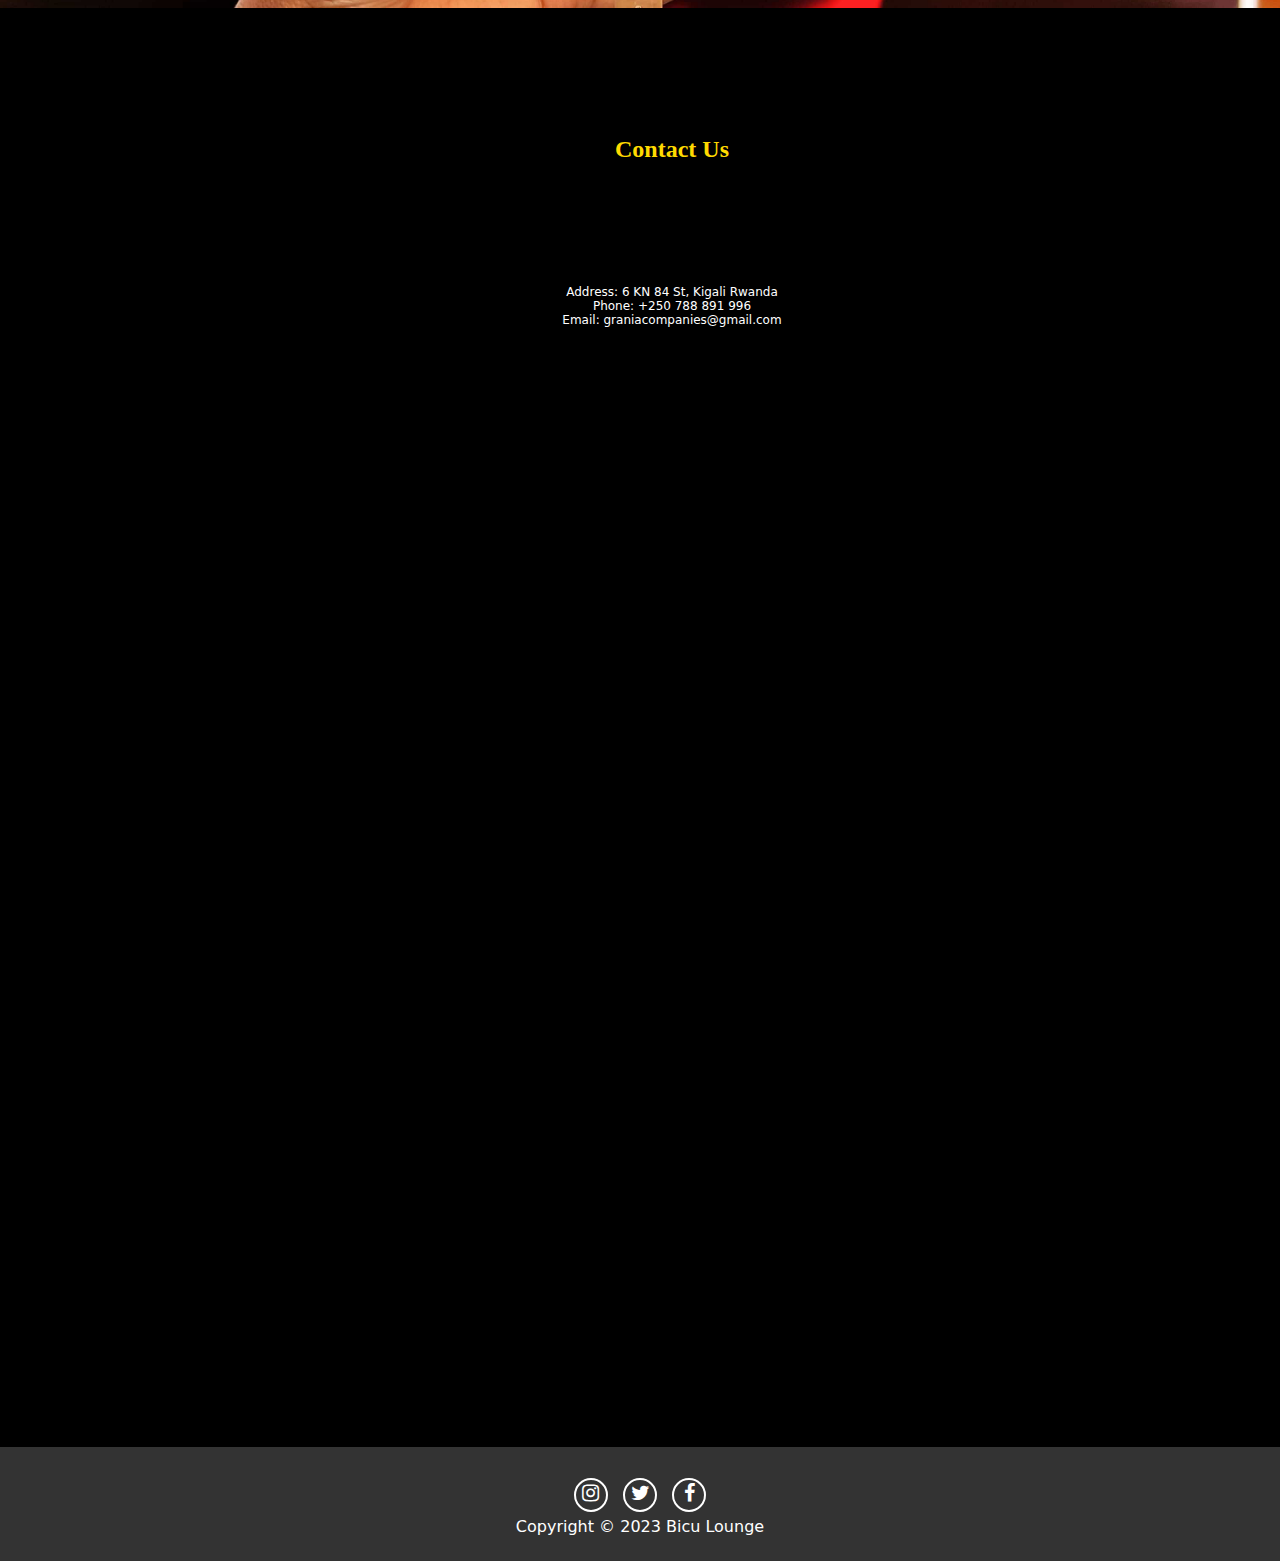
==== commit c6529cf1: "Updated menu to hamburger" ====
--- a/index.html
+++ b/index.html
@@ -6,14 +6,16 @@
     <meta name="viewport" content="width=device-width, initial-scale=1.0" />
     <link rel="stylesheet" type="text/css" href="style.css" />
     <link rel="stylesheet" href="https://cdnjs.cloudflare.com/ajax/libs/font-awesome/4.7.0/css/font-awesome.min.css">    
-    
     <title>Bicu Lounge</title>
   </head>
   <body>
     <header>
       <nav>
         <div class="menu-toggle">
-        <ul>
+          <i class="fa fa-bars"></i>
+          <i class="fa fa-times"></i>
+        </div>
+        <ul class="nav-list">
           <li><a href="#about">About</a></li>
           <li><a href="#taste">Taste</a></li>
           <li><a href="#sight">Sight</a></li>
@@ -24,7 +26,6 @@
           <li><a href="#ig">Gallery</a></li>
           <li><a href="#contact">Contact</a></li>
         </ul>
-      </div>
       </nav>
     </header>
 
@@ -141,4 +142,13 @@
       <p>Copyright © 2023 Bicu Lounge</p>
     </footer>
   </body>
+  <script src="https://ajax.googleapis.com/ajax/libs/jquery/3.5.1/jquery.min.js"></script>
+  <script>
+    $(document).ready(function() {
+    $('.menu-toggle').click(function() {
+      $('.nav-list').slideToggle();
+      $('.menu-toggle i').toggleClass('fa-bars fa-times');
+    })
+  })
+  </script>
 </html>
--- a/style.css
+++ b/style.css
@@ -30,7 +30,7 @@
   margin: 0;
   padding: 0;
   display: flex;
-  justify-content: right;
+  justify-content: flex-end;
 }
 
 header nav ul li {
@@ -43,10 +43,23 @@
   color: #fff;
   text-decoration: none;
 }
+
 nav a:hover {
   background: #ffda00;
   color: black;
 }
+
+.menu-toggle {
+  display: none;
+  color: #fff;
+  font-size: 2rem;
+  cursor: pointer;
+}
+
+.menu-toggle i.fa-times {
+  display: none;
+}
+
 
 .about {
   font-size: 40px;
@@ -80,12 +93,15 @@
 }
 .parallax {
   background-image: url("bicu16.jpeg");
-  min-height: 500px;
+    min-height: 80vh;
+  height: 100%;
   background-attachment: fixed;
   background-position: center;
   background-repeat: no-repeat;
   background-size: cover;
-}
+  -webkit-background-size: cover;
+}
+
 .taste {
   font-size: 40px;
   display: flex;
@@ -116,11 +132,15 @@
 }
 .parallaxone {
   background-image: url("bicu6.JPG");
-  min-height: 500px;
+    min-height: 80vh;
+  height: 100%;
   background-attachment: fixed;
   background-position: center;
   background-repeat: no-repeat;
   background-size: cover;
+  -webkit-background-size: cover;
+
+
 }
 .sight {
   font-size: 40px;
@@ -138,11 +158,13 @@
 }
 .parallaxtwo {
   background-image: url("bicu18.jpeg");
-  min-height: 500px;
+    min-height: 80vh;
+  height: 100%;
   background-attachment: fixed;
   background-position: center;
   background-repeat: no-repeat;
   background-size: cover;
+  -webkit-background-size: cover;
 }
 .feeling {
   /* margin-left: 5%; */
@@ -161,11 +183,13 @@
 }
 .parallaxthree {
   background-image: url("bicu19.jpeg");
-  min-height: 500px;
+    min-height: 80vh;
+  height: 100%;
   background-attachment: fixed;
   background-position: center;
   background-repeat: no-repeat;
   background-size: cover;
+  -webkit-background-size: cover;
 }
 
 .vibe {
@@ -186,11 +210,13 @@
 }
 .parallaxfour {
   background-image: url("bicu22.jpg");
-  min-height: 500px;
+    min-height: 80vh;
+  height: 100%;
   background-attachment: fixed;
   background-position: center;
   background-repeat: no-repeat;
   background-size: cover;
+  -webkit-background-size: cover;
 }
 .menu {
   /* color: #fff; */
@@ -226,11 +252,13 @@
 }
 .parallaxfive {
   background-image: url("bicu11.jpeg");
-  min-height: 500px;
+    min-height: 80vh;
+  height: 100%;
   background-attachment: fixed;
   background-position: center;
   background-repeat: no-repeat;
   background-size: cover;
+  -webkit-background-size: cover;
 }
 .ig {
   background-color: #003015;
@@ -246,11 +274,13 @@
 
 .parallaxsix {
   background-image: url("bicu2.JPG");
-  min-height: 500px;
+    min-height: 80vh;
+  height: 100%;
   background-attachment: fixed;
   background-position: center;
   background-repeat: no-repeat;
   background-size: cover;
+  -webkit-background-size: cover;
 }
 .contact {
   text-align: center;
@@ -275,7 +305,6 @@
 .google-map {
   margin-left: 10%;
   margin-top: 3%;
-  text-align: center;
 }
 
 footer {
@@ -334,7 +363,52 @@
   background-color: #ffda00;
 }
 
-@media (max-width: 768px) {
+@media only screen and (max-width: 880px) {
+  
+  header nav {
+  overflow: hidden;
+  background-color: #333;
+  position: fixed;
+  top: 0;
+  width: 100%;
+  z-index: 1000;
+}
+
+header nav ul {
+  list-style: none;
+  margin: 0;
+  padding: 0;
+  display: flex;
+  justify-content: flex-start;
+}
+
+header nav ul li {
+  margin-right: 5%;
+}
+
+header nav a {
+  float: left;
+  padding: 14px 5px;
+  color: #fff;
+  text-decoration: none;
+}
+
+nav a:hover {
+  background: #ffda00;
+  color: black;
+}
+
+.menu-toggle {
+  display: none;
+  color: #fff;
+  font-size: 2rem;
+  cursor: pointer;
+}
+
+.menu-toggle i.fa-times {
+  display: none;
+}
+
   .about,
   .taste,
   .sight,
@@ -388,7 +462,8 @@
     padding-bottom: 75%;
     height: 0;
     overflow: hidden;
-    margin-right: 5%;
+    margin-left: 0;
+    margin-right:0;
   }
   .google-map iframe {
     position: absolute;
@@ -408,7 +483,16 @@
   }
 }
 
-@media (max-width: 480px) {
+@media only screen and (max-width: 768px) {
+
+  header nav ul {
+    display: none;
+    flex-direction: column;
+  }
+  .menu-toggle {
+    display: block;
+  }
+}
   .about,
   .taste,
   .sight,
@@ -423,6 +507,91 @@
   .about h2,
   .taste h2,
   .sight h2,
+  .vibe h2,
+  .contact h2,
+  .feeling h2,
+  .events h2,
+  .ig h2 {
+    font-size: 50px;
+    text-align: center;
+    margin: auto;
+    margin-left: 0%;
+    margin-top: 3%;
+  }
+
+  .tasteimg, .sightimg, .feelingimg, .vibeimg {
+    width: 60%;
+    margin-left: 20%;
+  }
+  .about p,
+  .sight p,
+  .feeling p,
+  .vibe p,
+  .taste p,
+  .contact p {
+    font-size: 25px;
+    max-width: 100%;
+    text-align: center;
+    border: none;
+    border-radius: 20px;
+    margin: 10%;
+  }
+
+  .contact{
+    display: block;
+  }
+
+  .google-map {
+    position: relative;
+    padding-bottom: 75%;
+    height: 0;
+    overflow: hidden;
+    margin-left: 0;
+    margin-right:0;
+  }
+  .google-map iframe {
+    position: absolute;
+    top: 0;
+    left: 0;
+    width: 100% !important;
+    height: 100% !important;
+  }
+  .events ul li {
+    font-size: 25px;
+  }
+
+  .parallax, .parallaxone, .parallaxtwo, .parallaxthree, .parallaxfour, .parallaxfive, .parallaxsix{
+    width: 100%;
+    background-repeat: no-repeat;
+    background-position: center;
+    -webkit-background-size: cover;
+  }
+}
+
+@media only screen and (max-width: 480px) {
+
+  header nav ul {
+    display: none;
+    flex-direction: column;
+  }
+  .menu-toggle {
+    display: block;
+  }
+}
+  .about,
+  .taste,
+  .sight,
+  .feeling,
+  .vibe,
+  .contact,
+  .events,
+  .ig {
+    display: block;
+    margin: 0;
+  }
+  .about h2,
+  .taste h2,
+  .sight h2,
   .contact h2,
   .feeling h2,
   .events h2,
@@ -476,7 +645,8 @@
     padding-bottom: 75%;
     height: 0;
     overflow: hidden;
-    margin-right: 5%;
+    margin-left: 0;
+    margin-right:0;
   }
   .google-map iframe {
     position: absolute;
@@ -497,12 +667,25 @@
   .parallaxfive,
   .parallaxsix {
     width: 100%;
+    background-attachment: scroll;
+
     background-repeat: no-repeat;
     background-position: center;
-  }
-}
-
-@media (max-width: 380px) {
+    -webkit-background-size: cover;
+  }
+}
+
+
+@media only screen and (max-width: 380px) {
+
+  header nav ul {
+    display: none;
+    flex-direction: column;
+  }
+  .menu-toggle {
+    display: block;
+  }
+}
   .about,
   .taste,
   .sight,
@@ -515,7 +698,6 @@
 
   .about h2,
   .taste h2,
-  .sight h2,
   .vibe h2,
   .contact h2,
   .feeling h2,
@@ -526,23 +708,26 @@
     margin-left: 0%;
     margin-top: 0%;
   }
+
+  .sight h2
+  {
+    font-size: 35px;
+    text-align: center;
+    margin: auto;
+    margin-left: 0%;
+    margin-top: 5%;
+  }
+
   .tasteimg,
   .sightimg,
-  .feelingimg {
-    width: 60%;
-    display: block; /* Make the image a block-level element */
-    margin-left: auto; /* Set the left margin to auto */
-    margin-right: auto; /* Set the right margin to auto */
-  }
-
-   .vibeimg {
+  .feelingimg,
+  .vibeimg {
     width: 60%;
     display: block; /* Make the image a block-level element */
     margin-left: auto; /* Set the left margin to auto */
     margin-right: auto; /* Set the right margin to auto */
     margin-bottom:5%;
   }
-
 
   .about p,
   .taste p,
@@ -564,7 +749,8 @@
     padding-bottom: 75%;
     height: 0;
     overflow: hidden;
-    margin-right: 5%;
+    margin-right:0;
+    margin-left:0;
   }
   .google-map iframe {
     position: absolute;
@@ -589,11 +775,24 @@
   .parallaxfive,
   .parallaxsix {
     width: 100%;
+    height:100%;
     background-repeat: no-repeat;
     background-position: center;
-  }
-}
-@media (max-width: 280px) {
+    -webkit-background-size: cover;
+  }
+}
+
+
+@media only screen and (max-width: 280px) {
+
+  header nav ul {
+    display: none;
+    flex-direction: column;
+  }
+  .menu-toggle {
+    display: block;
+  }
+}
   .about,
   .taste,
   .sight,
@@ -645,7 +844,8 @@
     padding-bottom: 75%;
     height: 0;
     overflow: hidden;
-    margin-right: 5%;
+    margin-right:0;
+    margin-left:0;
   }
   .google-map iframe {
     position: absolute;
@@ -668,7 +868,10 @@
   .parallaxfive,
   .parallaxsix {
     width: 100%;
+    height: 100%;
+    background-attachment: scroll;
     background-repeat: no-repeat;
     background-position: center;
-  }
-}
+    -webkit-background-size: cover;
+  }
+}
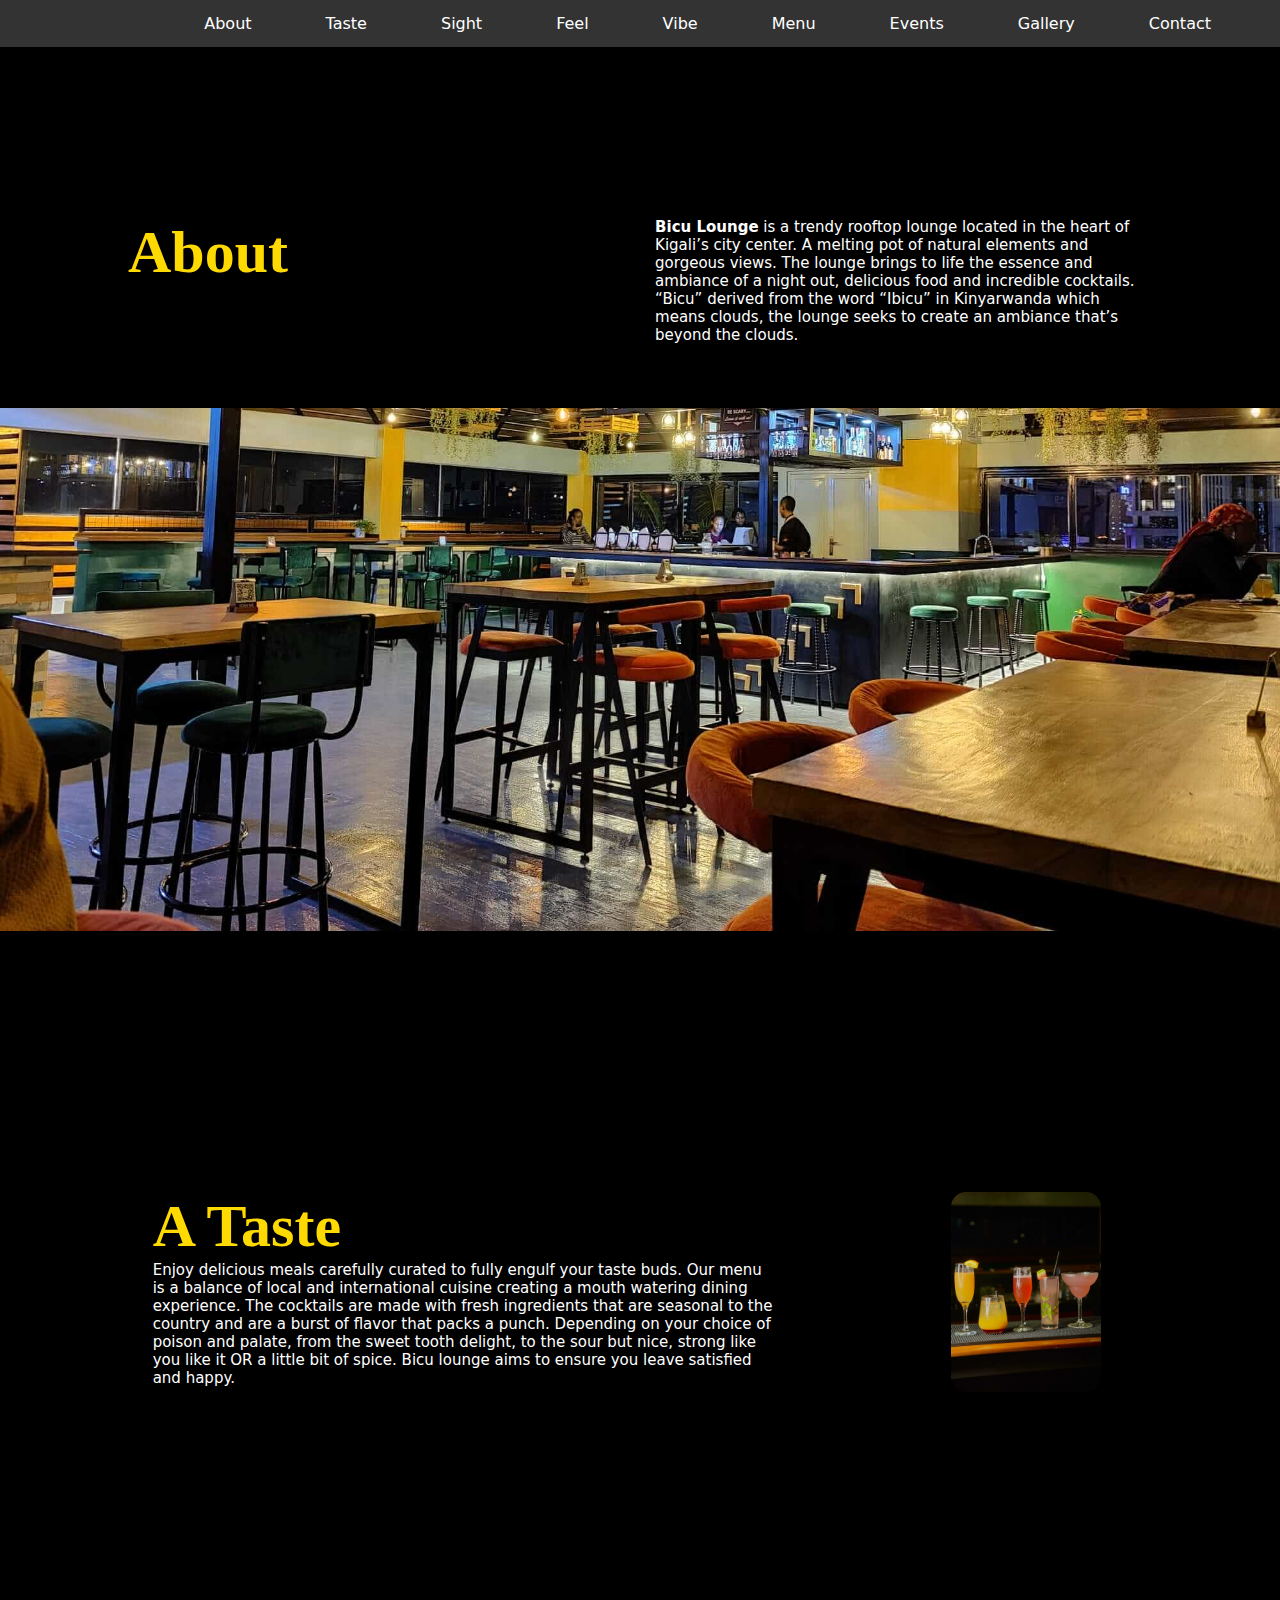
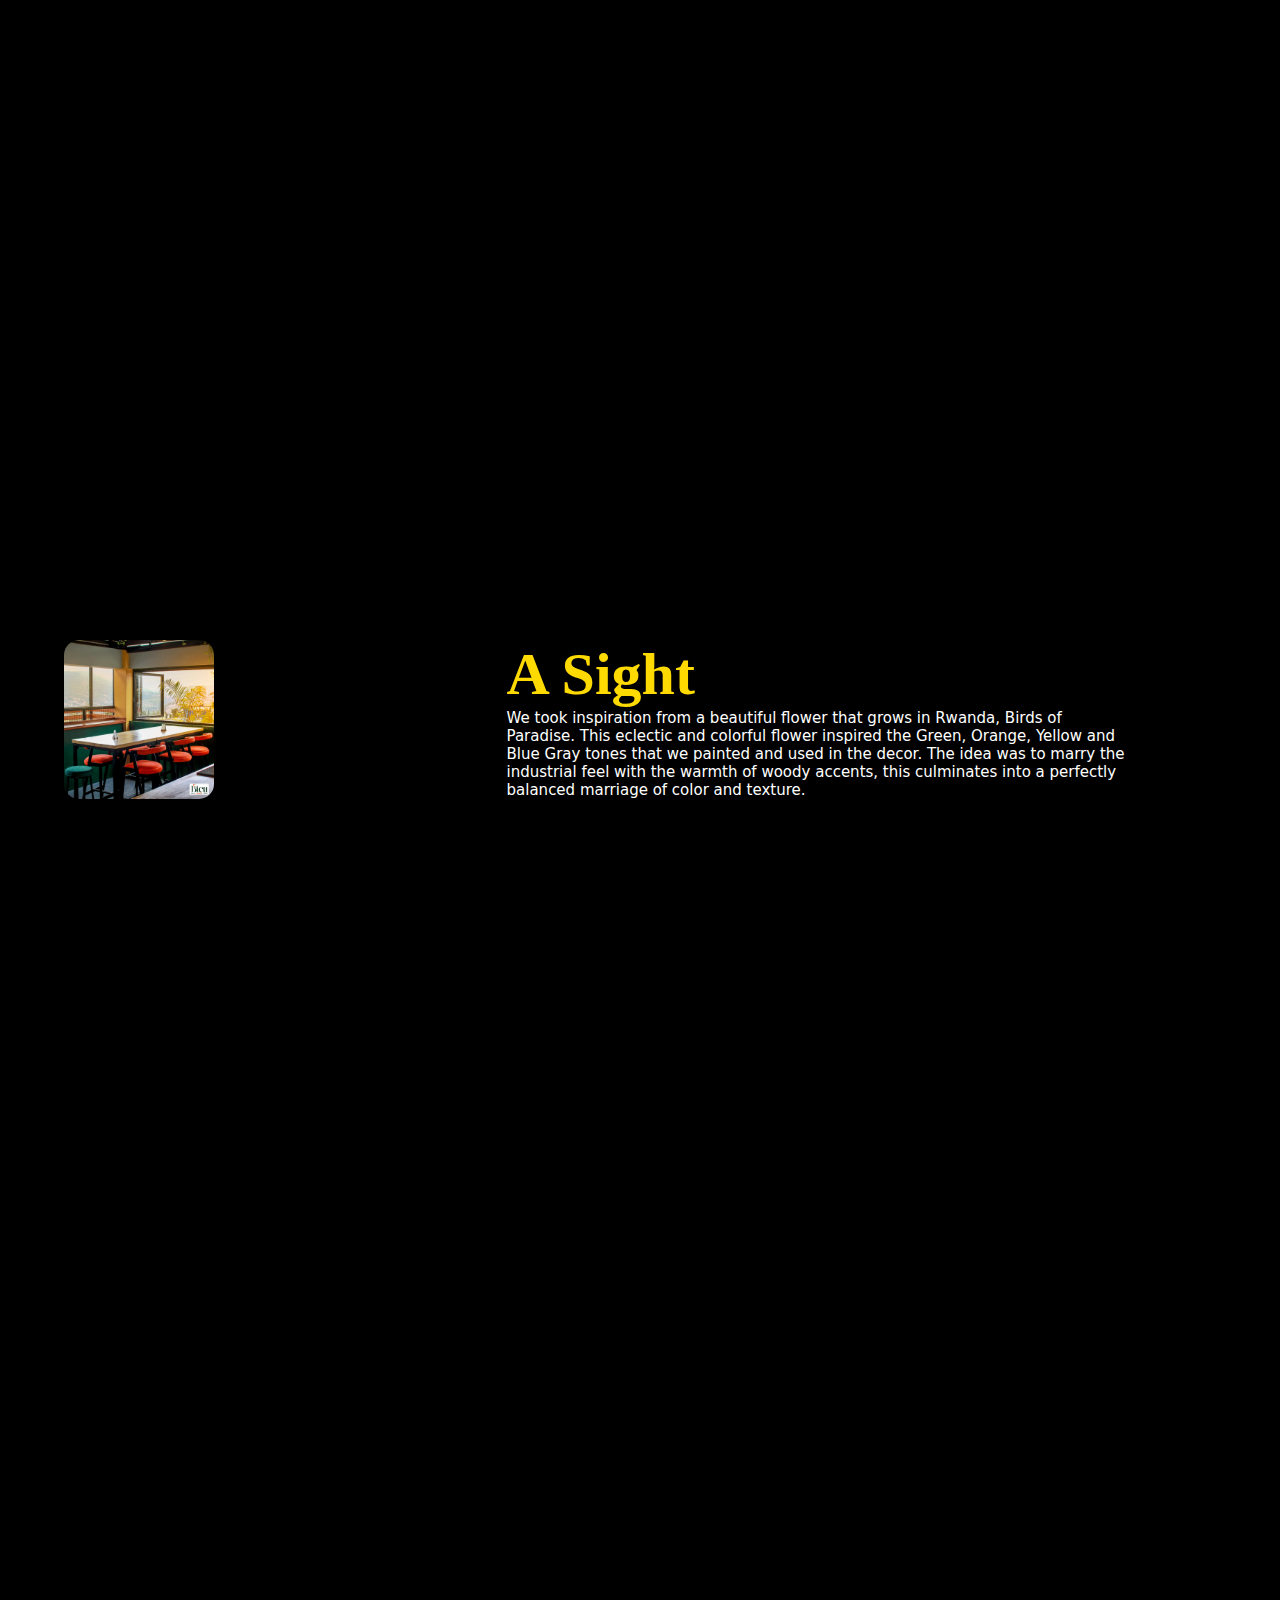
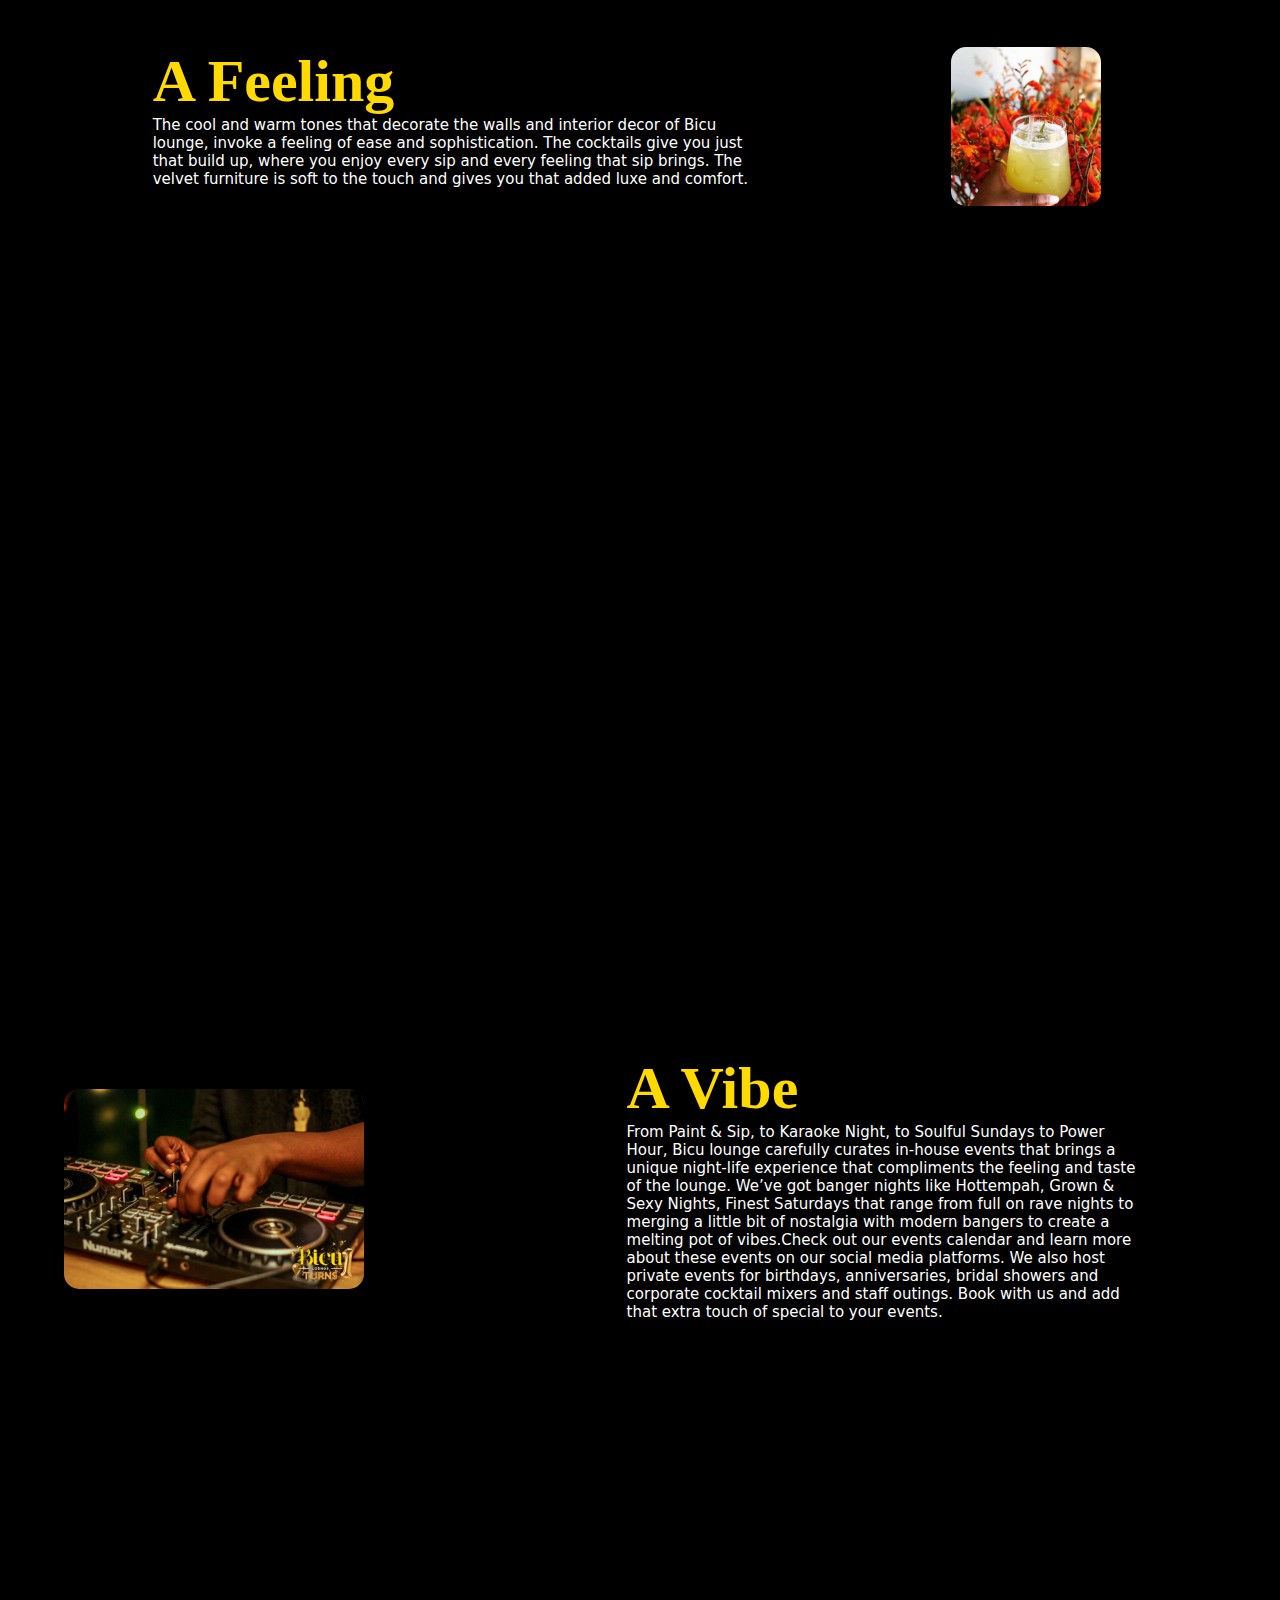
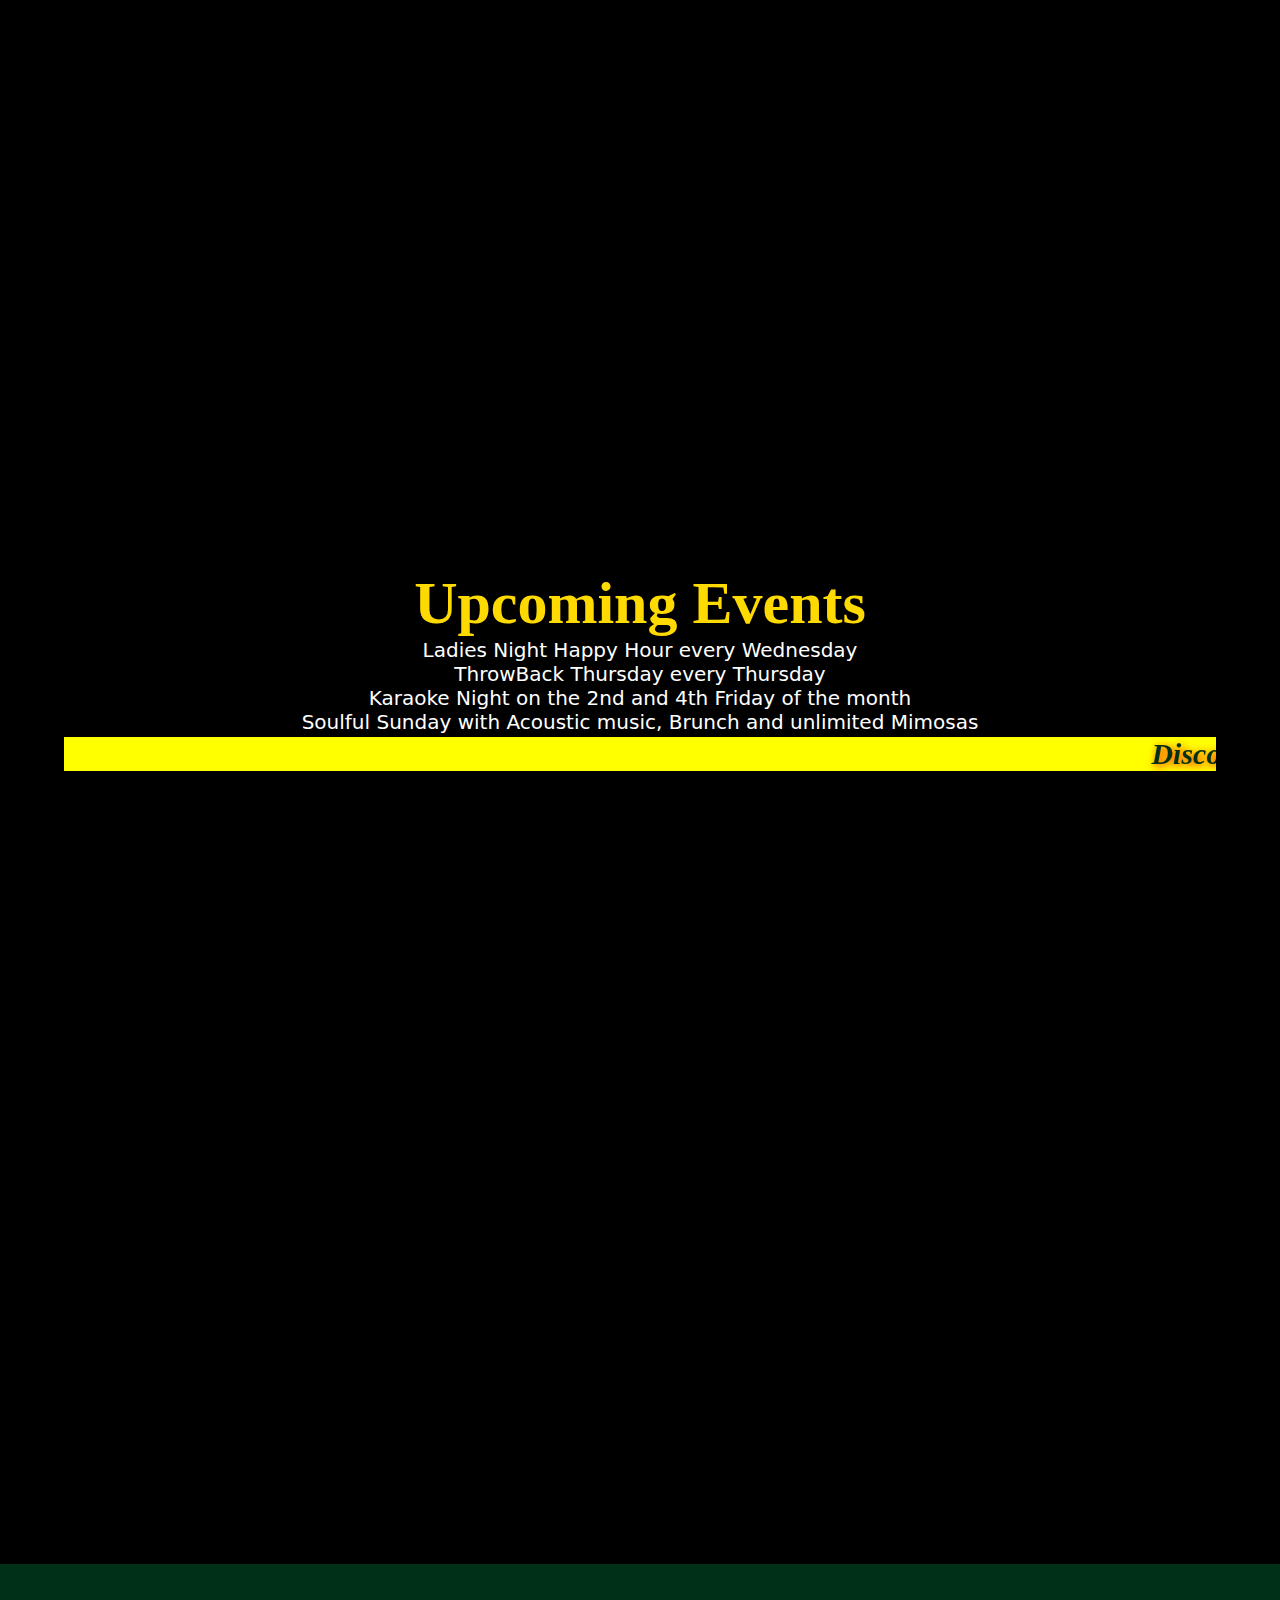
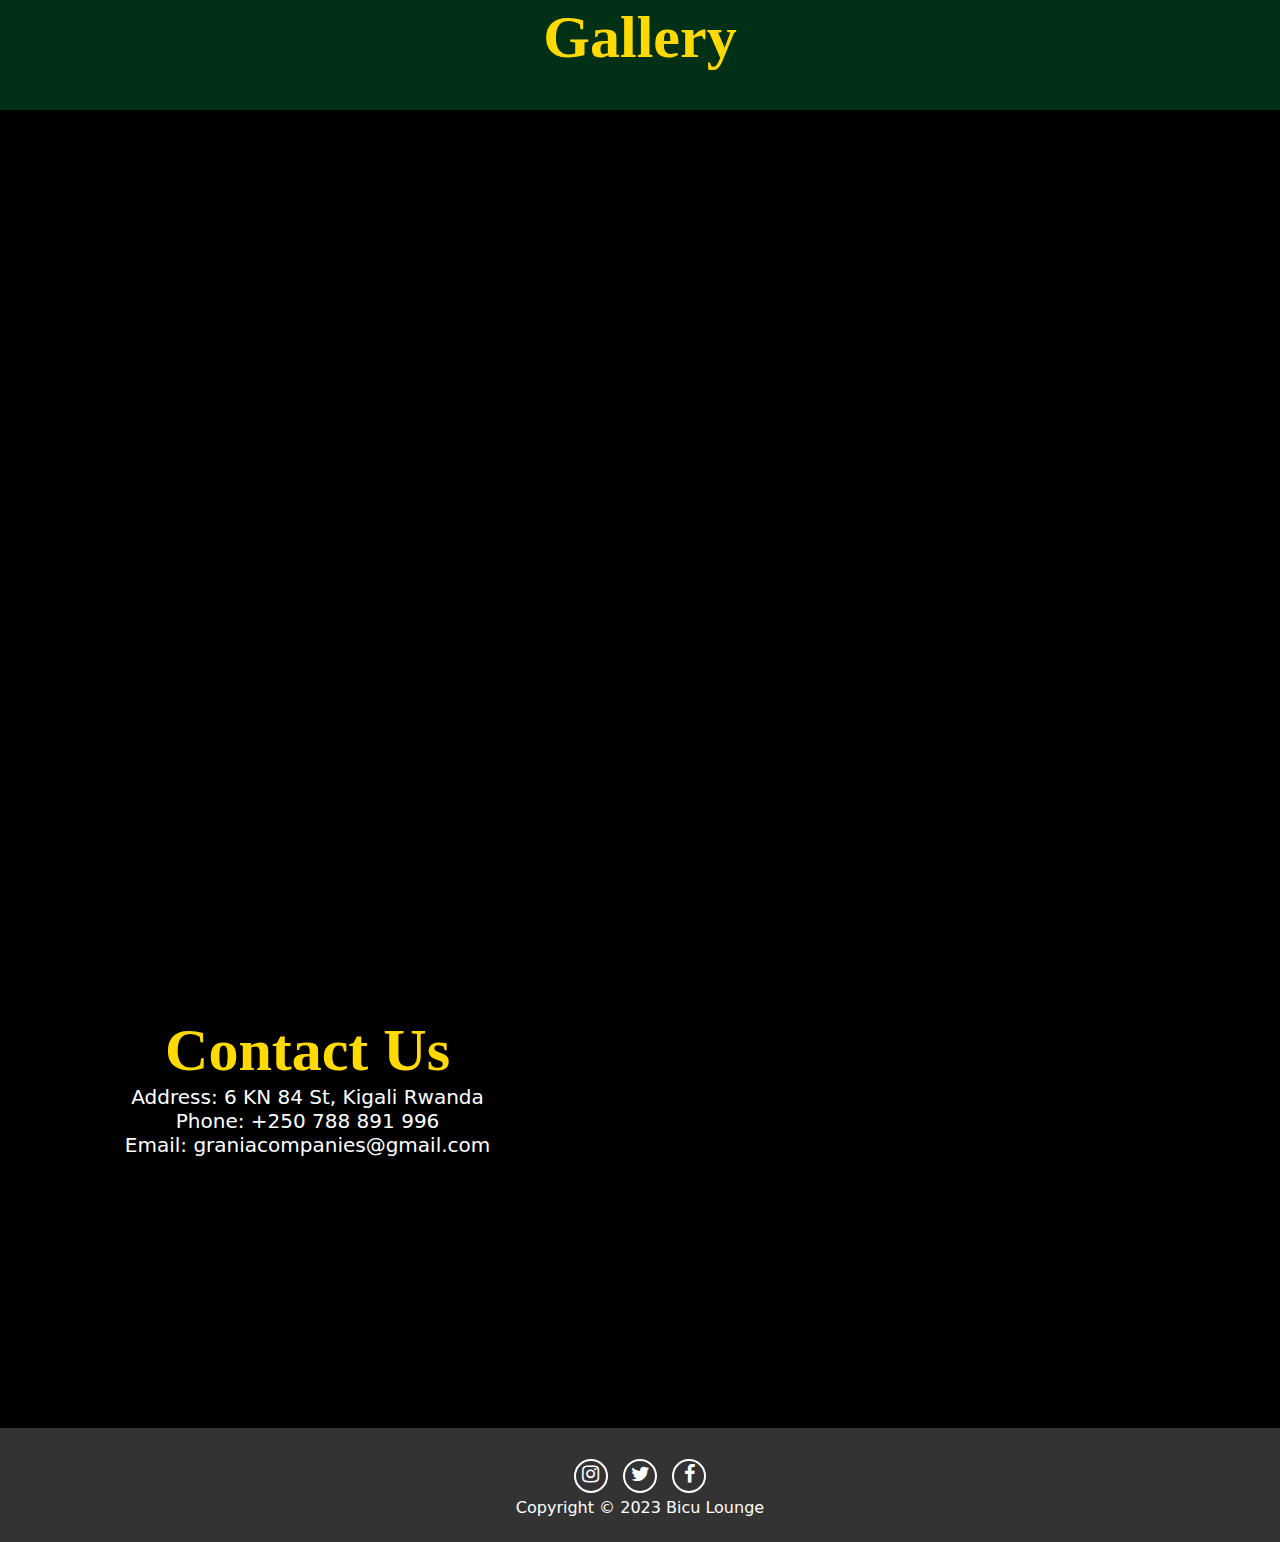
==== commit b8906744: "Revert "Updated menu to hamburger"" ====
--- a/index.html
+++ b/index.html
@@ -6,16 +6,14 @@
     <meta name="viewport" content="width=device-width, initial-scale=1.0" />
     <link rel="stylesheet" type="text/css" href="style.css" />
     <link rel="stylesheet" href="https://cdnjs.cloudflare.com/ajax/libs/font-awesome/4.7.0/css/font-awesome.min.css">    
+    
     <title>Bicu Lounge</title>
   </head>
   <body>
     <header>
       <nav>
         <div class="menu-toggle">
-          <i class="fa fa-bars"></i>
-          <i class="fa fa-times"></i>
-        </div>
-        <ul class="nav-list">
+        <ul>
           <li><a href="#about">About</a></li>
           <li><a href="#taste">Taste</a></li>
           <li><a href="#sight">Sight</a></li>
@@ -26,6 +24,7 @@
           <li><a href="#ig">Gallery</a></li>
           <li><a href="#contact">Contact</a></li>
         </ul>
+      </div>
       </nav>
     </header>
 
@@ -142,13 +141,4 @@
       <p>Copyright © 2023 Bicu Lounge</p>
     </footer>
   </body>
-  <script src="https://ajax.googleapis.com/ajax/libs/jquery/3.5.1/jquery.min.js"></script>
-  <script>
-    $(document).ready(function() {
-    $('.menu-toggle').click(function() {
-      $('.nav-list').slideToggle();
-      $('.menu-toggle i').toggleClass('fa-bars fa-times');
-    })
-  })
-  </script>
 </html>
--- a/style.css
+++ b/style.css
@@ -30,7 +30,7 @@
   margin: 0;
   padding: 0;
   display: flex;
-  justify-content: flex-end;
+  justify-content: right;
 }
 
 header nav ul li {
@@ -43,23 +43,10 @@
   color: #fff;
   text-decoration: none;
 }
-
 nav a:hover {
   background: #ffda00;
   color: black;
 }
-
-.menu-toggle {
-  display: none;
-  color: #fff;
-  font-size: 2rem;
-  cursor: pointer;
-}
-
-.menu-toggle i.fa-times {
-  display: none;
-}
-
 
 .about {
   font-size: 40px;
@@ -364,51 +351,6 @@
 }
 
 @media only screen and (max-width: 880px) {
-  
-  header nav {
-  overflow: hidden;
-  background-color: #333;
-  position: fixed;
-  top: 0;
-  width: 100%;
-  z-index: 1000;
-}
-
-header nav ul {
-  list-style: none;
-  margin: 0;
-  padding: 0;
-  display: flex;
-  justify-content: flex-start;
-}
-
-header nav ul li {
-  margin-right: 5%;
-}
-
-header nav a {
-  float: left;
-  padding: 14px 5px;
-  color: #fff;
-  text-decoration: none;
-}
-
-nav a:hover {
-  background: #ffda00;
-  color: black;
-}
-
-.menu-toggle {
-  display: none;
-  color: #fff;
-  font-size: 2rem;
-  cursor: pointer;
-}
-
-.menu-toggle i.fa-times {
-  display: none;
-}
-
   .about,
   .taste,
   .sight,
@@ -480,19 +422,11 @@
     width: 100%;
     background-repeat: no-repeat;
     background-position: center;
+    -webkit-background-size: cover;
   }
 }
 
 @media only screen and (max-width: 768px) {
-
-  header nav ul {
-    display: none;
-    flex-direction: column;
-  }
-  .menu-toggle {
-    display: block;
-  }
-}
   .about,
   .taste,
   .sight,
@@ -569,15 +503,6 @@
 }
 
 @media only screen and (max-width: 480px) {
-
-  header nav ul {
-    display: none;
-    flex-direction: column;
-  }
-  .menu-toggle {
-    display: block;
-  }
-}
   .about,
   .taste,
   .sight,
@@ -677,15 +602,6 @@
 
 
 @media only screen and (max-width: 380px) {
-
-  header nav ul {
-    display: none;
-    flex-direction: column;
-  }
-  .menu-toggle {
-    display: block;
-  }
-}
   .about,
   .taste,
   .sight,
@@ -784,15 +700,6 @@
 
 
 @media only screen and (max-width: 280px) {
-
-  header nav ul {
-    display: none;
-    flex-direction: column;
-  }
-  .menu-toggle {
-    display: block;
-  }
-}
   .about,
   .taste,
   .sight,
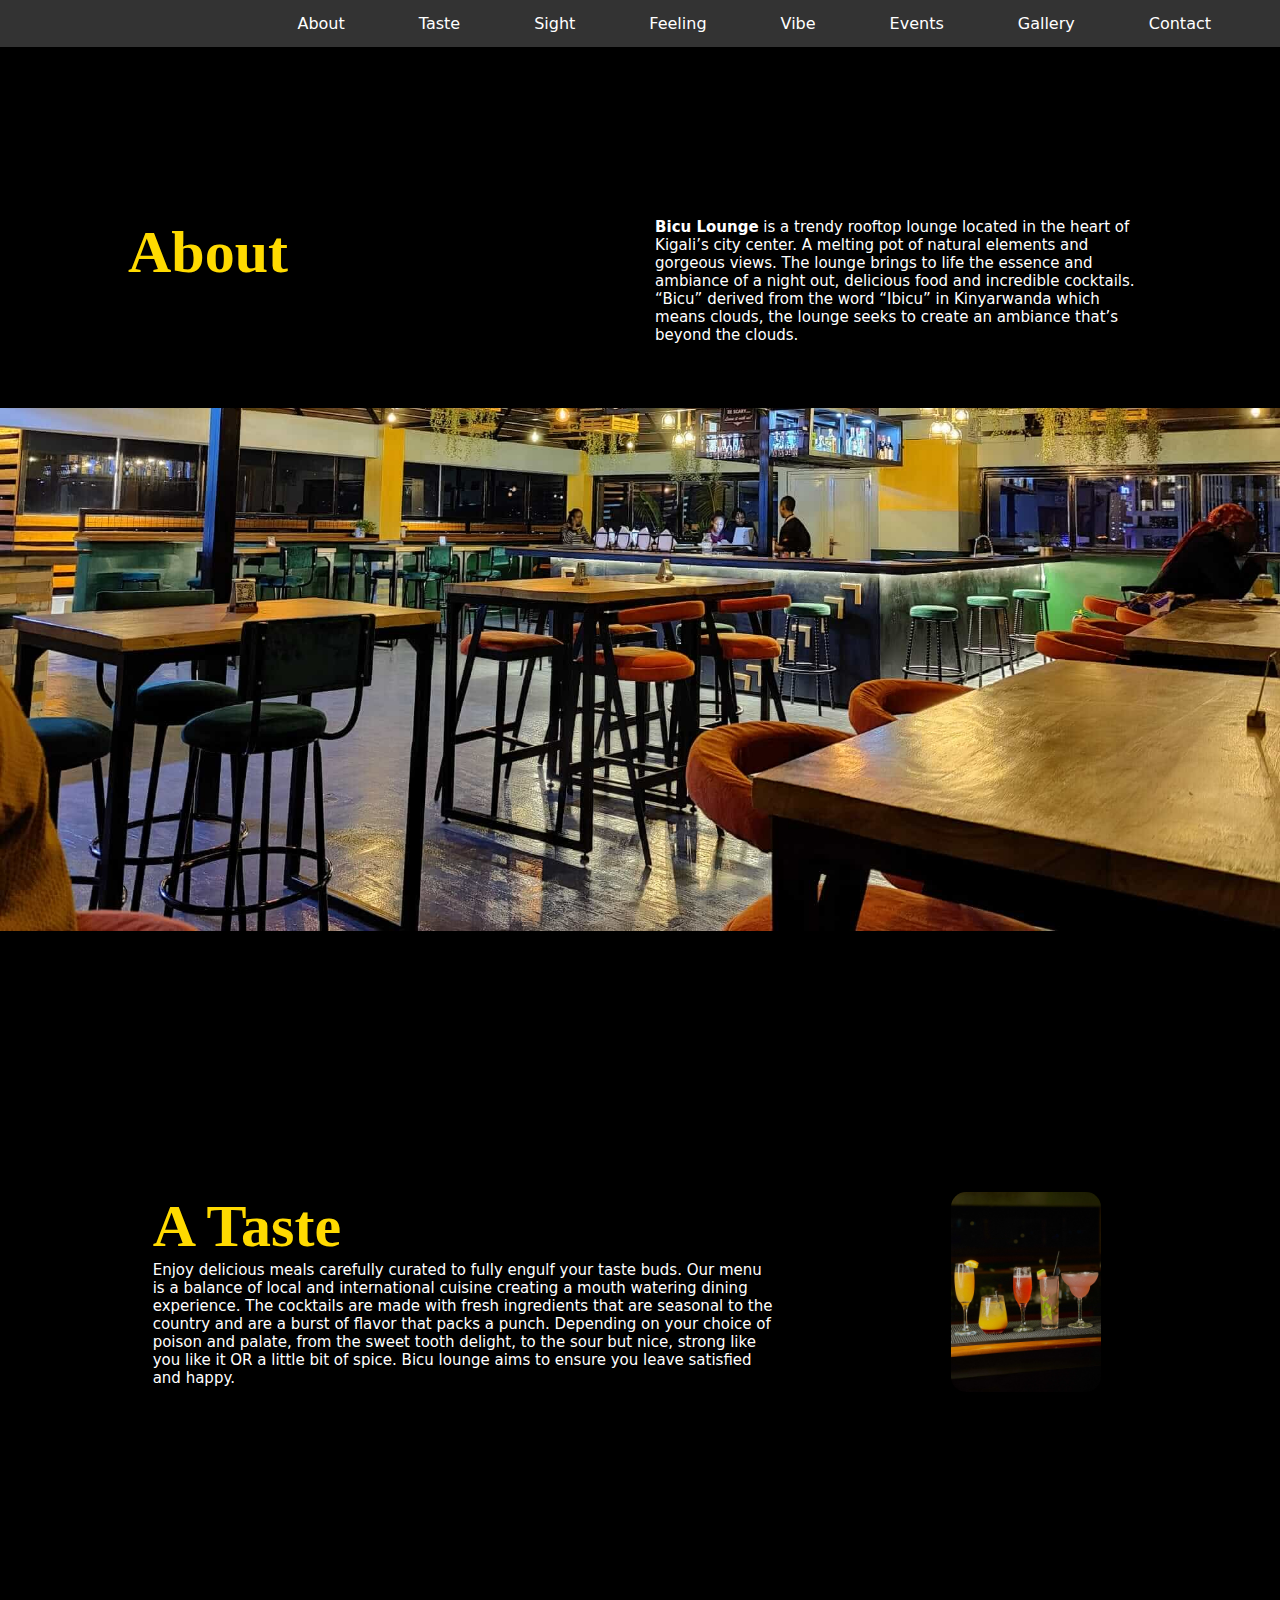
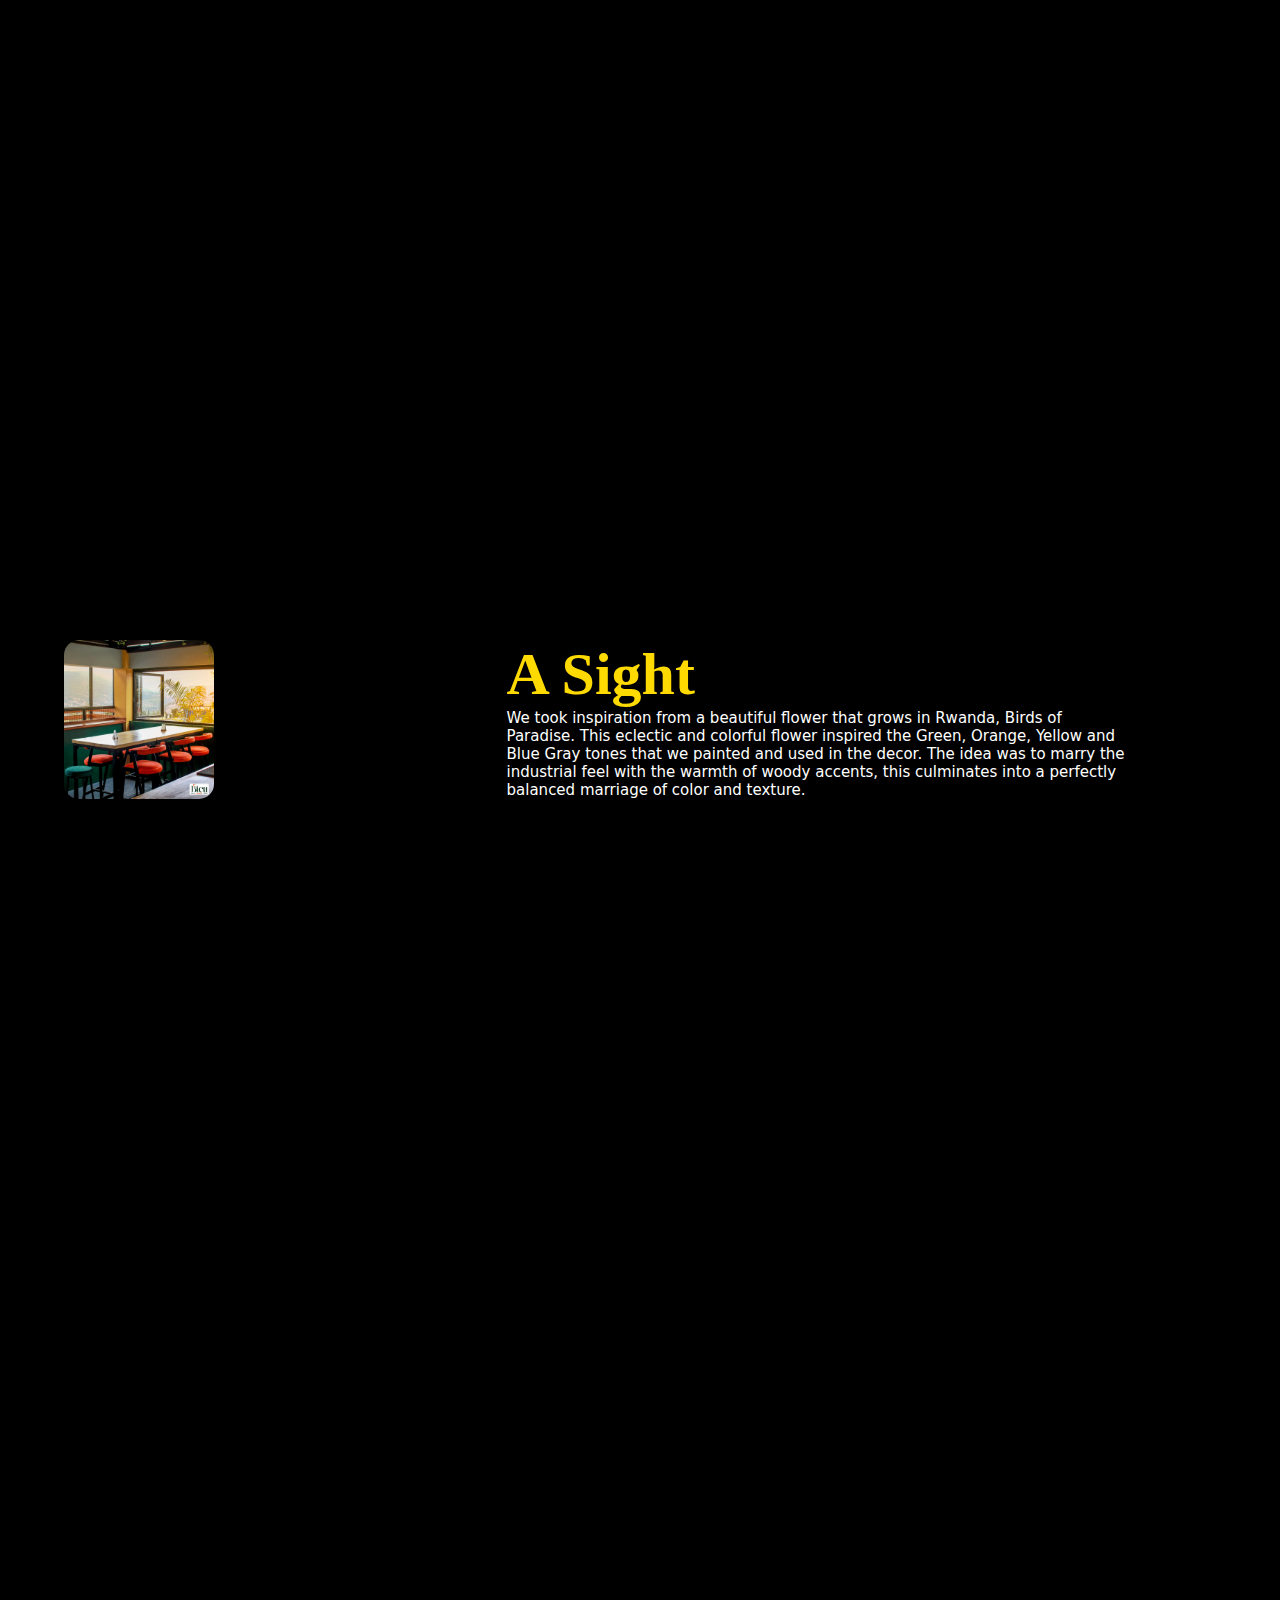
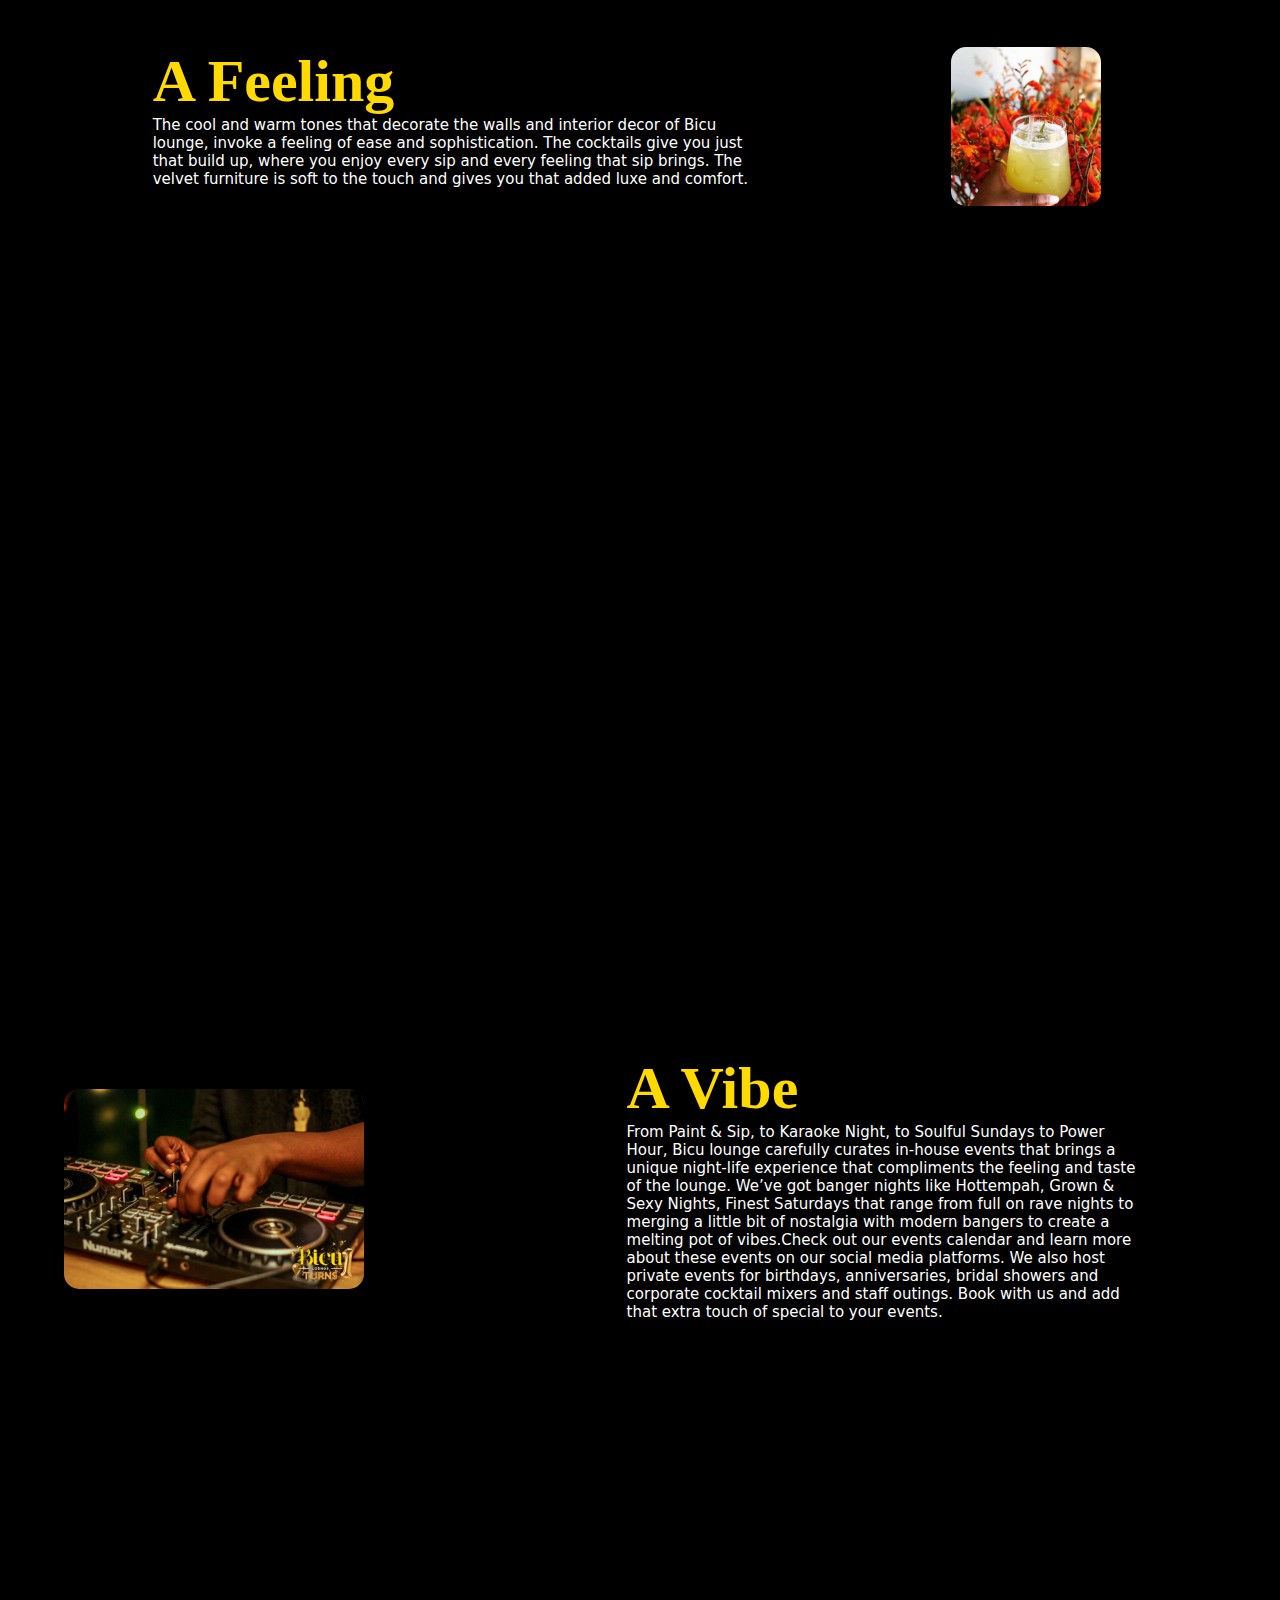
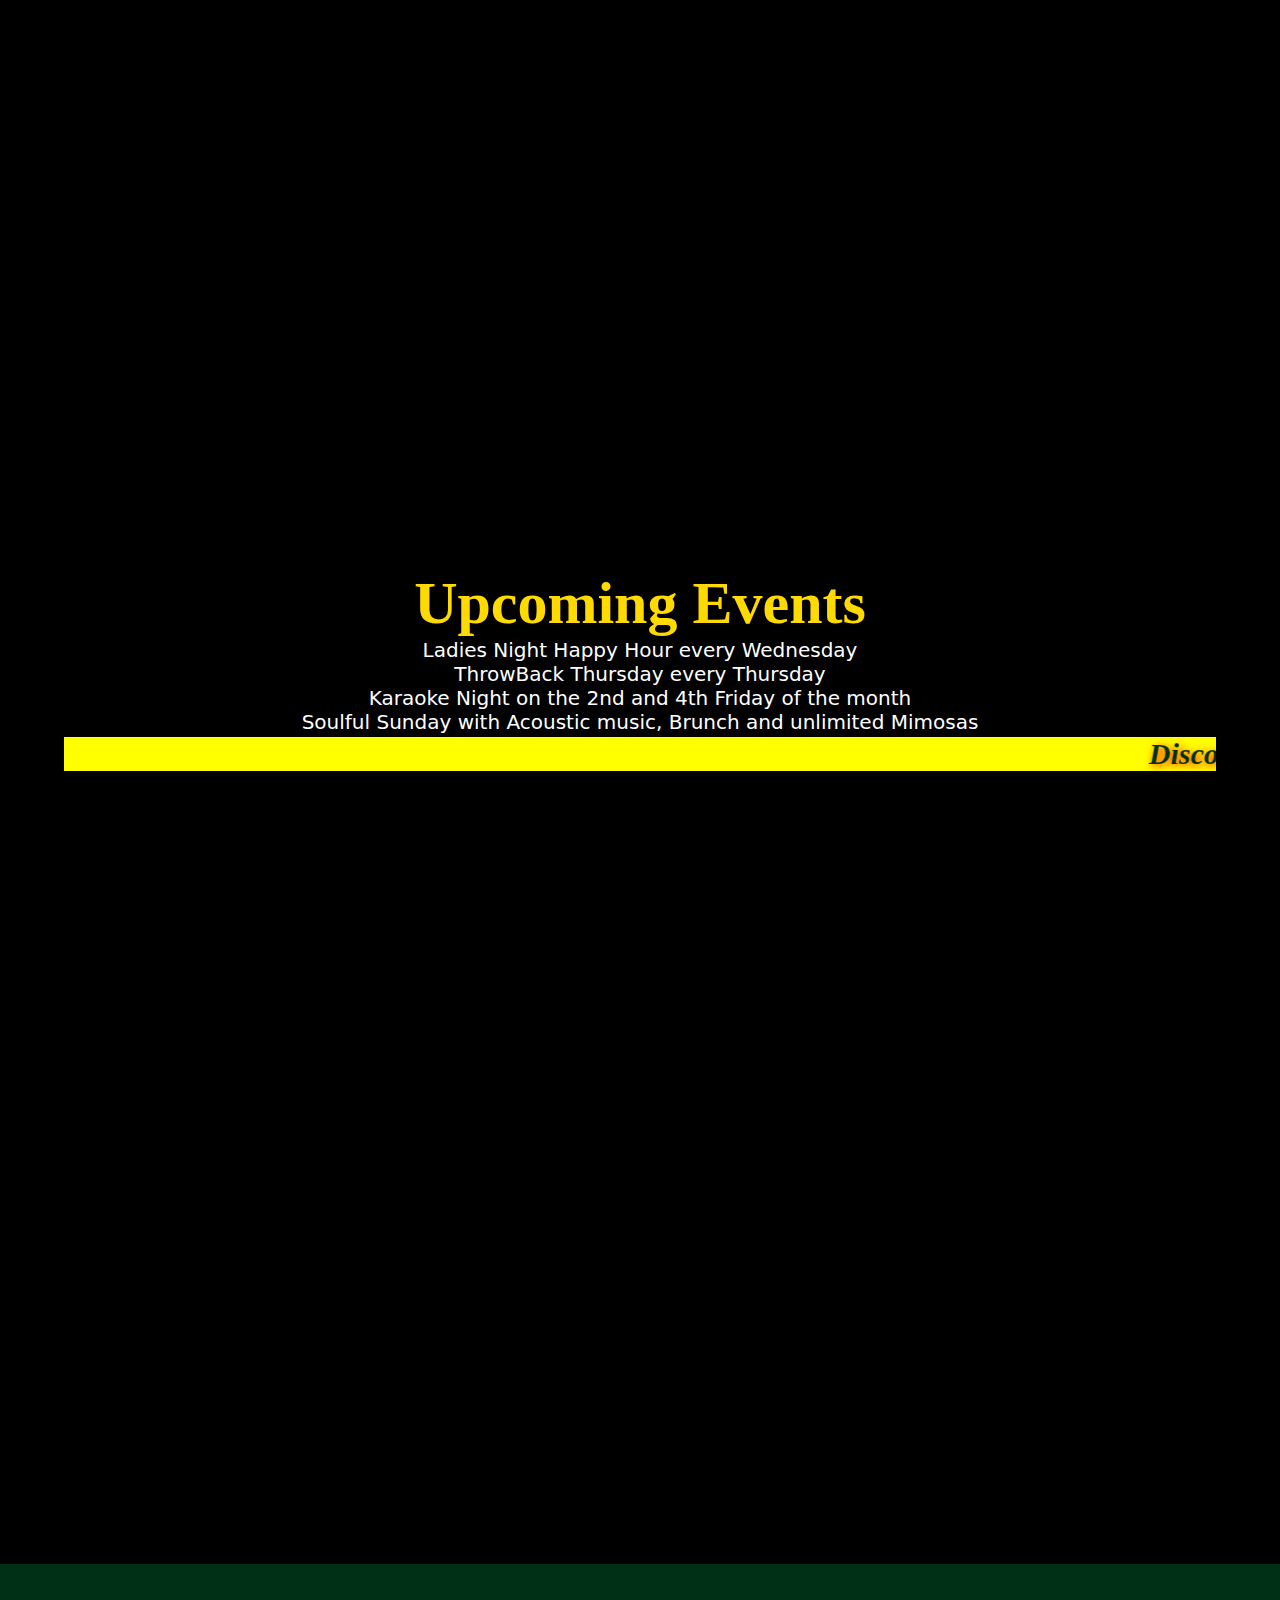
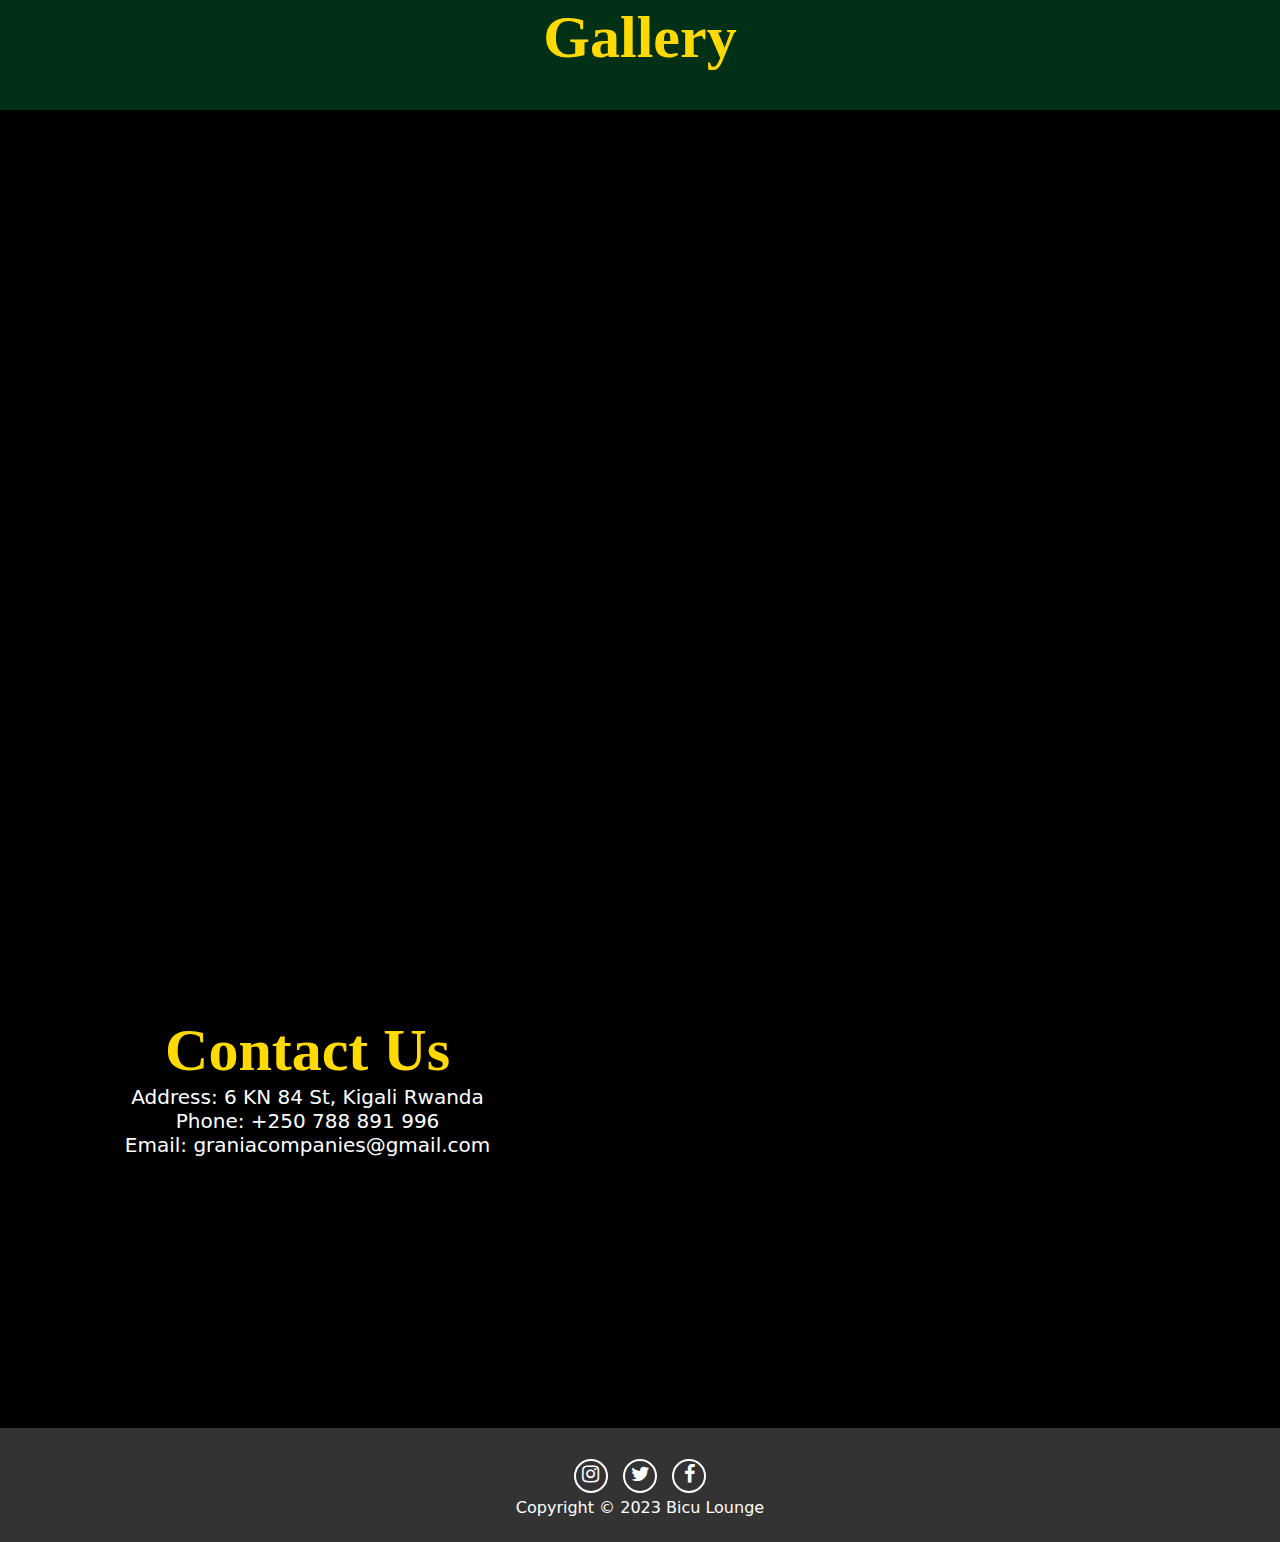
==== commit 142ffdb8: "Hamburger Fixed" ====
--- a/index.html
+++ b/index.html
@@ -10,21 +10,22 @@
     <title>Bicu Lounge</title>
   </head>
   <body>
-    <header>
+      <header>
       <nav>
         <div class="menu-toggle">
-        <ul>
+          <i class="fa fa-bars"></i>
+          <i class="fa fa-times"></i>
+        </div>
+        <ul class="nav-list">
           <li><a href="#about">About</a></li>
           <li><a href="#taste">Taste</a></li>
           <li><a href="#sight">Sight</a></li>
-          <li><a href="#feel">Feel</a></li>
+          <li><a href="#feel">Feeling</a></li>
           <li><a href="#vibe">Vibe</a></li>
-          <li><a href="./menus.html">Menu</a></li>
           <li><a href="#events">Events</a></li>
           <li><a href="#ig">Gallery</a></li>
           <li><a href="#contact">Contact</a></li>
         </ul>
-      </div>
       </nav>
     </header>
 
@@ -141,4 +142,13 @@
       <p>Copyright © 2023 Bicu Lounge</p>
     </footer>
   </body>
+  <script src="https://ajax.googleapis.com/ajax/libs/jquery/3.5.1/jquery.min.js"></script>
+  <script>
+    $(document).ready(function() {
+    $('.menu-toggle').click(function() {
+      $('.nav-list').slideToggle();
+      $('.menu-toggle i').toggleClass('fa-bars fa-times');
+    })
+  })
+  </script>
 </html>
--- a/style.css
+++ b/style.css
@@ -30,7 +30,7 @@
   margin: 0;
   padding: 0;
   display: flex;
-  justify-content: right;
+  justify-content: flex-end;
 }
 
 header nav ul li {
@@ -43,10 +43,23 @@
   color: #fff;
   text-decoration: none;
 }
+
 nav a:hover {
   background: #ffda00;
   color: black;
 }
+
+.menu-toggle {
+  display: none;
+  color: #fff;
+  font-size: 2rem;
+  cursor: pointer;
+}
+
+.menu-toggle i.fa-times {
+  display: none;
+}
+
 
 .about {
   font-size: 40px;
@@ -351,6 +364,51 @@
 }
 
 @media only screen and (max-width: 880px) {
+  
+  header nav {
+  overflow: hidden;
+  background-color: #333;
+  position: fixed;
+  top: 0;
+  width: 100%;
+  z-index: 1000;
+}
+
+header nav ul {
+  list-style: none;
+  margin: 0;
+  padding: 0;
+  display: flex;
+  justify-content: flex;
+}
+
+header nav ul li {
+  margin-right: 5%;
+}
+
+header nav a {
+  float: left;
+  padding: 14px 5px;
+  color: #fff;
+  text-decoration: none;
+}
+
+nav a:hover {
+  background: #ffda00;
+  color: black;
+}
+
+.menu-toggle {
+  display: none;
+  color: #fff;
+  font-size: 2rem;
+  cursor: pointer;
+}
+
+.menu-toggle i.fa-times {
+  display: none;
+}
+
   .about,
   .taste,
   .sight,
@@ -422,11 +480,18 @@
     width: 100%;
     background-repeat: no-repeat;
     background-position: center;
-    -webkit-background-size: cover;
   }
 }
 
 @media only screen and (max-width: 768px) {
+
+  header nav ul {
+    display: none;
+    flex-direction: column;
+  }
+  .menu-toggle {
+    display: block;
+  }
   .about,
   .taste,
   .sight,
@@ -503,6 +568,14 @@
 }
 
 @media only screen and (max-width: 480px) {
+
+  header nav ul {
+    display: none;
+    flex-direction: column;
+  }
+  .menu-toggle {
+    display: block;
+  }
   .about,
   .taste,
   .sight,
@@ -602,6 +675,14 @@
 
 
 @media only screen and (max-width: 380px) {
+
+  header nav ul {
+    display: none;
+    flex-direction: column;
+  }
+  .menu-toggle {
+    display: block;
+  }
   .about,
   .taste,
   .sight,
@@ -700,6 +781,14 @@
 
 
 @media only screen and (max-width: 280px) {
+
+  header nav ul {
+    display: none;
+    flex-direction: column;
+  }
+  .menu-toggle {
+    display: block;
+  }
   .about,
   .taste,
   .sight,
@@ -781,4 +870,4 @@
     background-position: center;
     -webkit-background-size: cover;
   }
-}
+}